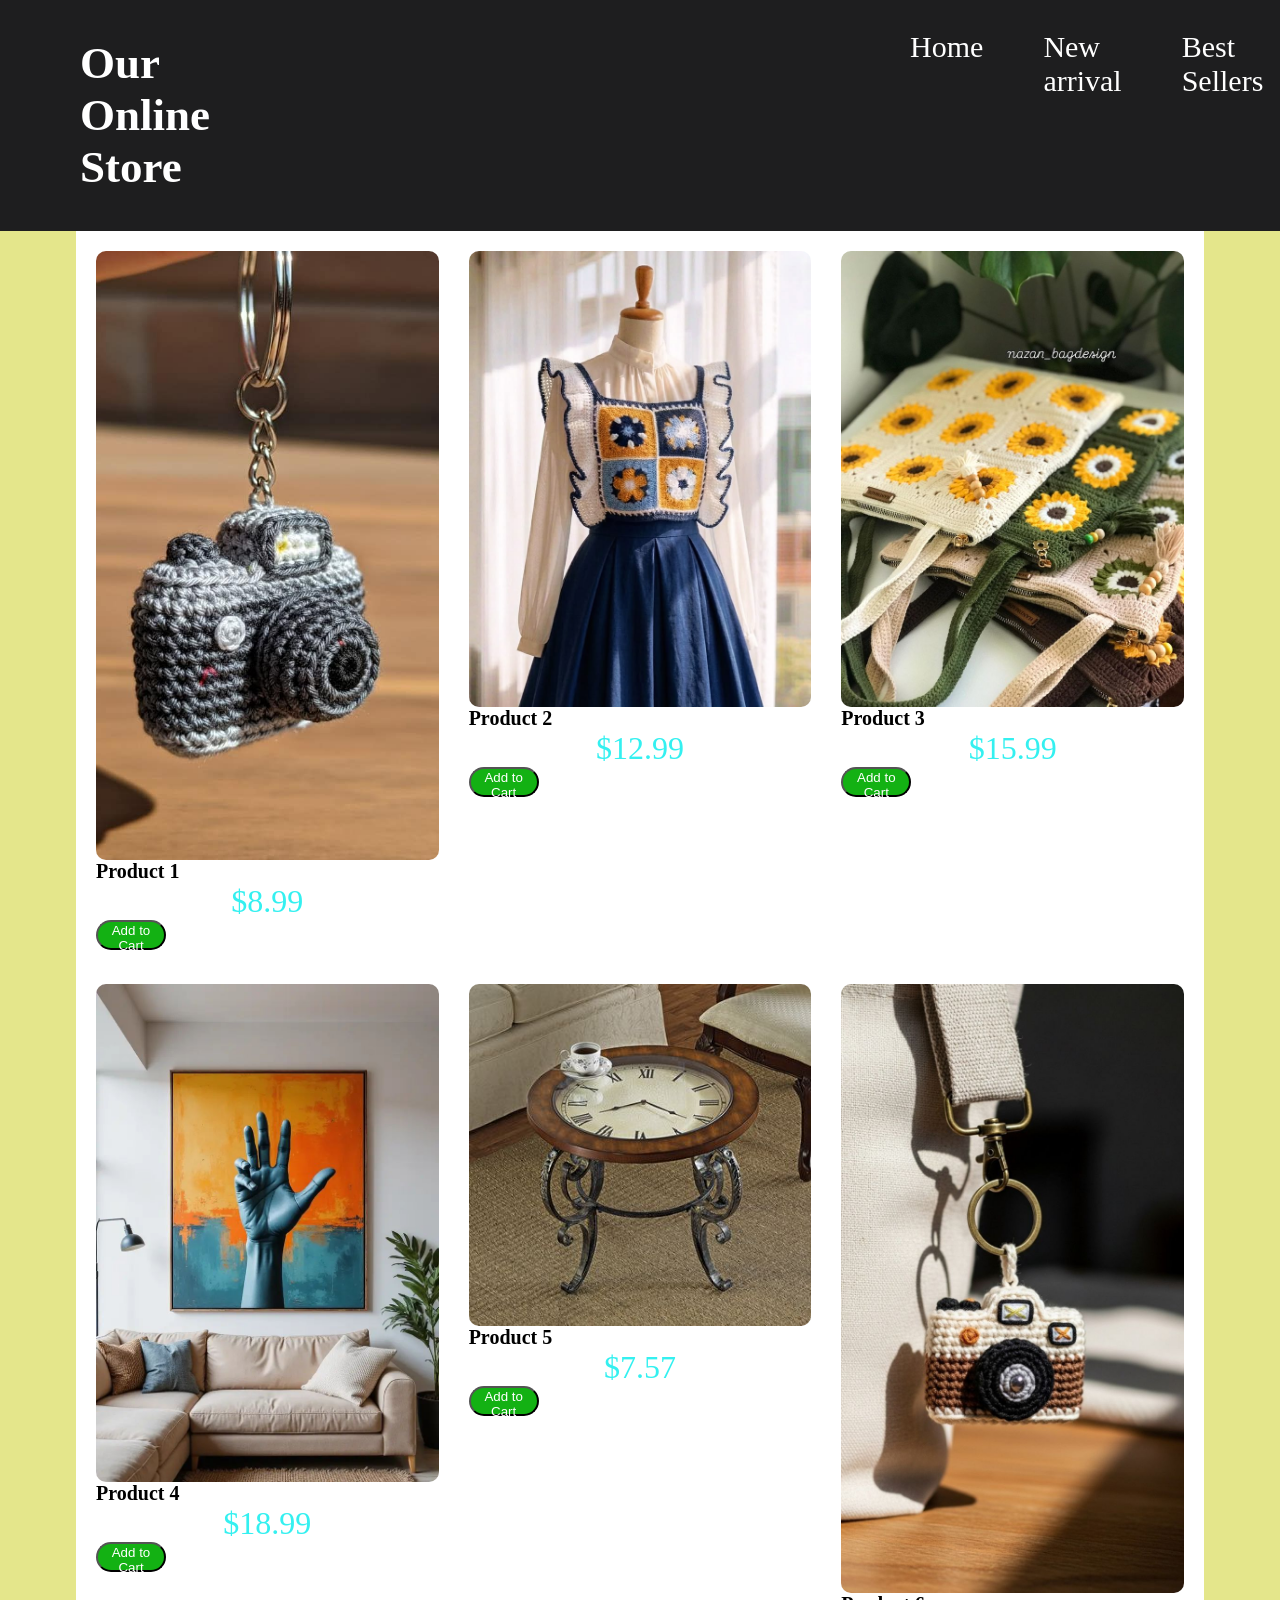
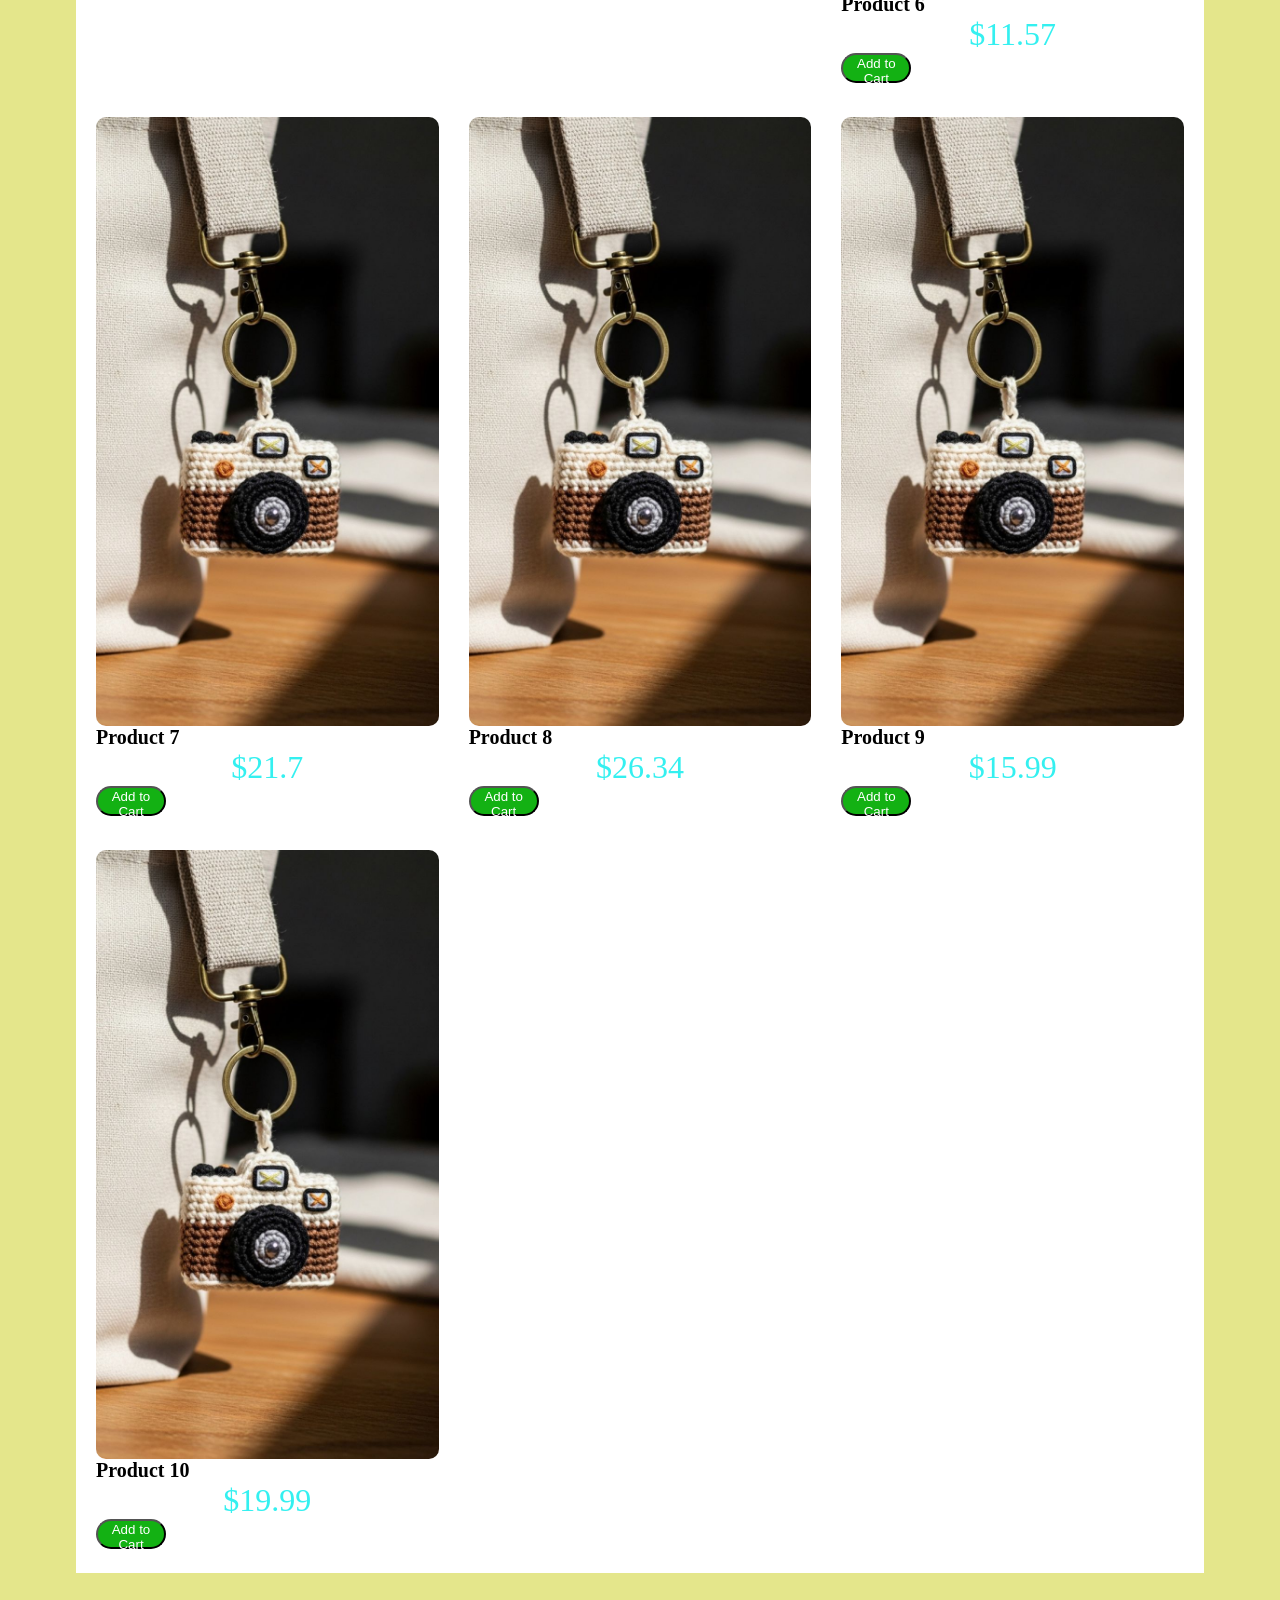
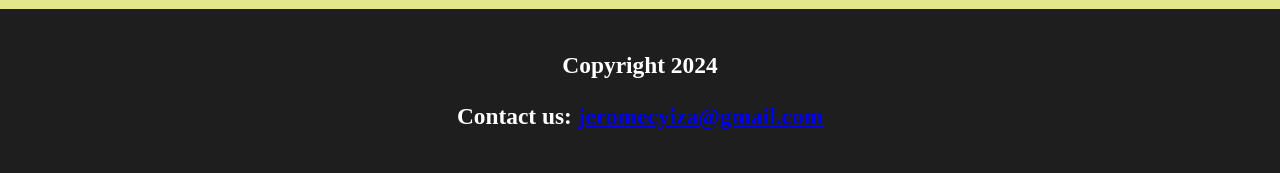
==== index.html @ b47e417b "// Please enter the commit message for your changes. Lines starting" ====
<!DOCTYPE html>
<html>
<head>
    <title>online store</title>
    <link rel="stylesheet" type="text/css" href="style.css">
</head>
<body>
<div class="container">
    <section class="header">
        <h1 id="title">Our Online Store</h1>
            <ul>Home</ul>
            <ul>New arrival</ul>
            <ul>Best Sellers</ul>
            <ul>Contact</ul>

    </section>
    <div class="products-container">
        <section class="product1">
            <img src="Image/Adorable and Easy 26 Crochet Keychain Ideas You’ll….jfif" alt="product1-image" class="product1-image" name="product">
            <h2>Product 1</h2>
            <p>$8.99</p>
            <button class="cart1">Add to Cart</button>
        </section>
        <section class="product2">
            <img src="Image/Terzi mankenimiz olmayınca biz de birtakım ai….jfif" alt="product2-image" class="product2-image" name="product">
            <h2>Product 2</h2>
            <p>$12.99</p>
            <button class="cart2">Add to Cart</button>
            
        </section>
        <section class="product3">
            <img src="Image/Instagram.jfif" alt="product3-image" class="product3-image" name="product">
            <h2>Product 3</h2>
            <p>$15.99</p>
            <button class="cart3">Add to Cart</button>
        </section>
        <section class="product4">
            <img src="Image/Living in a city often means dealing with limited….jfif" alt="product4-image" class="product4-image" name="product">
            <h2>Product 4</h2>
            <p>$18.99</p>
            <button class="cart4">Add to Cart</button>
        </section>
        <section class="product5">
            <img src="Image/My friends grandpa has one and I love it!! It's….jfif" alt="product4-image" class="product5-image" name="product">
            <h2>Product 5</h2>
            <p>$7.57</p>
             <button class="cart5">Add to Cart</button>
        </section>
        <section class="product6">
            <img src="Image/Save this crochet keychain camera if you want to….jfif" alt="product4-image" class="product6-image" name="product">
            <h2>Product 6</h2>
            <p>$11.57</p>
            <button class="cart6">Add to Cart</button>
        </section>
        <section class="product7">
            <img src="Image/Save this crochet keychain camera if you want to….jfif" alt="product4-image" class="product7-image" name="product">
            <h2>Product 7</h2>
            <p>$21.7</p>
            <button class="cart7">Add to Cart</button>
        </section>
        <section class="product8">
            <img src="Image/Save this crochet keychain camera if you want to….jfif" alt="product4-image" class="product8-image" name="product">
            <h2>Product 8</h2>
            <p>$26.34</p>
            <button class="cart8">Add to Cart</button>
        </section>
        <section class="product9">
            <img src="Image/Save this crochet keychain camera if you want to….jfif" alt="product4-image" class="product9-image" name="product">
            <h2>Product 9</h2>
            <p>$15.99</p>
            <button class="cart9">Add to Cart</button>
        </section>
        <section class="product10">
            <img src="Image/Save this crochet keychain camera if you want to….jfif" alt="product4-image" class="product10-image" name="product">
            <h2>Product 10</h2>
            <p>$19.99</p>
            <button class="cart10">Add to Cart</button>
        </section>
    </div>
</body>
<br>
<br>

<footer id="footer" class="footer">
    <h3>Copyright 2024</h3>
    <contact>
        <h3>Contact us: <a href="mailto:jeromecyiza@gmail.com">jeromecyiza@gmail.com</a></h3>
    </contact>
</footer>
</html>
---- style.css ----
.header {
    background-color: rgb(30, 30, 31);
    color: white;
    font-size: 30px;
    display: flex;
    gap: 20px;
    box-sizing: border-box;
}

body {
    margin: 0;
    padding: 0;
    background-color: rgb(228, 230, 139);
}



#nav {
    display: inline;
    display: flex;
    padding-right: 20px;
    font-size: 20;
    font-family: 'Franklin Gothic Medium', 'Arial Narrow', Arial, sans-serif;
    
}

li {
    margin-right: 5pc;
    text-align: right;
}

h1 {
    margin-right: 40pc;
    padding-left: 5pc;
    font-family: 'Times New Roman', Times, serif;
}

.products-container {
     display: grid;
    grid-template-columns: repeat(auto-fit, minmax(250px, 1fr));
    gap: 30px;
    padding: 40px;
    max-width: 85%;

    margin: auto;
    padding: 20px;
    background-color: white;

}

.products-container img {
    width: 100%;
    height: auto;
    display: block;
    overflow: hidden;
    border-radius: 10px;
    object-fit: cover;

}

button {

    color: white;
    background-color: rgb(19, 177, 19);
    height: 30px;
    width: 70px;
    text-align: center;
    border-radius: 300px;
    align-items: center;
    justify-content: center;
    padding: auto   ;

}

p {
    color:rgb(52, 240, 240);
    text-align: center;
    font-size: 2pc;
    margin: auto;
    
}

h2 {
    text-align: center;
    font-size: 40pc;
    display: inline;
    font-size: 20px;
    justify-content: center;

}



card-container section {

    background-color: white;
    border-radius: 10px;
    padding: 15px;
    text-align: center;
    box-shadow: 0 4px 10px rgba(0,0,0,0.1);
    transition: transform 0.3s ease;
}

card-container section:hover {
    transform: translateY(-5px);
    box-shadow: 0 8px 20px rgba(0,0,0,0.2);
}


#footer {
    background-color: rgb(30, 30, 31);
    color: white;
    text-align: center;
    padding: 20px;
    font-size: 20px;
    margin: 0px;

    
}
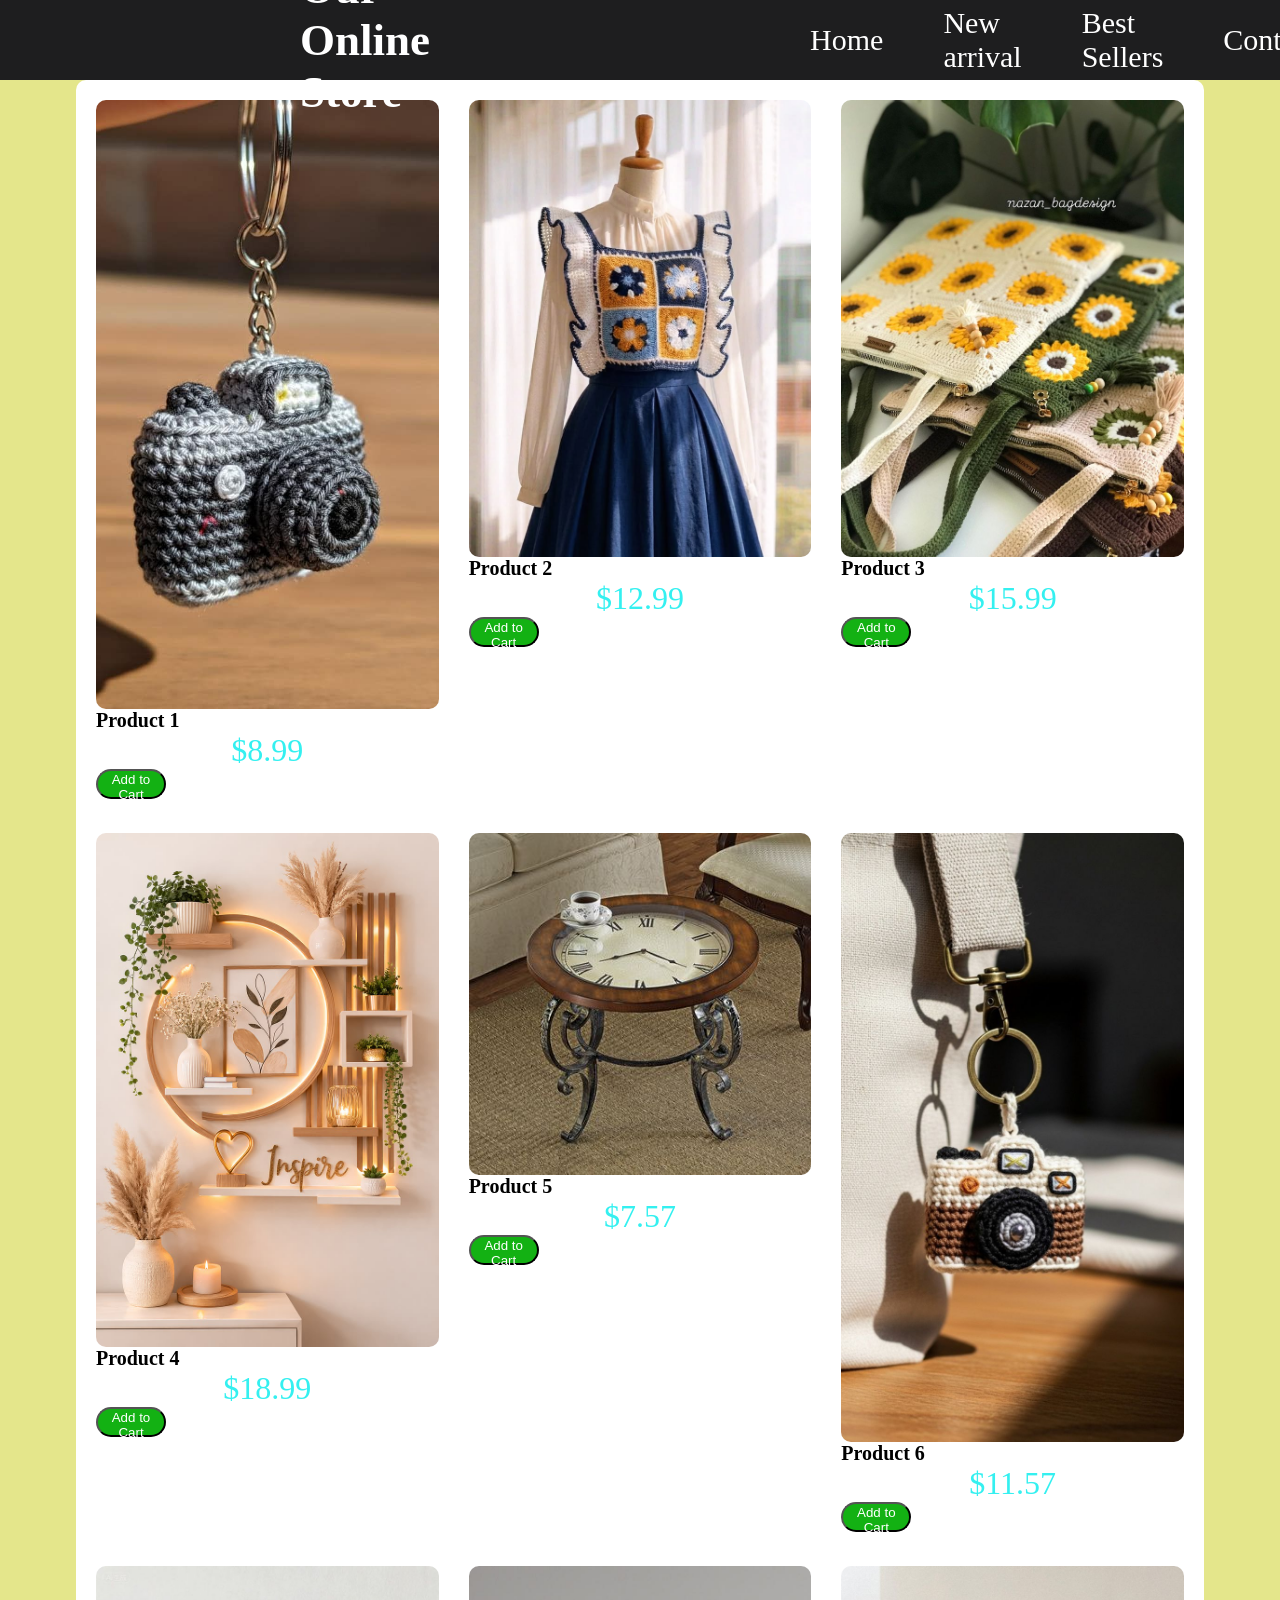
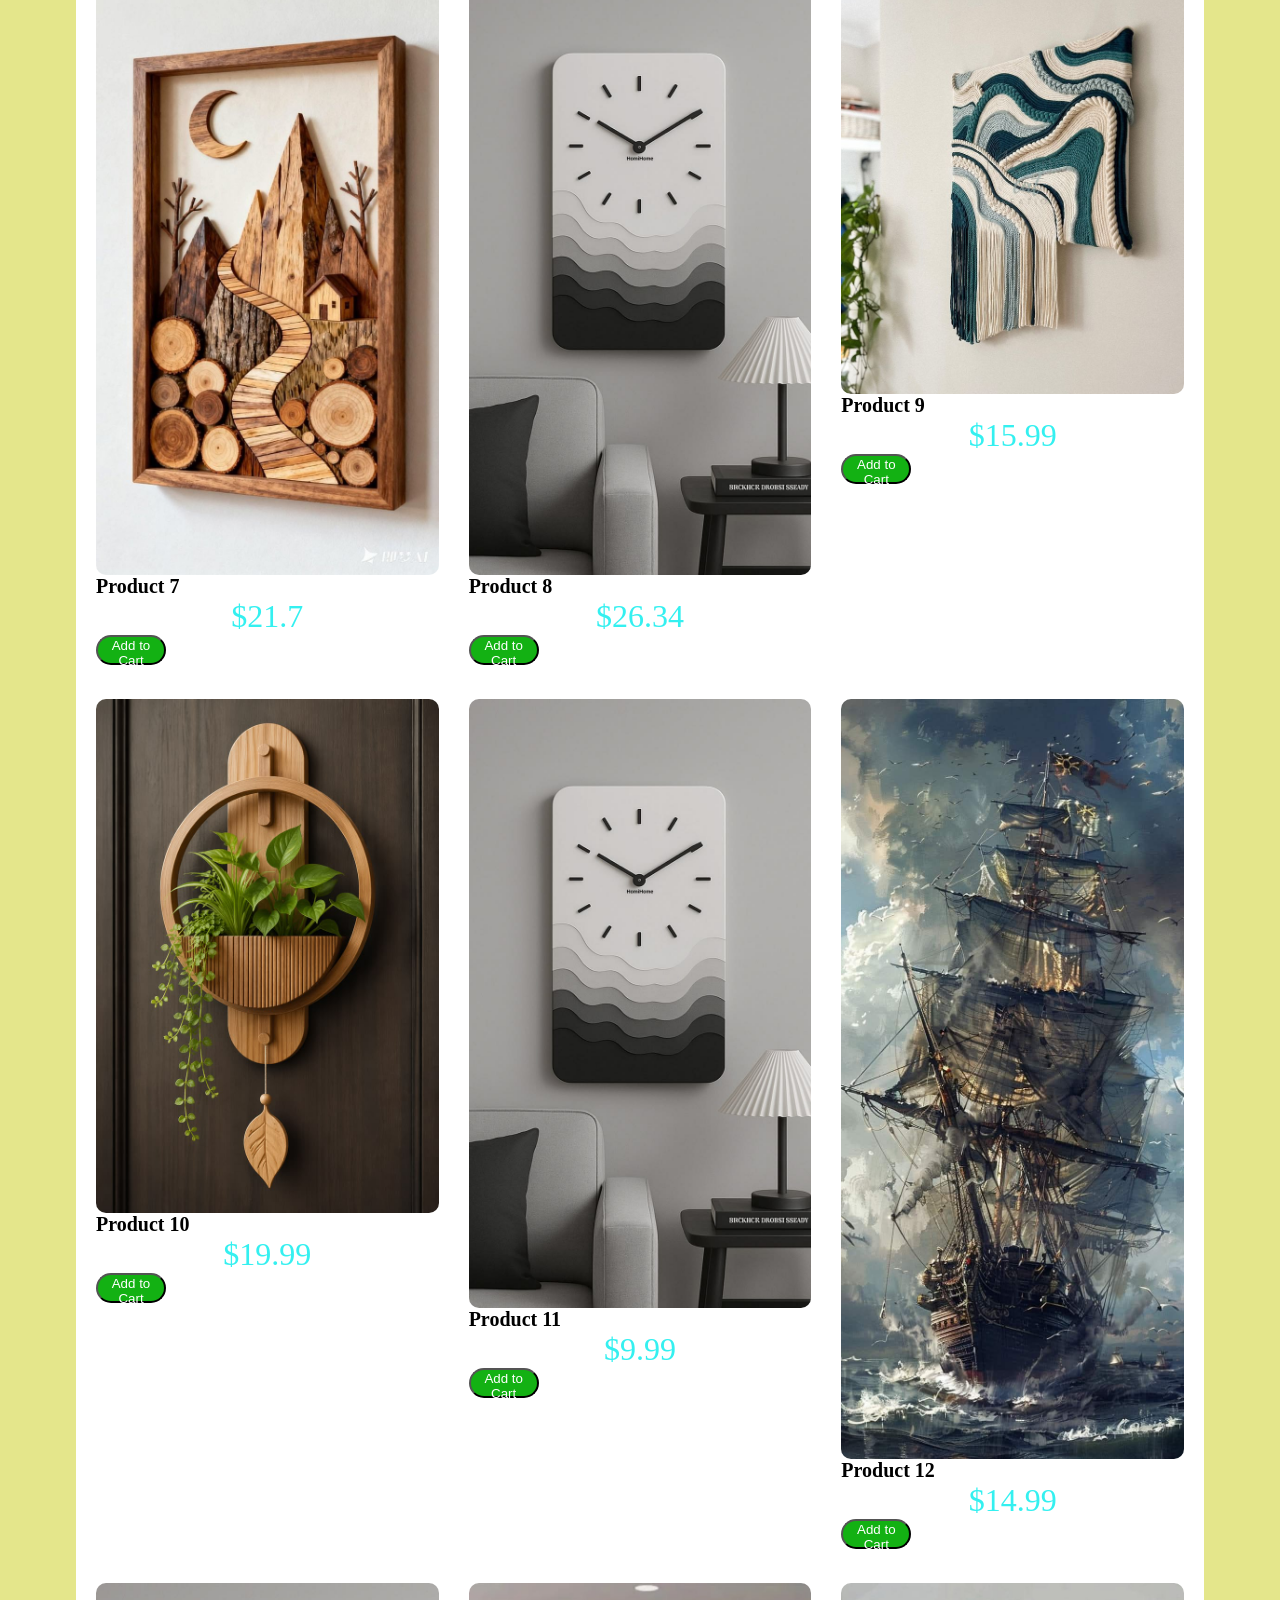
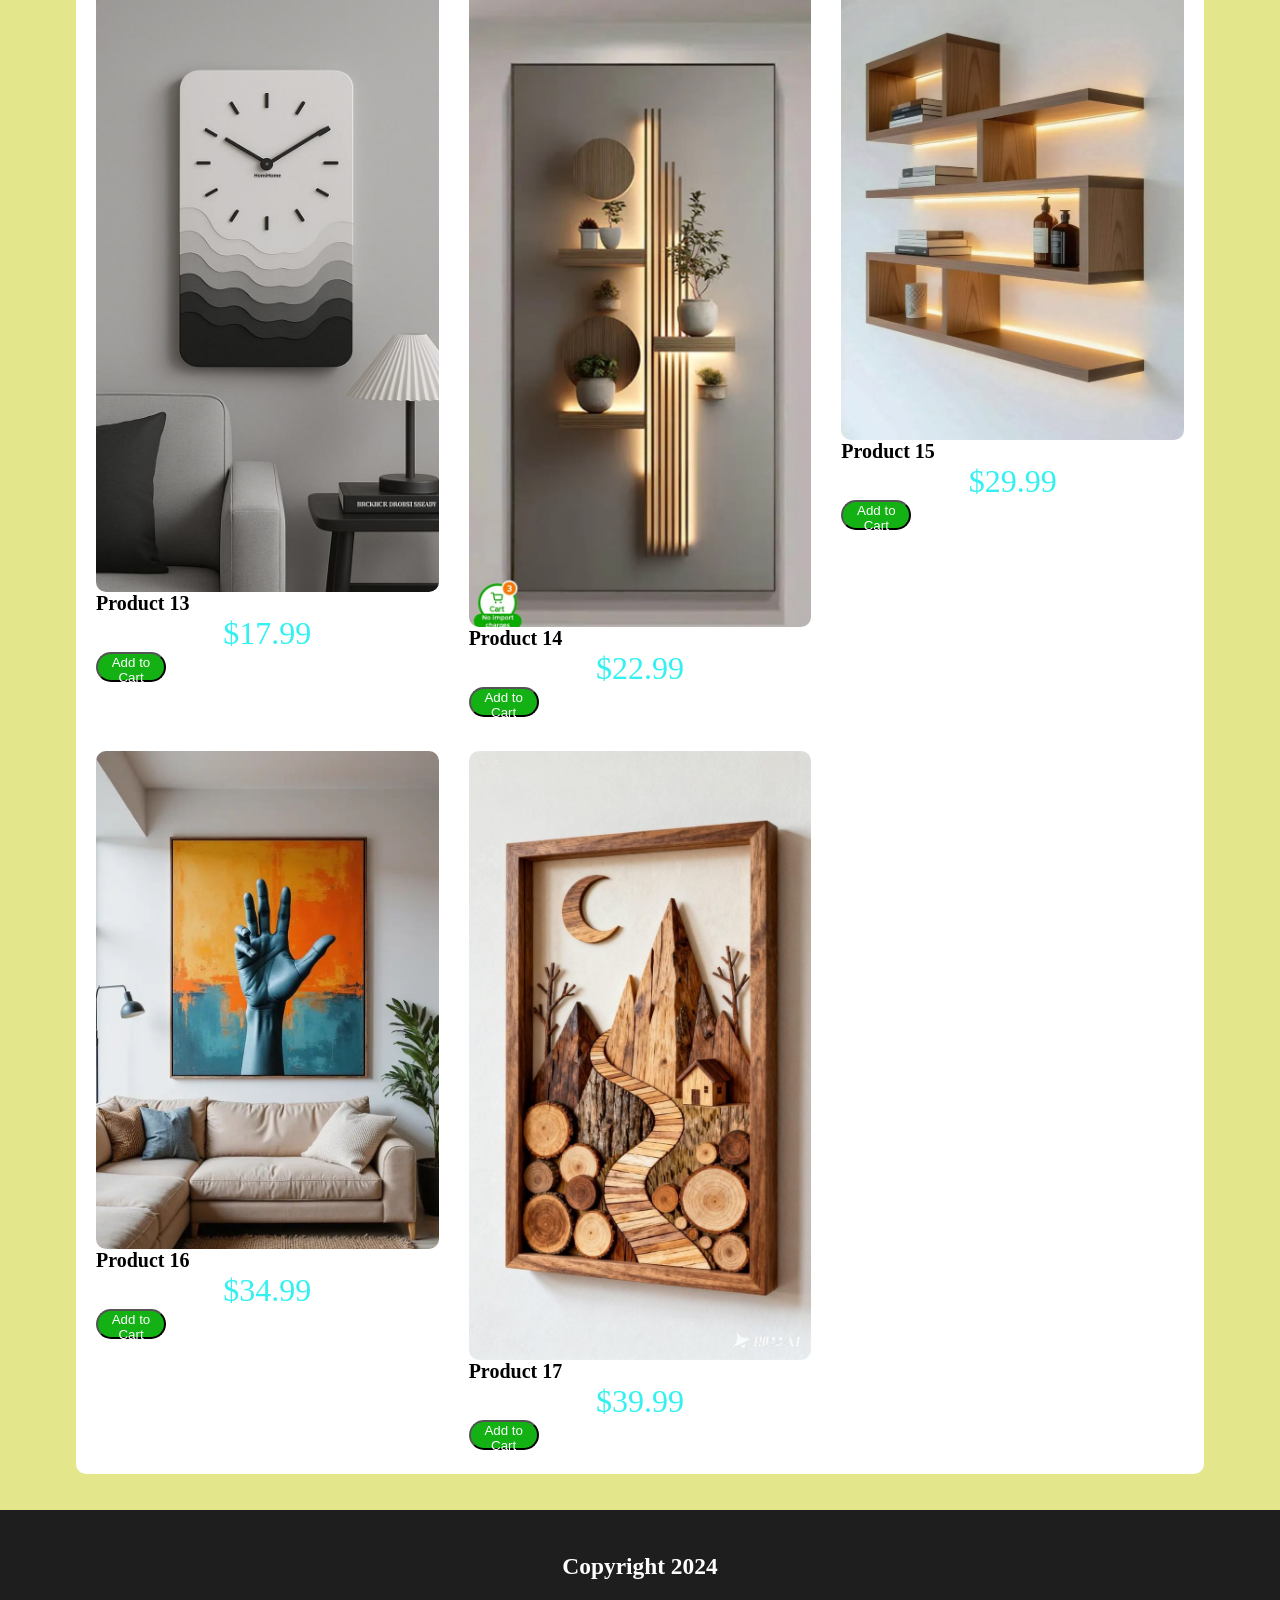
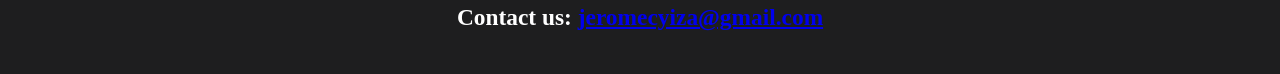
==== commit a92646dd: "saved today" ====
--- a/index.html
+++ b/index.html
@@ -35,7 +35,7 @@
             <button class="cart3">Add to Cart</button>
         </section>
         <section class="product4">
-            <img src="Image/Living in a city often means dealing with limited….jfif" alt="product4-image" class="product4-image" name="product">
+            <img src="Image/Upgrade your home with this modern LED wall decor….jfif" alt="product4-image" class="product4-image" name="product">
             <h2>Product 4</h2>
             <p>$18.99</p>
             <button class="cart4">Add to Cart</button>
@@ -53,28 +53,70 @@
             <button class="cart6">Add to Cart</button>
         </section>
         <section class="product7">
-            <img src="Image/Save this crochet keychain camera if you want to….jfif" alt="product4-image" class="product7-image" name="product">
+            <img src="Image/Wood - Wood Art _ Facebook.jfif" alt="product4-image" class="product7-image" name="product">
             <h2>Product 7</h2>
             <p>$21.7</p>
             <button class="cart7">Add to Cart</button>
         </section>
         <section class="product8">
-            <img src="Image/Save this crochet keychain camera if you want to….jfif" alt="product4-image" class="product8-image" name="product">
+            <img src="Image/Claim a free version now_ Go to our website_.jfif" alt="product4-image" class="product8-image" name="product">
             <h2>Product 8</h2>
             <p>$26.34</p>
             <button class="cart8">Add to Cart</button>
         </section>
         <section class="product9">
-            <img src="Image/Save this crochet keychain camera if you want to….jfif" alt="product4-image" class="product9-image" name="product">
+            <img src="Image/Instagram (1).jfif" alt="product4-image" class="product9-image" name="product">
             <h2>Product 9</h2>
             <p>$15.99</p>
             <button class="cart9">Add to Cart</button>
         </section>
         <section class="product10">
-            <img src="Image/Save this crochet keychain camera if you want to….jfif" alt="product4-image" class="product10-image" name="product">
+            <img src="Image/Elevate your home with this stunning minimalist….jfif" alt="product4-image" class="product10-image" name="product">
             <h2>Product 10</h2>
             <p>$19.99</p>
             <button class="cart10">Add to Cart</button>
+        </section>
+        <section class="product11">
+            <img src="Image/Claim a free version now_ Go to our website_.jfif" alt="product4-image" class="product11-image" name="product">
+            <h2>Product 11</h2>
+            <p>$9.99</p>
+            <button class="cart11">Add to Cart</button>
+        </section>
+        <section class="product12">
+            <img src="Image/download (4).jfif" alt="product4-image" class="product12-image" name="product">
+            <h2>Product 12</h2>
+            <p>$14.99</p>
+            <button class="cart12">Add to Cart</button>
+        </section>
+        <section class="product13">
+            <img src="Image/Claim a free version now_ Go to our website_.jfif" alt="product4-image" class="product13-image" name="product">
+            <h2>Product 13</h2>
+            <p>$17.99</p>
+            <button class="cart13">Add to Cart</button>
+        </section>
+        <section class="product14">
+            <img src="Image/download (3).jfif" alt="product4-image" class="product14-image" name="product">
+            <h2>Product 14</h2>
+            <p>$22.99</p>
+            <button class="cart14">Add to Cart</button>
+        </section>
+        <section class="product15">
+            <img src="Image/download (2).jfif" alt="product4-image" class="product15-image" name="product">
+            <h2>Product 15</h2>
+            <p>$29.99</p>
+            <button class="cart15">Add to Cart</button>
+        </section>
+        <section class="product16">
+            <img src="Image/Living in a city often means dealing with limited….jfif" alt="product4-image" class="product16-image" name="product">
+            <h2>Product 16</h2>
+            <p>$34.99</p>
+            <button class="cart16">Add to Cart</button>
+        </section>
+        <section class="product17">
+            <img src="Image/Wood - Wood Art _ Facebook.jfif" alt="product4-image" class="product17-image" name="product">
+            <h2>Product 17</h2>
+            <p>$39.99</p>
+            <button class="cart17">Add to Cart</button>
         </section>
     </div>
 </body>
--- a/style.css
+++ b/style.css
@@ -6,6 +6,10 @@
     display: flex;
     gap: 20px;
     box-sizing: border-box;
+    position: relative;
+    width: 100%;
+    height: 80px;
+    align-items: center;
 }
 
 body {
@@ -31,9 +35,10 @@
 }
 
 h1 {
-    margin-right: 40pc;
+    margin-right: 20px;
     padding-left: 5pc;
     font-family: 'Times New Roman', Times, serif;
+    padding: 300px;
 }
 
 .products-container {
@@ -42,10 +47,11 @@
     gap: 30px;
     padding: 40px;
     max-width: 85%;
-
     margin: auto;
     padding: 20px;
-    background-color: white;
+    background-color: rgb(255, 255, 255);
+    overflow: hidden;
+    border-radius: 10px;
 
 }
 
@@ -94,17 +100,19 @@
 
 card-container section {
 
-    background-color: white;
+    background-color: rgb(255, 255, 255);
     border-radius: 10px;
     padding: 15px;
     text-align: center;
     box-shadow: 0 4px 10px rgba(0,0,0,0.1);
     transition: transform 0.3s ease;
+    border: 1px solid rgb(30, 30, 31);
+    margin: 40px;
 }
 
 card-container section:hover {
     transform: translateY(-5px);
-    box-shadow: 0 8px 20px rgba(0,0,0,0.2);
+    box-shadow: 2px 8px 20px rgba(0,0,0,0.2);
 }
 
 
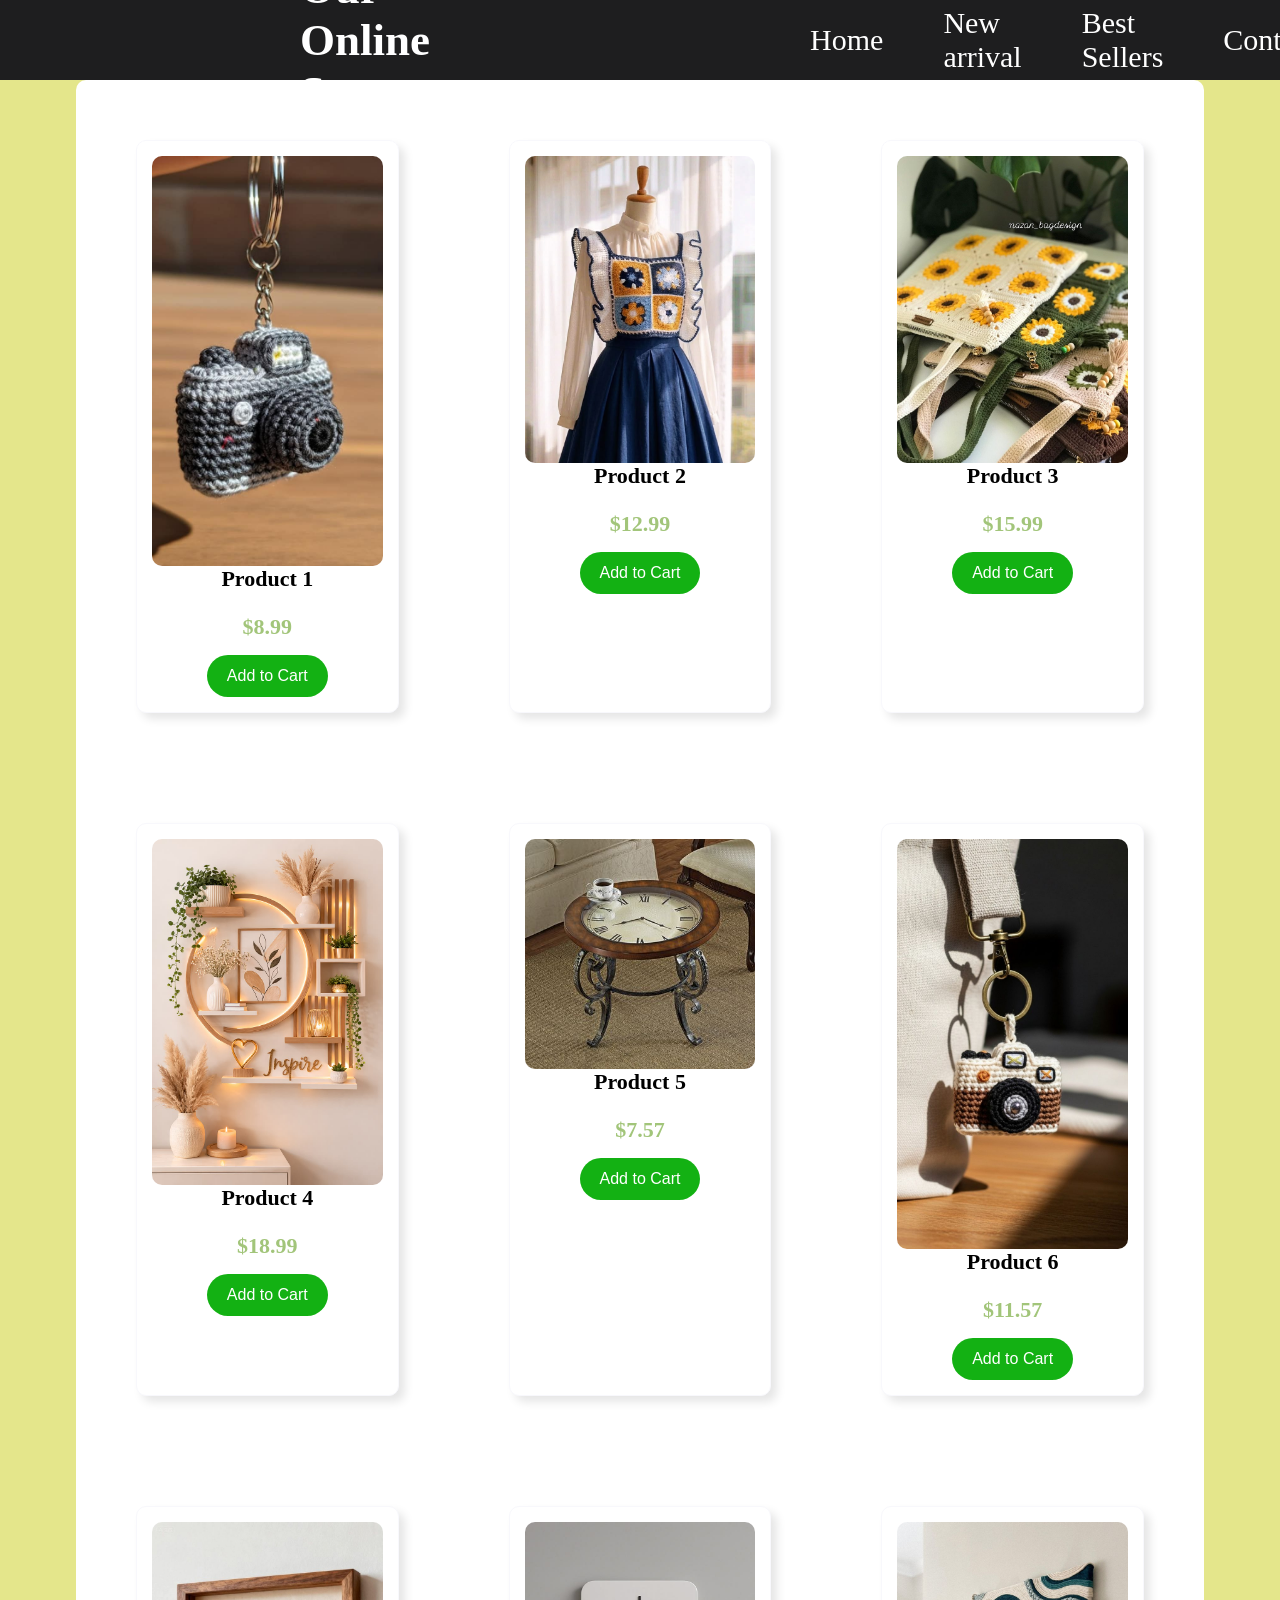
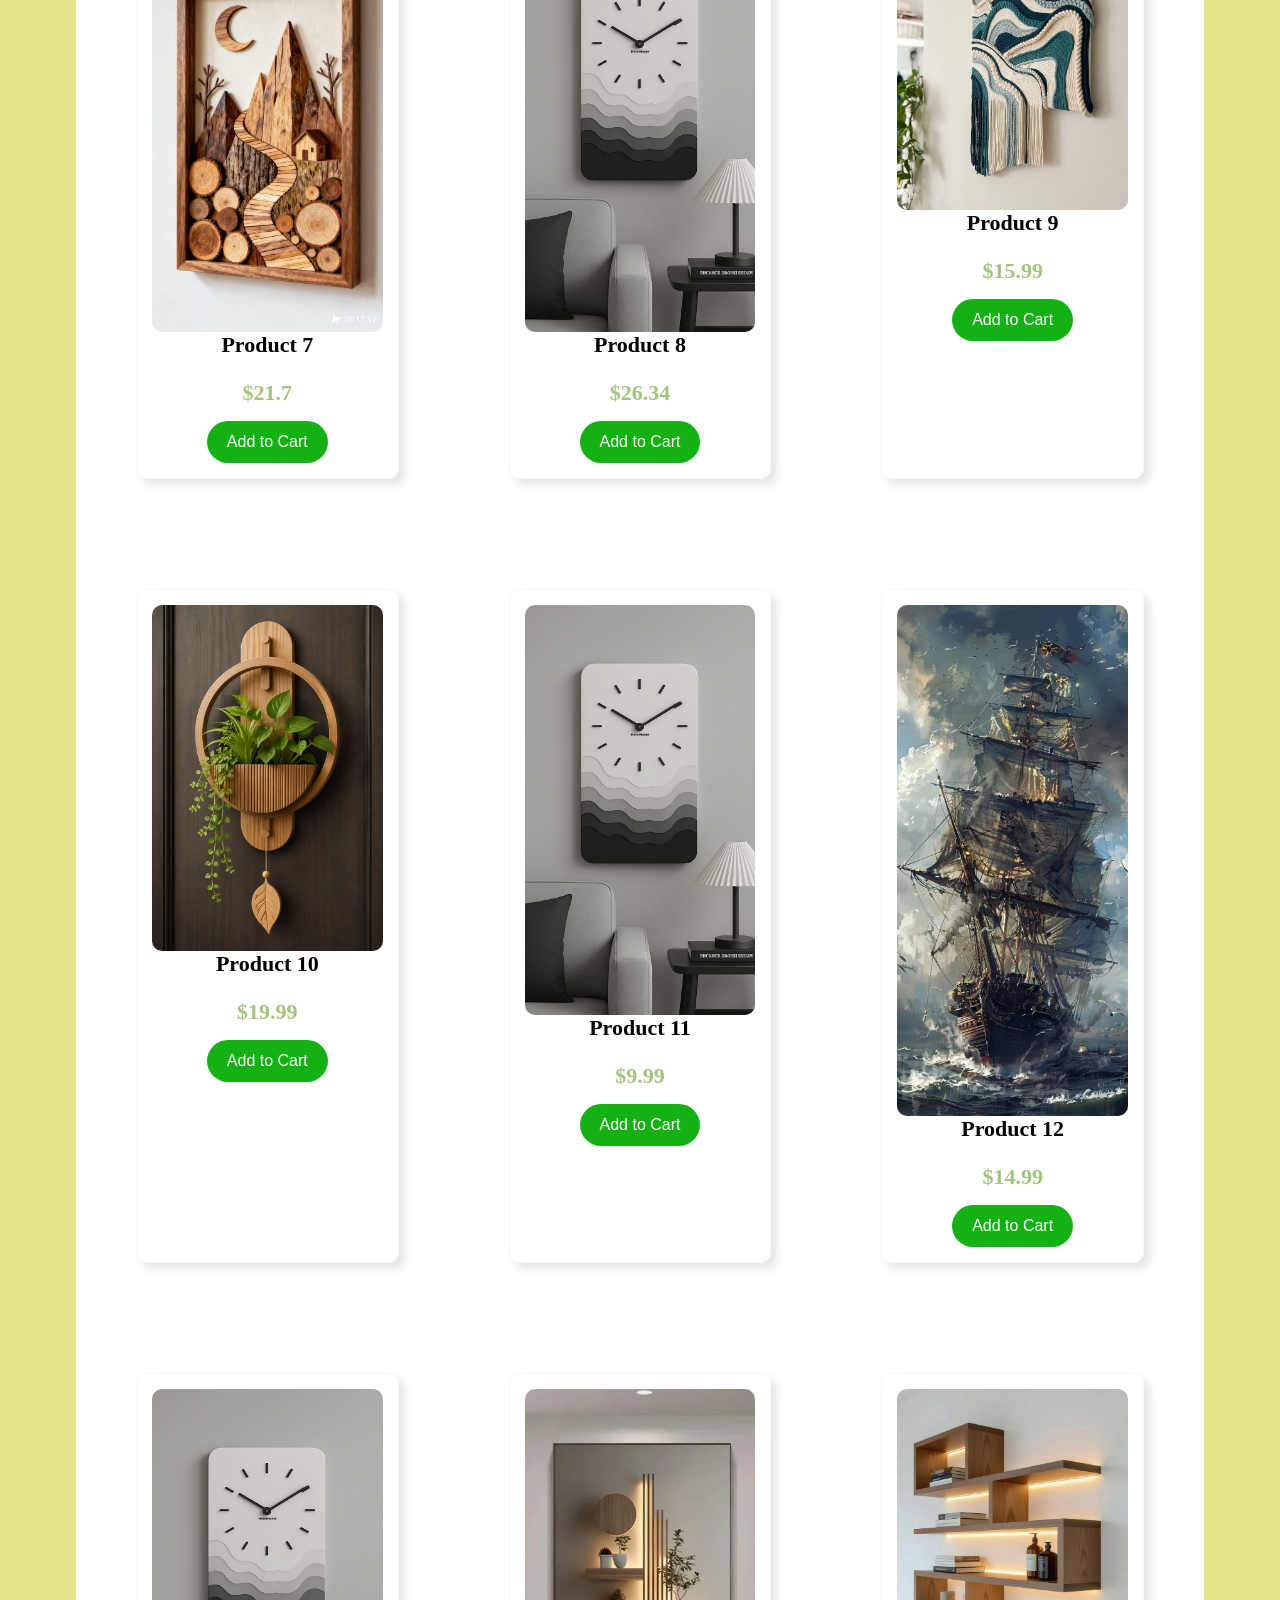
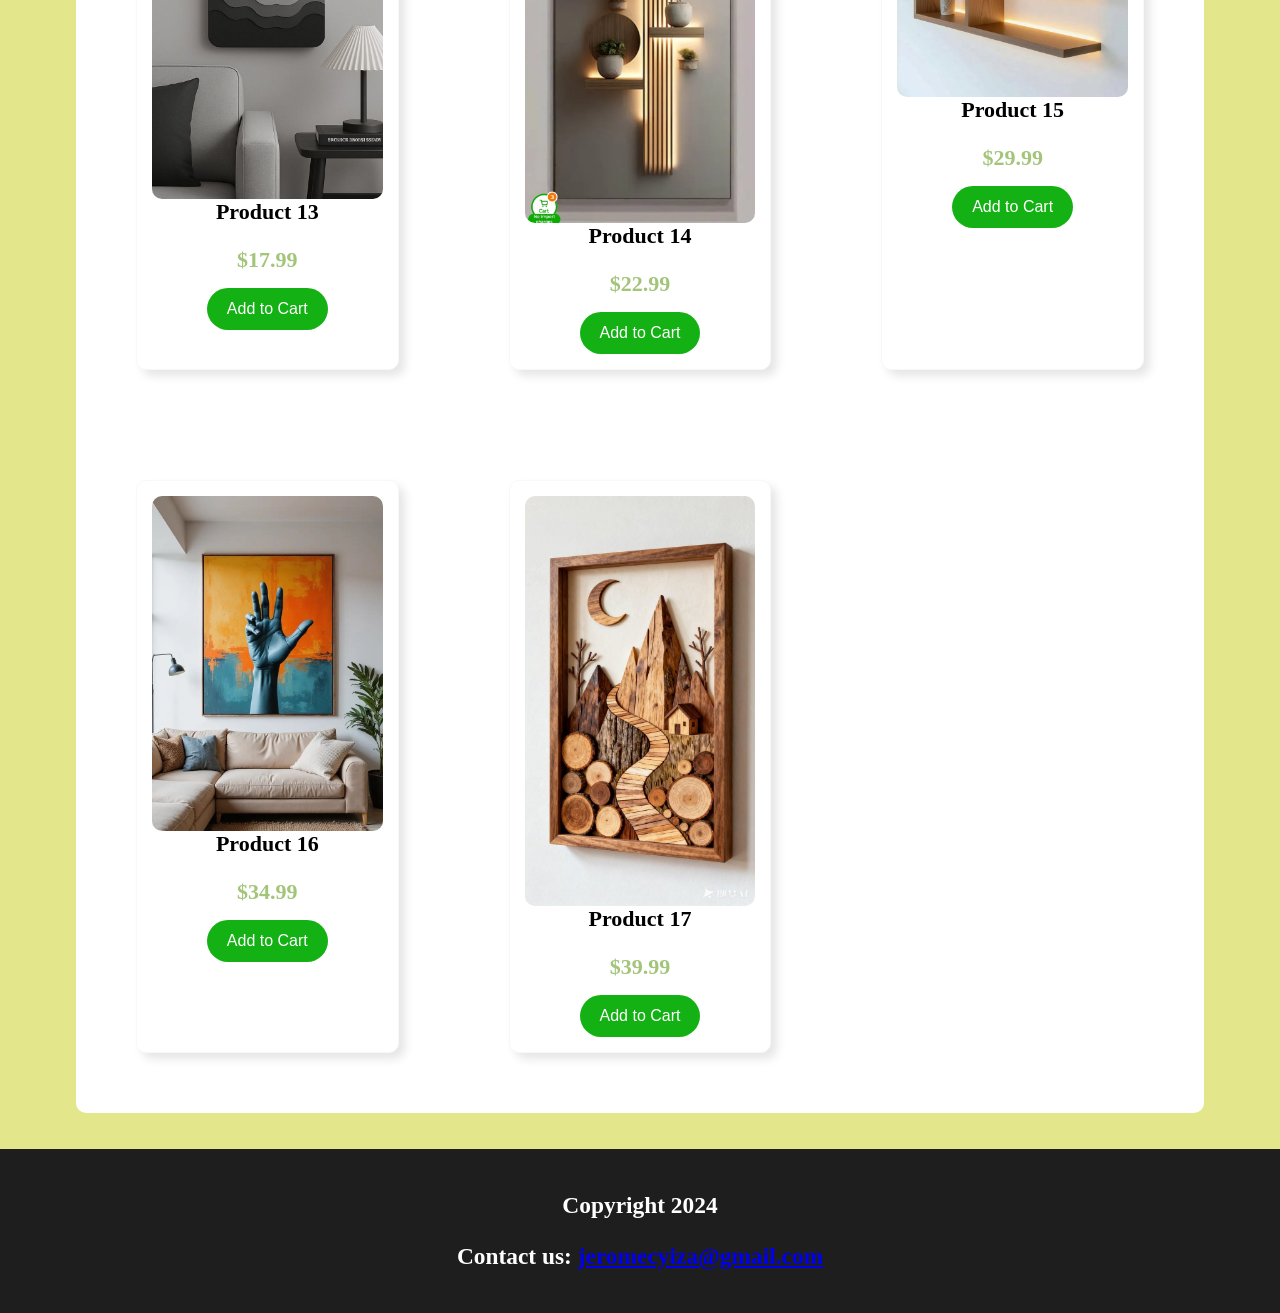
==== commit 27336d1e: "sample commit message" ====
--- a/index.html
+++ b/index.html
@@ -15,104 +15,104 @@
 
     </section>
     <div class="products-container">
-        <section class="product1">
+        <section class="product">
             <img src="Image/Adorable and Easy 26 Crochet Keychain Ideas You’ll….jfif" alt="product1-image" class="product1-image" name="product">
             <h2>Product 1</h2>
             <p>$8.99</p>
             <button class="cart1">Add to Cart</button>
         </section>
-        <section class="product2">
+        <section class="product">
             <img src="Image/Terzi mankenimiz olmayınca biz de birtakım ai….jfif" alt="product2-image" class="product2-image" name="product">
             <h2>Product 2</h2>
             <p>$12.99</p>
             <button class="cart2">Add to Cart</button>
             
         </section>
-        <section class="product3">
+        <section class="product">
             <img src="Image/Instagram.jfif" alt="product3-image" class="product3-image" name="product">
             <h2>Product 3</h2>
             <p>$15.99</p>
             <button class="cart3">Add to Cart</button>
         </section>
-        <section class="product4">
+        <section class="product">
             <img src="Image/Upgrade your home with this modern LED wall decor….jfif" alt="product4-image" class="product4-image" name="product">
             <h2>Product 4</h2>
             <p>$18.99</p>
             <button class="cart4">Add to Cart</button>
         </section>
-        <section class="product5">
+        <section class="product">
             <img src="Image/My friends grandpa has one and I love it!! It's….jfif" alt="product4-image" class="product5-image" name="product">
             <h2>Product 5</h2>
             <p>$7.57</p>
              <button class="cart5">Add to Cart</button>
         </section>
-        <section class="product6">
+        <section class="product">
             <img src="Image/Save this crochet keychain camera if you want to….jfif" alt="product4-image" class="product6-image" name="product">
             <h2>Product 6</h2>
             <p>$11.57</p>
             <button class="cart6">Add to Cart</button>
         </section>
-        <section class="product7">
+        <section class="product">
             <img src="Image/Wood - Wood Art _ Facebook.jfif" alt="product4-image" class="product7-image" name="product">
             <h2>Product 7</h2>
             <p>$21.7</p>
             <button class="cart7">Add to Cart</button>
         </section>
-        <section class="product8">
+        <section class="product">
             <img src="Image/Claim a free version now_ Go to our website_.jfif" alt="product4-image" class="product8-image" name="product">
             <h2>Product 8</h2>
             <p>$26.34</p>
             <button class="cart8">Add to Cart</button>
         </section>
-        <section class="product9">
+        <section class="product">
             <img src="Image/Instagram (1).jfif" alt="product4-image" class="product9-image" name="product">
             <h2>Product 9</h2>
             <p>$15.99</p>
             <button class="cart9">Add to Cart</button>
         </section>
-        <section class="product10">
+        <section class="product">
             <img src="Image/Elevate your home with this stunning minimalist….jfif" alt="product4-image" class="product10-image" name="product">
             <h2>Product 10</h2>
             <p>$19.99</p>
             <button class="cart10">Add to Cart</button>
         </section>
-        <section class="product11">
+        <section class="product">
             <img src="Image/Claim a free version now_ Go to our website_.jfif" alt="product4-image" class="product11-image" name="product">
             <h2>Product 11</h2>
             <p>$9.99</p>
             <button class="cart11">Add to Cart</button>
         </section>
-        <section class="product12">
+        <section class="product">
             <img src="Image/download (4).jfif" alt="product4-image" class="product12-image" name="product">
             <h2>Product 12</h2>
             <p>$14.99</p>
             <button class="cart12">Add to Cart</button>
         </section>
-        <section class="product13">
+        <section class="product">
             <img src="Image/Claim a free version now_ Go to our website_.jfif" alt="product4-image" class="product13-image" name="product">
             <h2>Product 13</h2>
             <p>$17.99</p>
             <button class="cart13">Add to Cart</button>
         </section>
-        <section class="product14">
+        <section class="product">
             <img src="Image/download (3).jfif" alt="product4-image" class="product14-image" name="product">
             <h2>Product 14</h2>
             <p>$22.99</p>
             <button class="cart14">Add to Cart</button>
         </section>
-        <section class="product15">
+        <section class="product">
             <img src="Image/download (2).jfif" alt="product4-image" class="product15-image" name="product">
             <h2>Product 15</h2>
             <p>$29.99</p>
             <button class="cart15">Add to Cart</button>
         </section>
-        <section class="product16">
+        <section class="product">
             <img src="Image/Living in a city often means dealing with limited….jfif" alt="product4-image" class="product16-image" name="product">
             <h2>Product 16</h2>
             <p>$34.99</p>
             <button class="cart16">Add to Cart</button>
         </section>
-        <section class="product17">
+        <section class="product">
             <img src="Image/Wood - Wood Art _ Facebook.jfif" alt="product4-image" class="product17-image" name="product">
             <h2>Product 17</h2>
             <p>$39.99</p>
--- a/style.css
+++ b/style.css
@@ -52,6 +52,7 @@
     background-color: rgb(255, 255, 255);
     overflow: hidden;
     border-radius: 10px;
+    
 
 }
 
@@ -69,21 +70,21 @@
 
     color: white;
     background-color: rgb(19, 177, 19);
-    height: 30px;
-    width: 70px;
-    text-align: center;
-    border-radius: 300px;
-    align-items: center;
-    justify-content: center;
-    padding: auto   ;
+    border: none;
+    padding: 12px 20px;
+    border-radius: 30px;
+    cursor: pointer;
+    font-size: 16px;
+    transition: background-color 0.3s ease;
+    border: none;
 
 }
 
-p {
-    color:rgb(52, 240, 240);
-    text-align: center;
-    font-size: 2pc;
-    margin: auto;
+.products-container p {
+    color: rgb(162, 197, 122);
+    font-size: 22px;
+    font-weight: bold;
+    margin-bottom: 15px;
     
 }
 
@@ -93,6 +94,8 @@
     display: inline;
     font-size: 20px;
     justify-content: center;
+    font-size: 22px;
+    margin: 15px 0 10px;
 
 }
 
@@ -108,6 +111,7 @@
     transition: transform 0.3s ease;
     border: 1px solid rgb(30, 30, 31);
     margin: 40px;
+    
 }
 
 card-container section:hover {
@@ -125,4 +129,15 @@
     margin: 0px;
 
     
+}
+
+.product {
+    background-color: rgb(255, 255, 255);
+    border-radius: 10px;
+    padding: 15px;
+    text-align: center;
+    box-shadow: 6px 6px 10px rgba(0,0,0,0.1);
+    transition: transform 0.3s ease;
+    border: 1px solid rgb(248, 248, 252);
+    margin: 40px;
 }
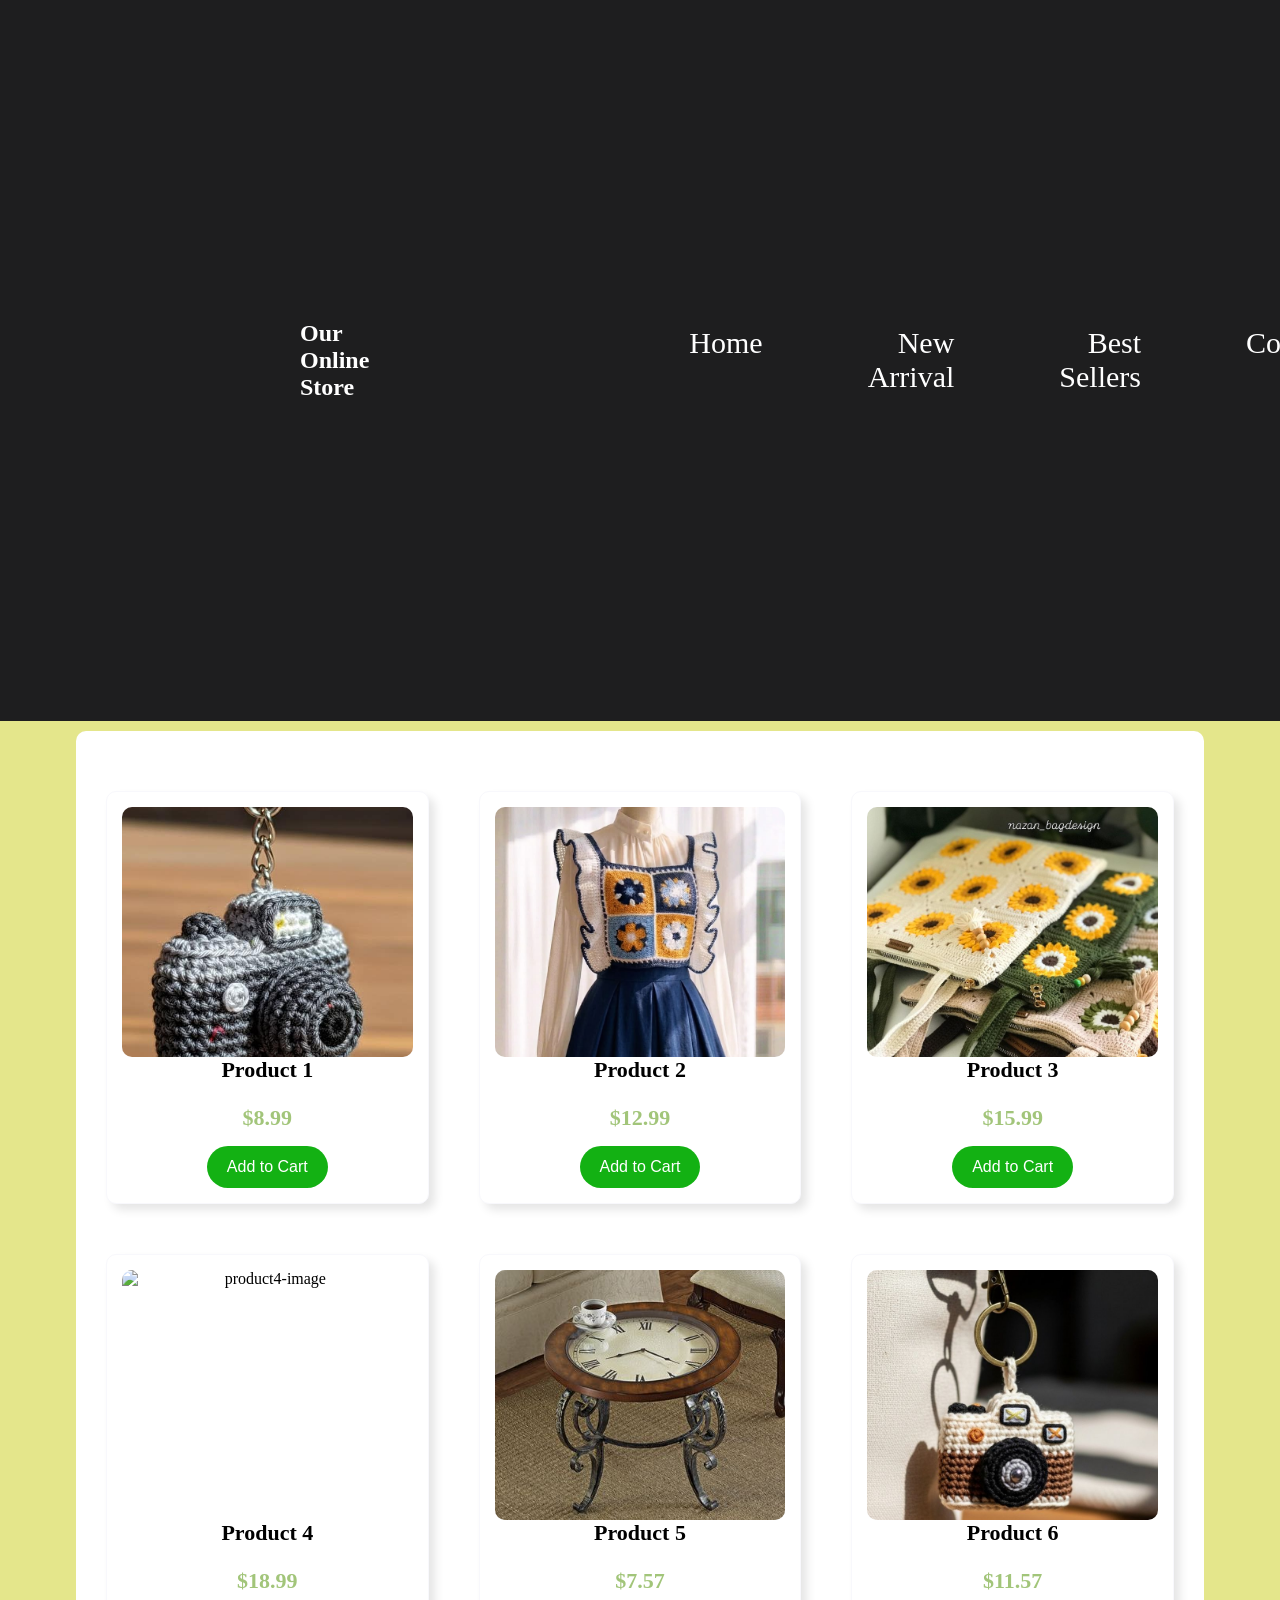
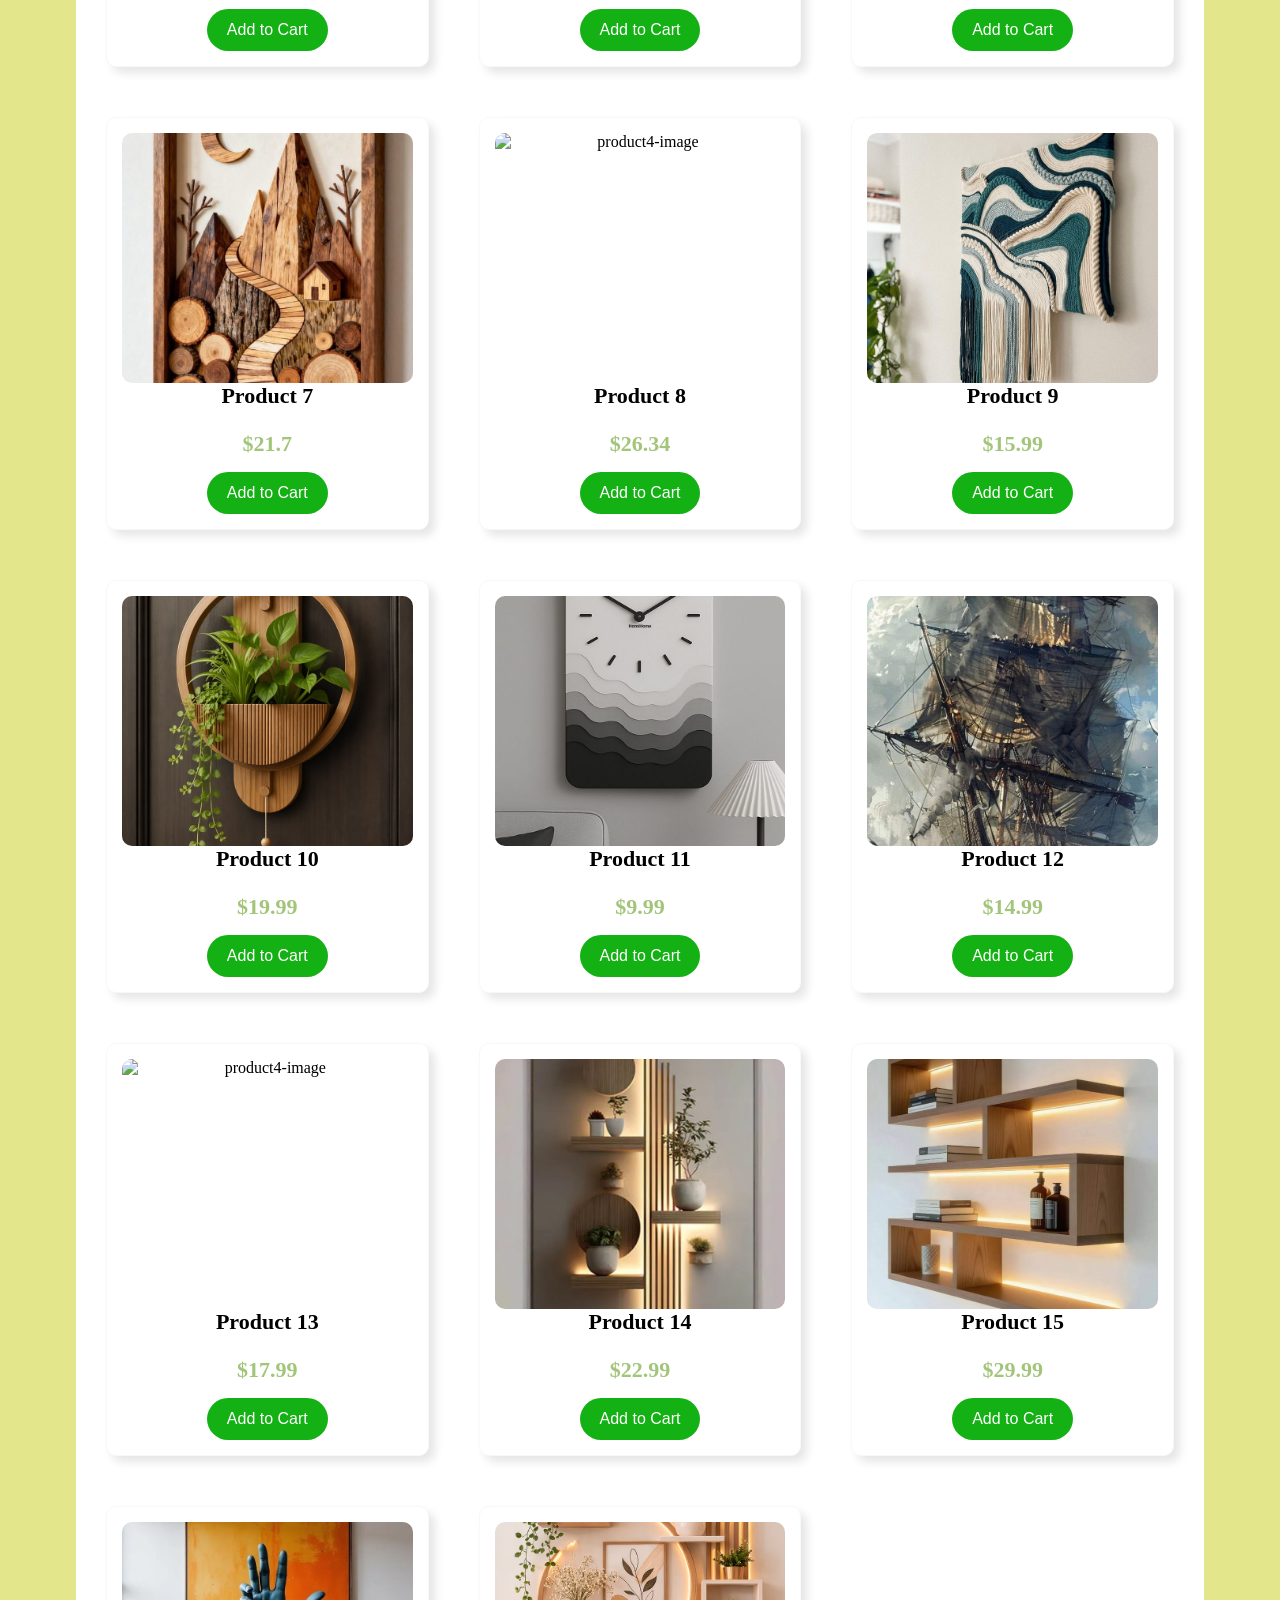
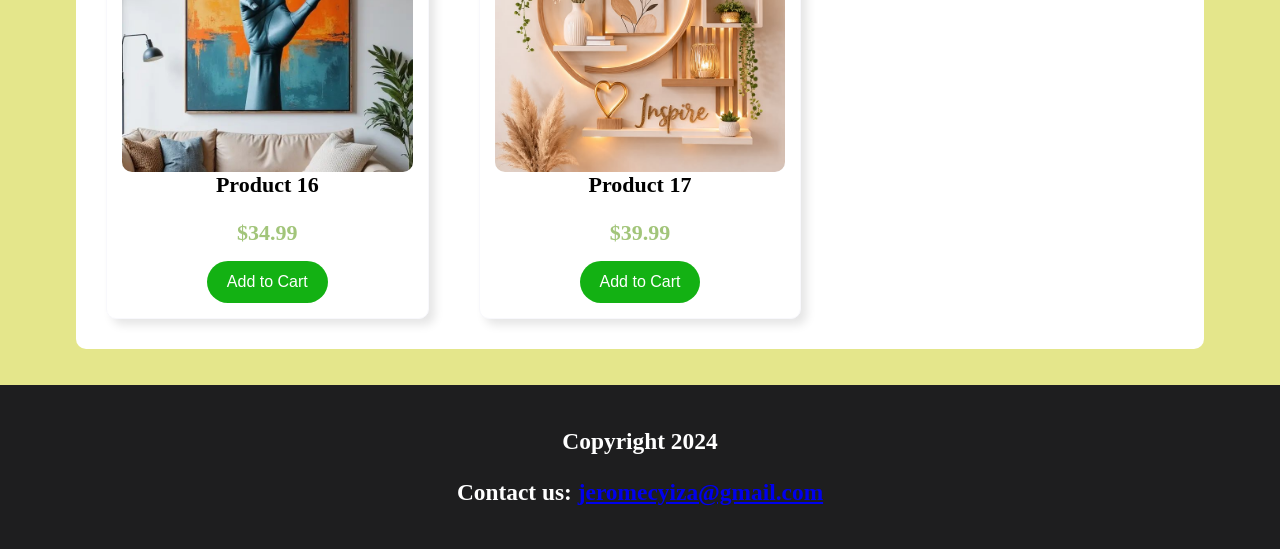
==== commit 2e9f5c4a: "// Please enter the commit message for your changes. Lines starting" ====
--- a/index.html
+++ b/index.html
@@ -6,14 +6,16 @@
 </head>
 <body>
 <div class="container">
-    <section class="header">
-        <h1 id="title">Our Online Store</h1>
-            <ul>Home</ul>
-            <ul>New arrival</ul>
-            <ul>Best Sellers</ul>
-            <ul>Contact</ul>
+   <section class="header">
+    <h1 id="title">Our Online Store</h1>
 
-    </section>
+    <ul class="nav">
+        <li>Home</li>
+        <li>New Arrival</li>
+        <li>Best Sellers</li>
+        <li>Contact</li>
+    </ul>
+</section>
     <div class="products-container">
         <section class="product">
             <img src="Image/Adorable and Easy 26 Crochet Keychain Ideas You’ll….jfif" alt="product1-image" class="product1-image" name="product">
@@ -35,7 +37,7 @@
             <button class="cart3">Add to Cart</button>
         </section>
         <section class="product">
-            <img src="Image/Upgrade your home with this modern LED wall decor….jfif" alt="product4-image" class="product4-image" name="product">
+            <img src="Image/download (5).jfif" alt="product4-image" class="product4-image" name="product">
             <h2>Product 4</h2>
             <p>$18.99</p>
             <button class="cart4">Add to Cart</button>
@@ -59,7 +61,7 @@
             <button class="cart7">Add to Cart</button>
         </section>
         <section class="product">
-            <img src="Image/Claim a free version now_ Go to our website_.jfif" alt="product4-image" class="product8-image" name="product">
+            <img src="Image/барельеф.jfif" alt="product4-image" class="product8-image" name="product">
             <h2>Product 8</h2>
             <p>$26.34</p>
             <button class="cart8">Add to Cart</button>
@@ -89,7 +91,7 @@
             <button class="cart12">Add to Cart</button>
         </section>
         <section class="product">
-            <img src="Image/Claim a free version now_ Go to our website_.jfif" alt="product4-image" class="product13-image" name="product">
+            <img src="Image/Crafted from the finest, rarest wood, this round….jfif" alt="product4-image" class="product13-image" name="product">
             <h2>Product 13</h2>
             <p>$17.99</p>
             <button class="cart13">Add to Cart</button>
@@ -113,7 +115,7 @@
             <button class="cart16">Add to Cart</button>
         </section>
         <section class="product">
-            <img src="Image/Wood - Wood Art _ Facebook.jfif" alt="product4-image" class="product17-image" name="product">
+            <img src="Image/Upgrade your home with this modern LED wall decor….jfif" alt="product4-image" class="product17-image" name="product">
             <h2>Product 17</h2>
             <p>$39.99</p>
             <button class="cart17">Add to Cart</button>
--- a/style.css
+++ b/style.css
@@ -2,14 +2,30 @@
 .header {
     background-color: rgb(30, 30, 31);
     color: white;
+    display: flex;
+    align-items: center;
+
+}
+
+.nav {
+    margin-left: auto;
+    display: flex;
+    gap: 25px;
+    list-style: none;
+    padding: 0;
+}
+
+.nav li {
+    cursor: pointer;
     font-size: 30px;
+}
+
+.title {
+    margin: 0;
+    padding: 0;
+    font-family: 'Times New Roman', Times, serif;
+    padding-left: 20px;
     display: flex;
-    gap: 20px;
-    box-sizing: border-box;
-    position: relative;
-    width: 100%;
-    height: 80px;
-    align-items: center;
 }
 
 body {
@@ -52,13 +68,16 @@
     background-color: rgb(255, 255, 255);
     overflow: hidden;
     border-radius: 10px;
+    padding-top: 50px;
+    margin-top: 10px;
+    overflow: absolute;
     
 
 }
 
 .products-container img {
     width: 100%;
-    height: auto;
+    height: 250px;
     display: block;
     overflow: hidden;
     border-radius: 10px;
@@ -114,11 +133,6 @@
     
 }
 
-card-container section:hover {
-    transform: translateY(-5px);
-    box-shadow: 2px 8px 20px rgba(0,0,0,0.2);
-}
-
 
 #footer {
     background-color: rgb(30, 30, 31);
@@ -139,5 +153,10 @@
     box-shadow: 6px 6px 10px rgba(0,0,0,0.1);
     transition: transform 0.3s ease;
     border: 1px solid rgb(248, 248, 252);
-    margin: 40px;
+    margin: 10px;
+}
+
+.section:hover {
+    transform: translateY(-5px);
+    box-shadow: 0 8px 16px rgba(0,0,0,0.2);
 }
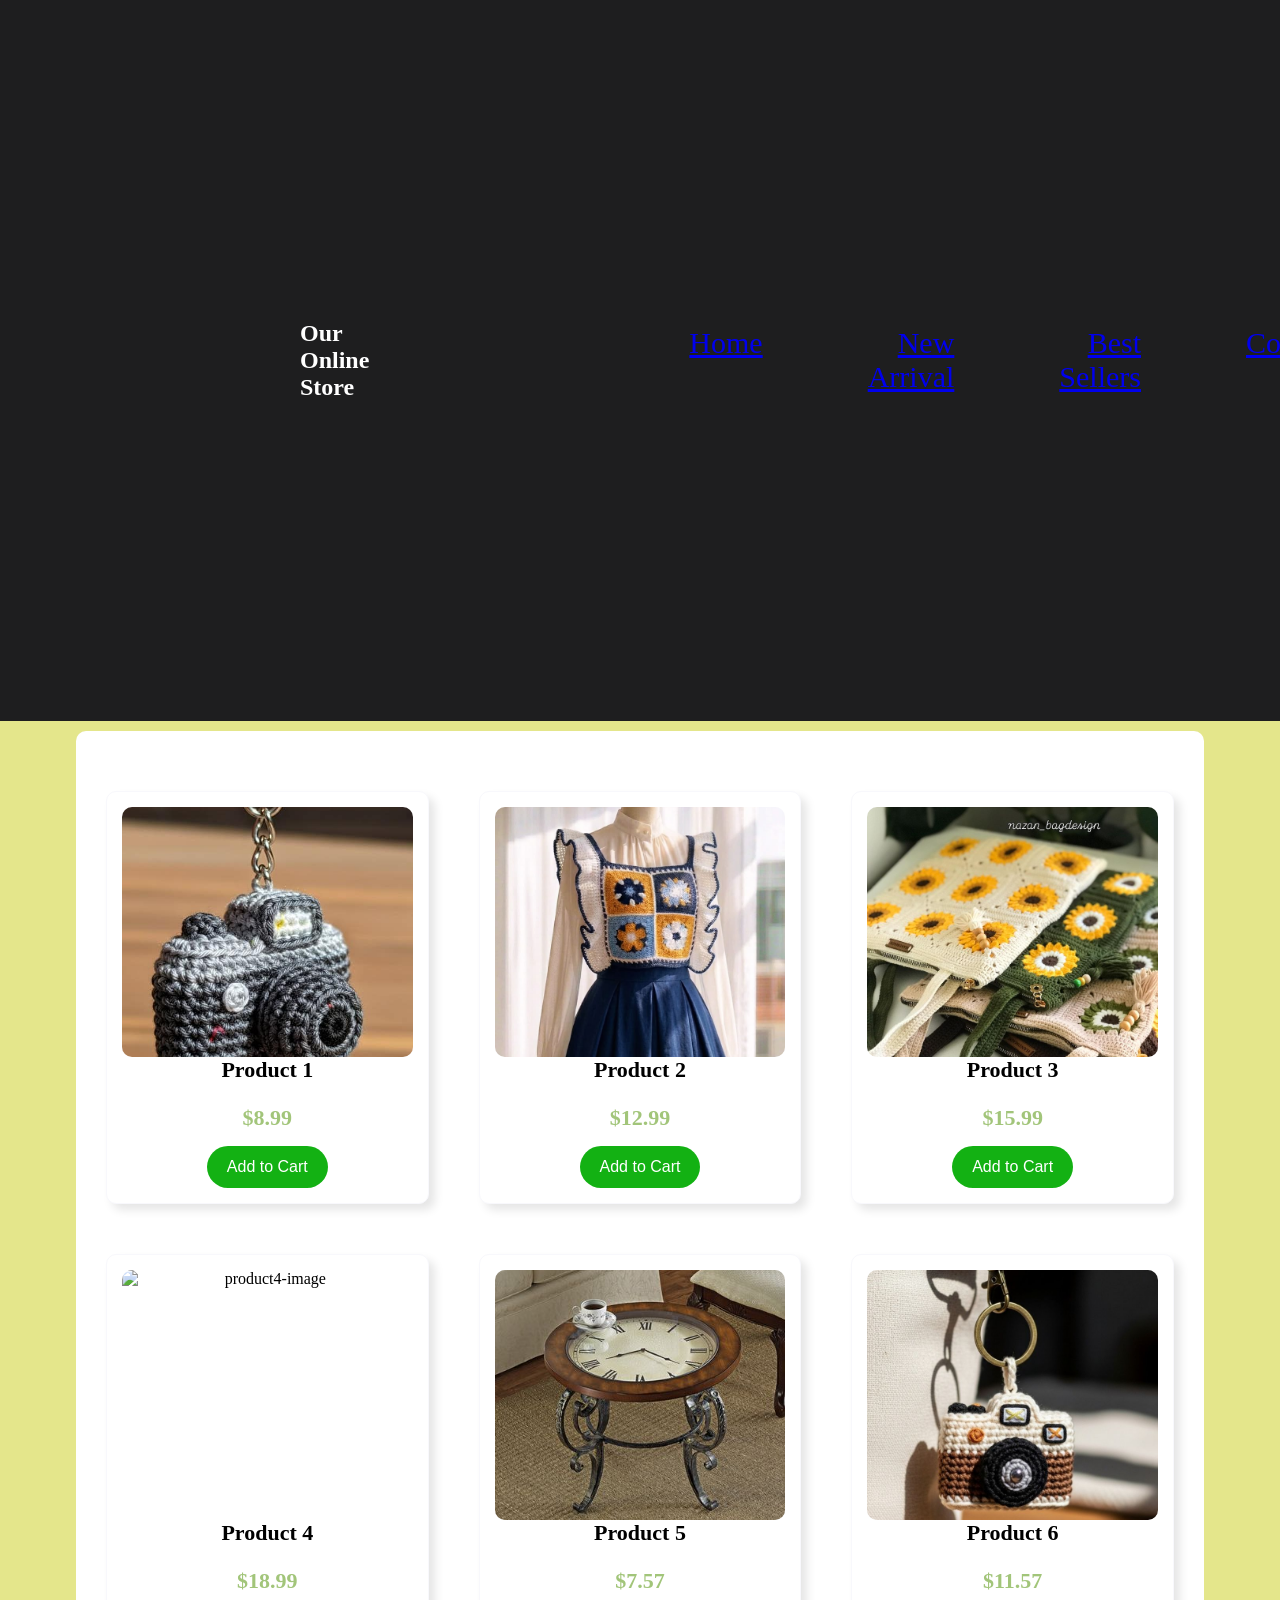
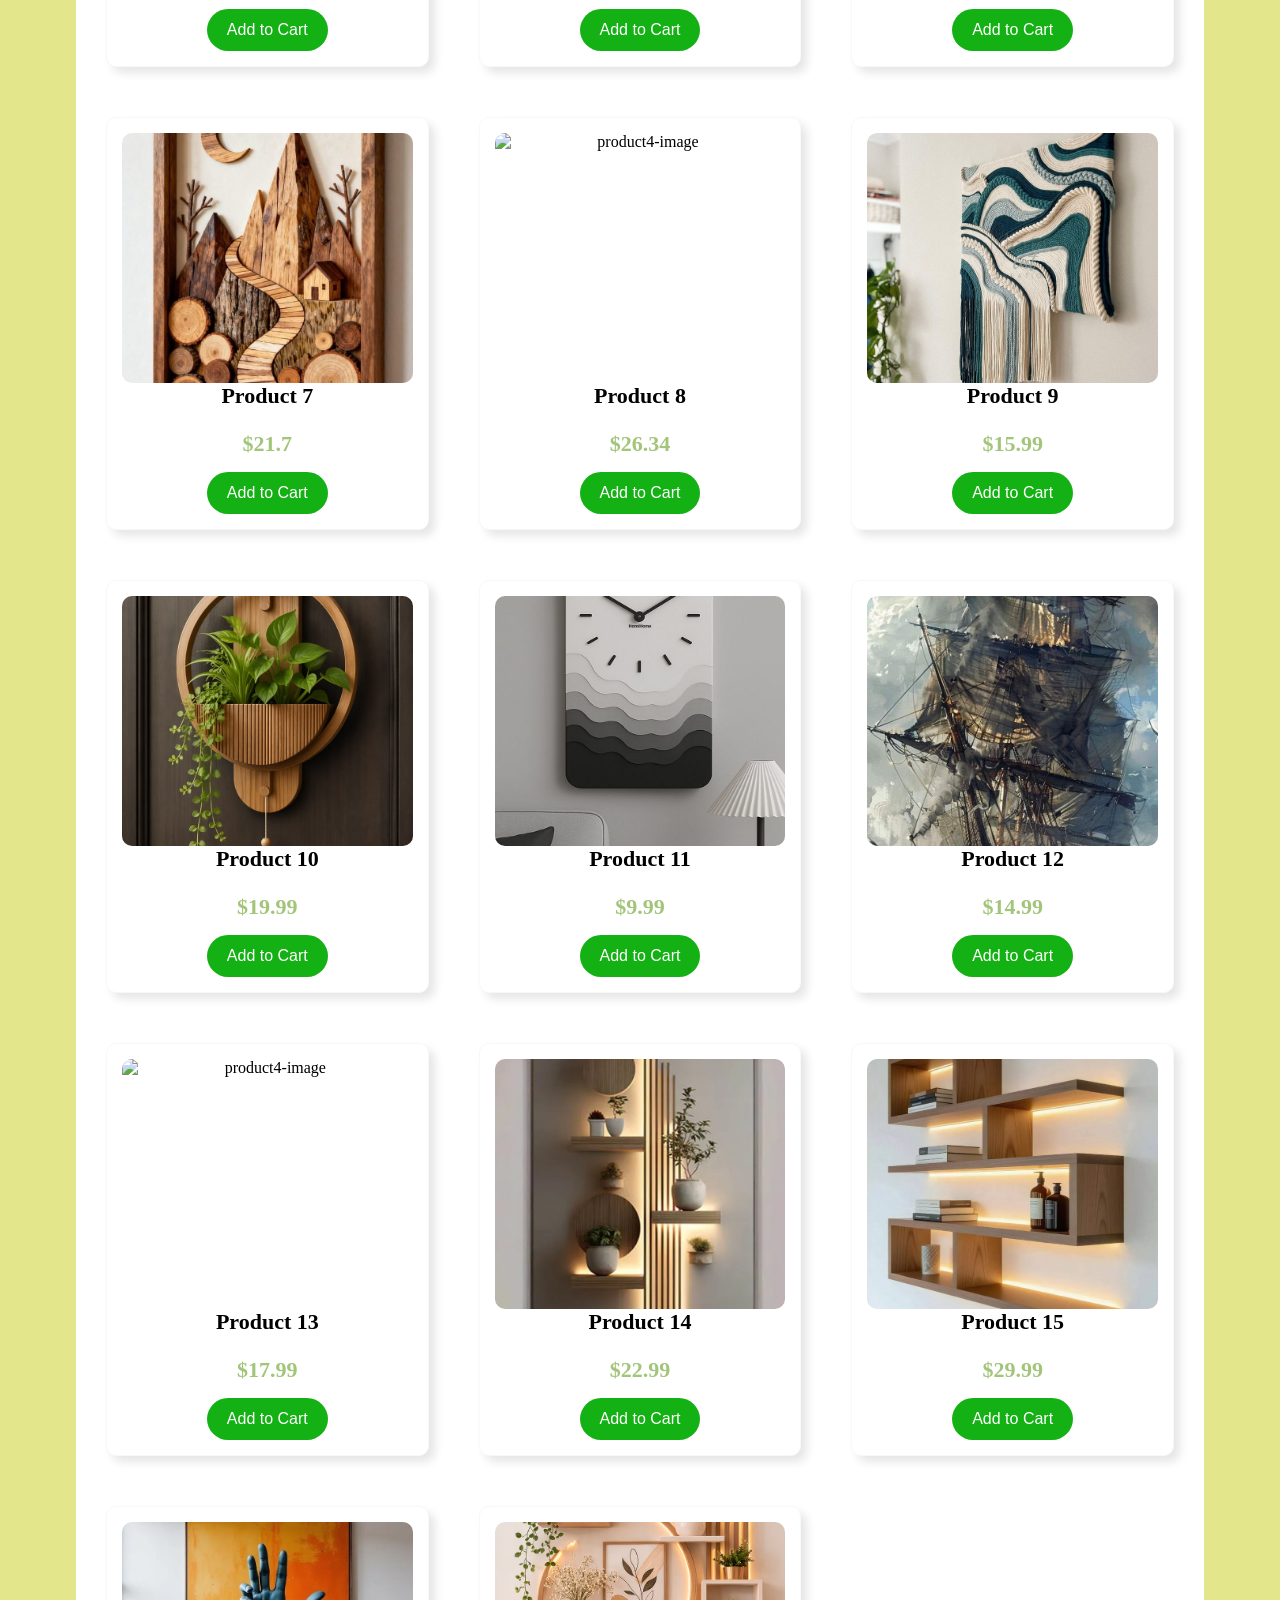
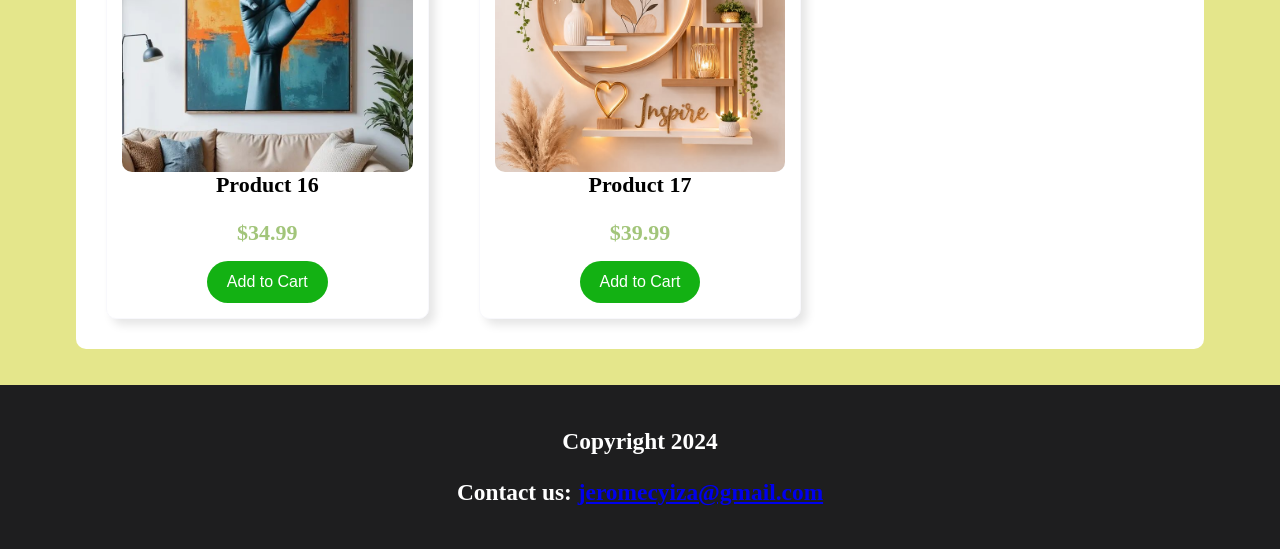
==== commit 7f37ce02: "//committed to main by HP on 2024-06-01" ====
--- a/index.html
+++ b/index.html
@@ -3,6 +3,8 @@
 <head>
     <title>online store</title>
     <link rel="stylesheet" type="text/css" href="style.css">
+    <link rel="script" type="text/javascript" href="script.js">
+    <script src="script.js"></script>
 </head>
 <body>
 <div class="container">
@@ -10,12 +12,13 @@
     <h1 id="title">Our Online Store</h1>
 
     <ul class="nav">
-        <li>Home</li>
-        <li>New Arrival</li>
-        <li>Best Sellers</li>
-        <li>Contact</li>
+        <li><a href="#">Home</a></li>
+        <li><a href="#">New Arrival</a></li>
+        <li><a href="#">Best Sellers</a></li>
+        <li><a href="#">Contact</a></li>
     </ul>
 </section>
+
     <div class="products-container">
         <section class="product">
             <img src="Image/Adorable and Easy 26 Crochet Keychain Ideas You’ll….jfif" alt="product1-image" class="product1-image" name="product">
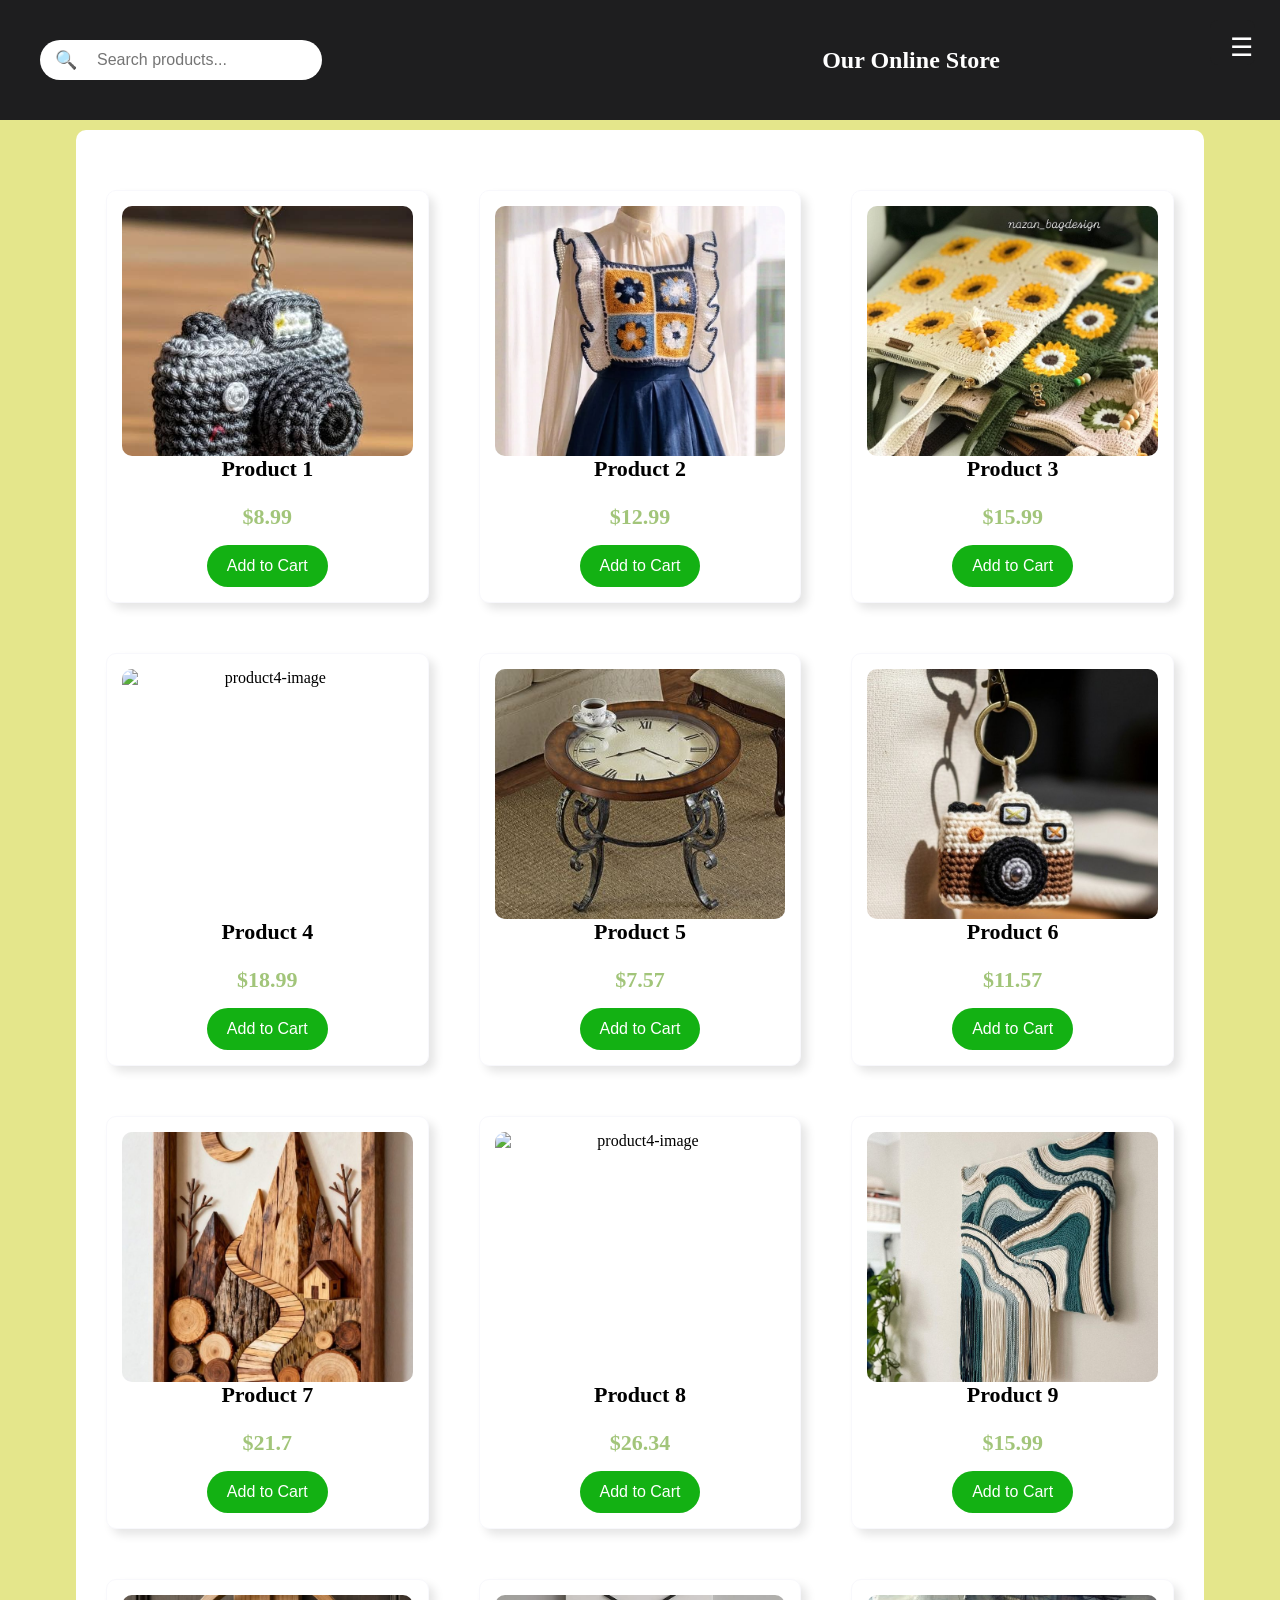
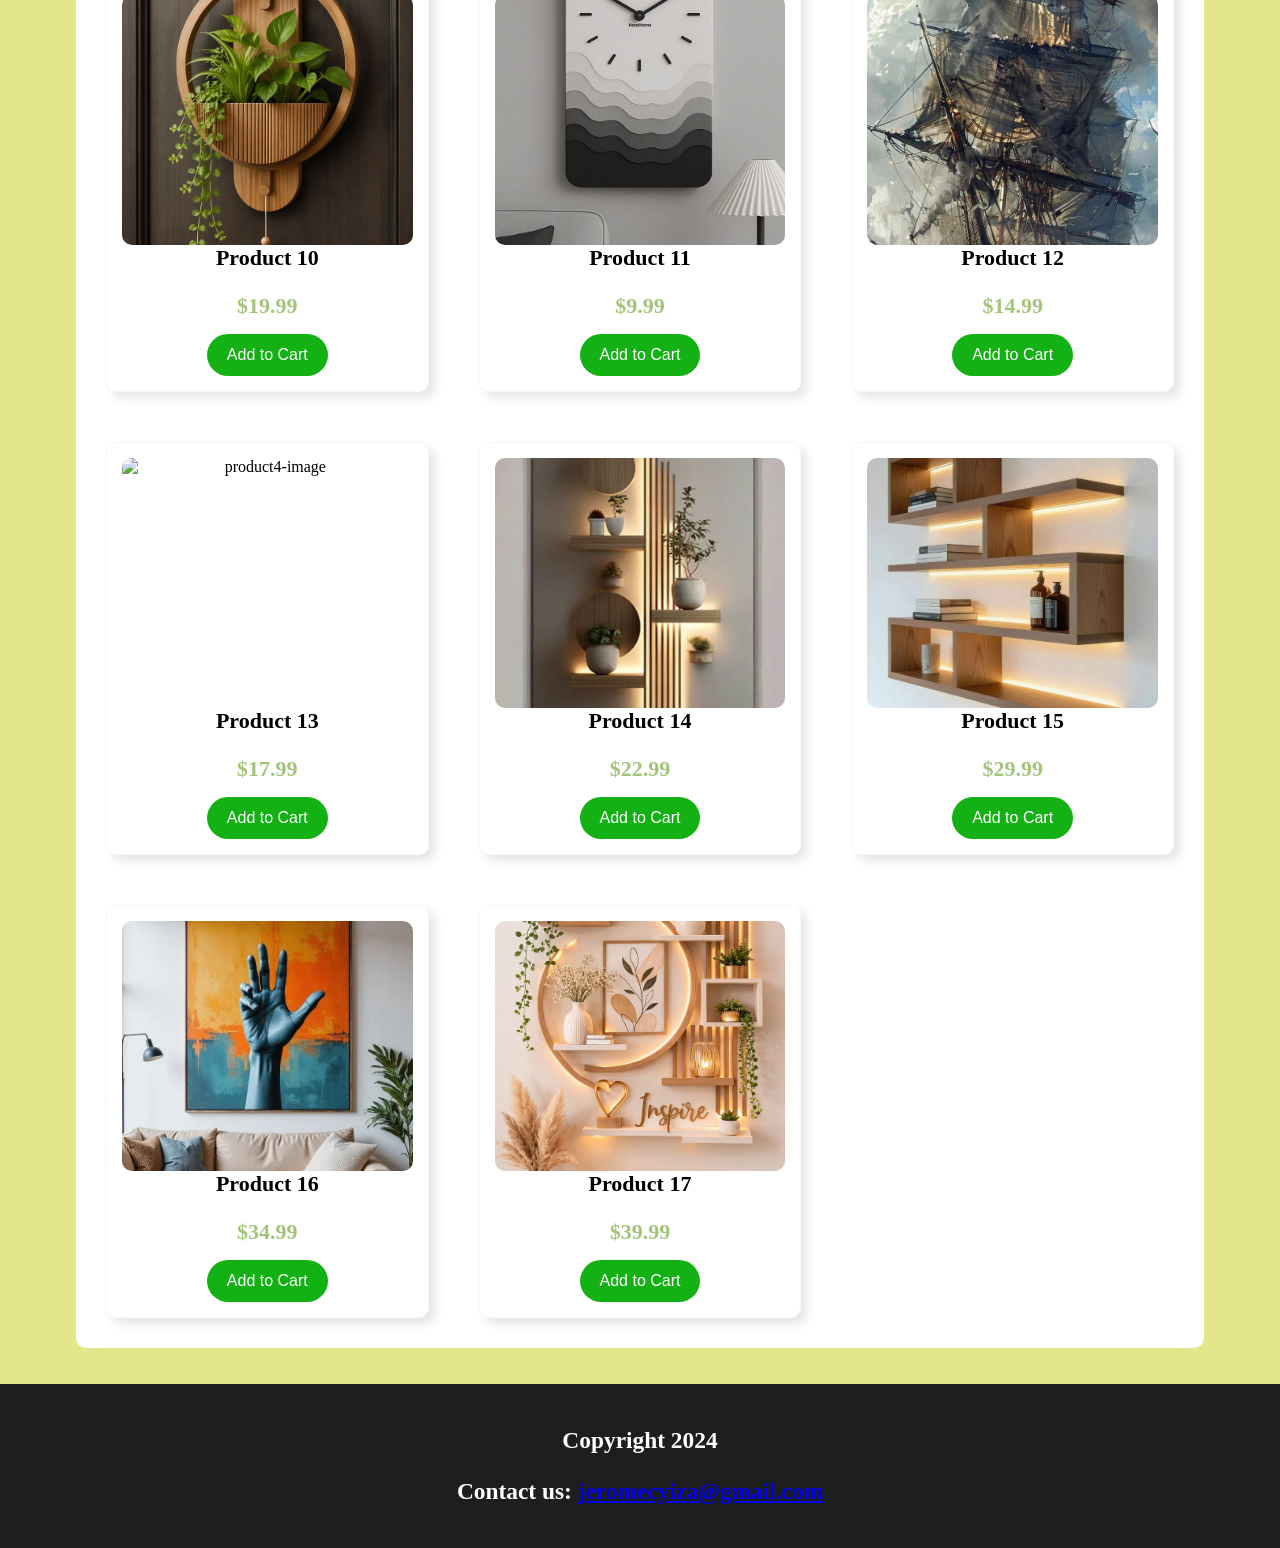
==== commit 808ad3e5: "//saved and committed changes to index.html, style.css, and script.js" ====
--- a/index.html
+++ b/index.html
@@ -9,14 +9,21 @@
 <body>
 <div class="container">
    <section class="header">
+    <div class="search-box">
+        <span class="icon">🔍</span>
+        <input type="text" id="searchInput" placeholder="Search products...">
+    </div>
     <h1 id="title">Our Online Store</h1>
-
-    <ul class="nav">
-        <li><a href="#">Home</a></li>
-        <li><a href="#">New Arrival</a></li>
-        <li><a href="#">Best Sellers</a></li>
-        <li><a href="#">Contact</a></li>
+    <button class="hamburger" id="hamburger" aria-lablel="open menu"> &#9776;</button>
+    <div class="slide-nav" id="slideNav">
+    <ul class="slide-nav-links">
+        <li>Home</li>
+        <li>New Arrival</li>
+        <li>Best Sellers</li>
+        <li>Contact</li>
     </ul>
+</div>
+<div class="overlay" id="overlay"></div>
 </section>
 
     <div class="products-container">
--- a/style.css
+++ b/style.css
@@ -4,15 +4,21 @@
     color: white;
     display: flex;
     align-items: center;
-
-}
-
+    justify-content: space-between;
+    width: 100%;
+    height: 80px;
+    align-items: center;
+    padding: 20px 40px;
+
+}
+    
 .nav {
     margin-left: auto;
     display: flex;
     gap: 25px;
     list-style: none;
     padding: 0;
+    font-family: 'Times New Roman', Times, serif;
 }
 
 .nav li {
@@ -26,6 +32,33 @@
     font-family: 'Times New Roman', Times, serif;
     padding-left: 20px;
     display: flex;
+}
+
+.search-box input {
+    width: 200px;
+    height: 30px;
+    border: none;
+    border-radius: 30px;
+    padding: 0px 10px;
+    outline: none;
+    font-size: 16px;
+    background-color: rgb(255, 255, 255);
+    color: rgb(7, 7, 7);
+}
+
+.search-box {
+    display: flex;
+    align-items: center;
+    background-color: white;
+    border-radius: 25px;
+    padding: 0 15px;
+    height: 40px;
+}
+
+.icon {
+    color: rgb(247, 244, 244);
+    font-size: 18px;
+    margin-right: 10px;
 }
 
 body {
@@ -43,6 +76,85 @@
     font-size: 20;
     font-family: 'Franklin Gothic Medium', 'Arial Narrow', Arial, sans-serif;
     
+}
+
+.hamburger {
+    position: fixed;
+    top: 20px;
+    right: 25px;
+    z-index: 1000;
+    background: rgb(30, 30, 31);
+    color: white;
+    border: none;
+    font-size: 26px;
+    width: 45px;
+    height: 45px;
+    border-radius: 8px;
+    cursor: pointer;
+}
+
+.slide-nav {
+    position: fixed;
+    top: 0;
+    right: -280px;
+    width: 260px;
+    height: 100%;
+    background-color: rgb(30, 30, 31);
+    z-index: 999;
+    transition: right 0.3s ease;
+    padding: 60px 20px 20px;
+    box-sizing: border-box;
+}
+
+.slide-nav.open {
+    right: 0;
+}
+
+.slide-nav-links {
+    list-style: none;
+    padding: 0;
+    margin: 0;
+}
+
+.slide-nav-links li {
+    color: white;
+    font-family: 'Times New Roman', Times, serif;
+    font-size: 22px;
+    padding: 18px 10px;
+    border-bottom: 1px solid rgba(255,255,255,0.1);
+    cursor: pointer;
+    transition: color 0.2s ease;
+}
+
+.slide-nav-links li:hover {
+    color: rgb(19, 177, 19);
+}
+
+.close-btn {
+    position: absolute;
+    top: 15px;
+    right: 20px;
+    background: none;
+    border: none;
+    color: white;
+    font-size: 32px;
+    cursor: pointer;
+    line-height: 1;
+}
+
+.overlay {
+    display: none;
+    position: fixed;
+    top: 0;
+    left: 0;
+    width: 100%;
+    height: 100%;
+    background: rgba(0,0,0,0.5);
+    z-index: 998;
+}
+
+.overlay.show {
+    display: block;
 }
 
 li {
@@ -74,6 +186,10 @@
     
 
 }
+li:hover {
+    color: rgb(19, 177, 19);
+    transition: color 0.3s ease;
+}
 
 .products-container img {
     width: 100%;
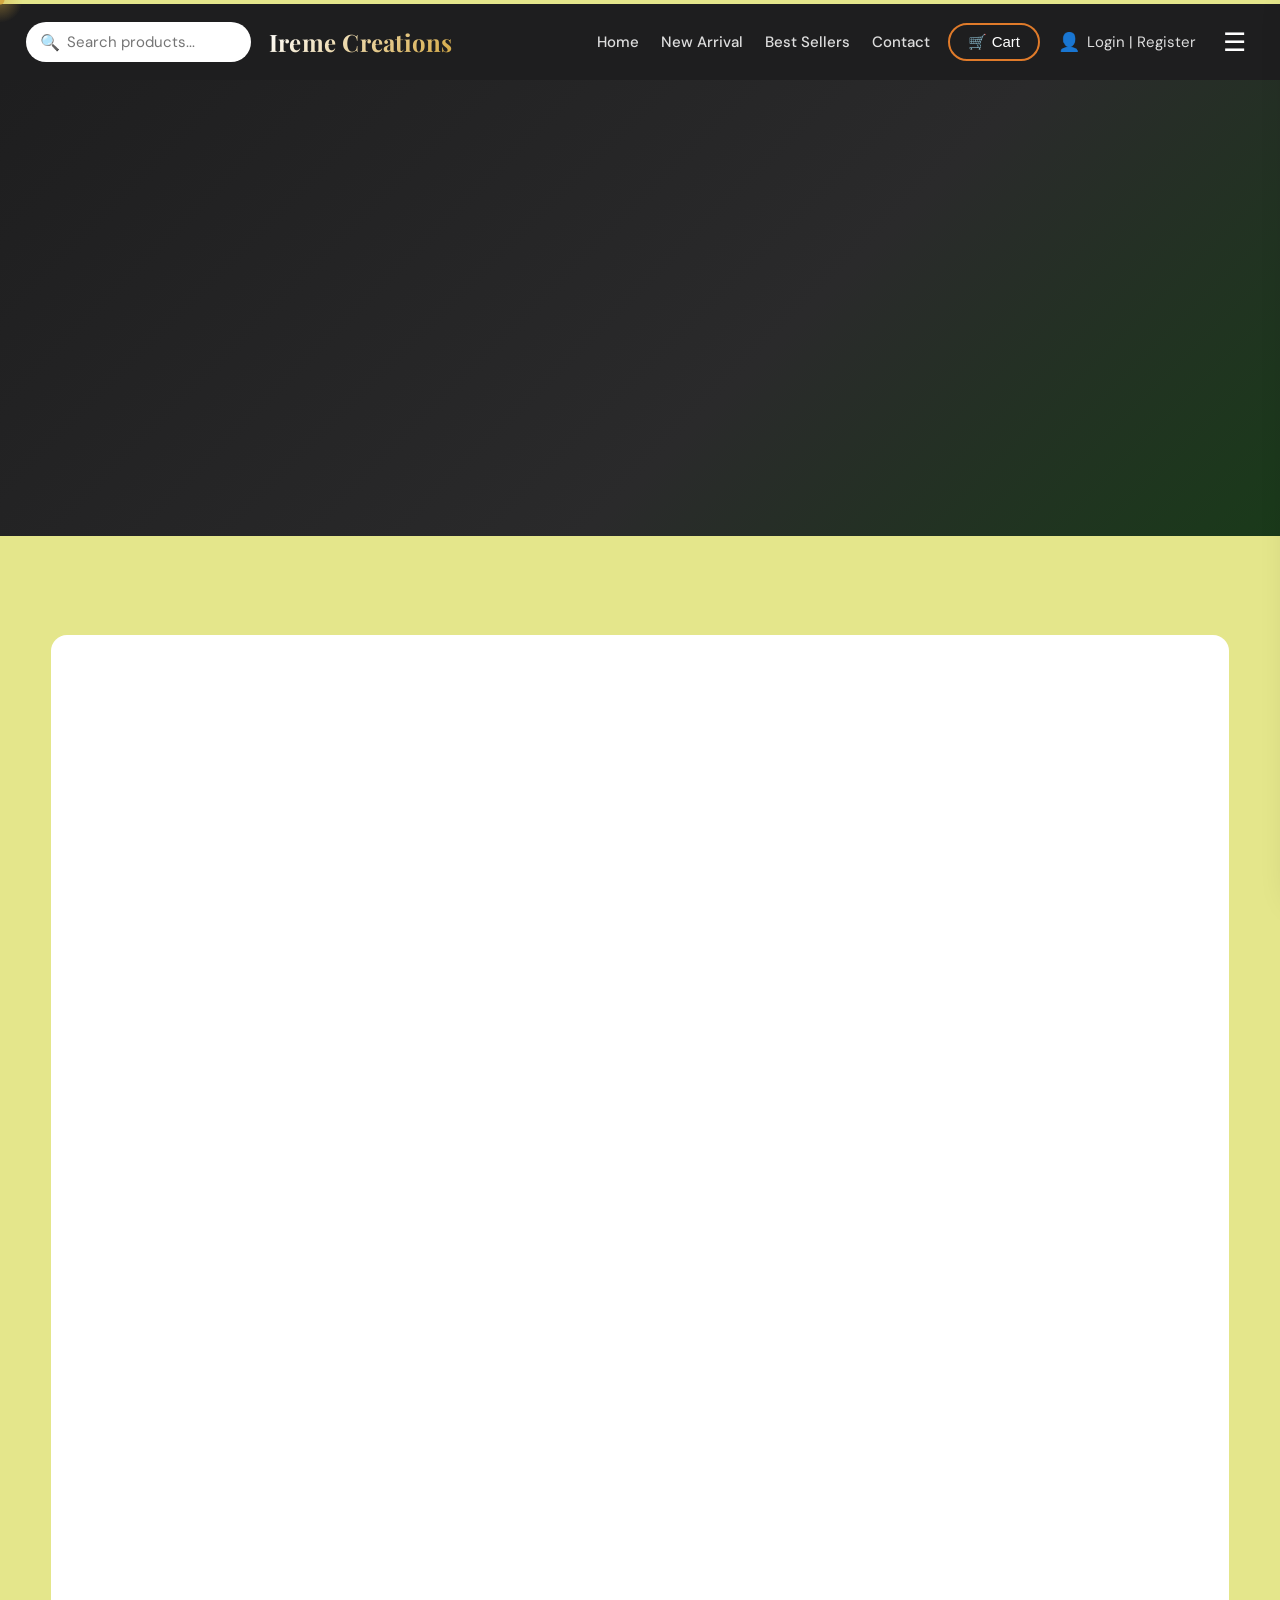
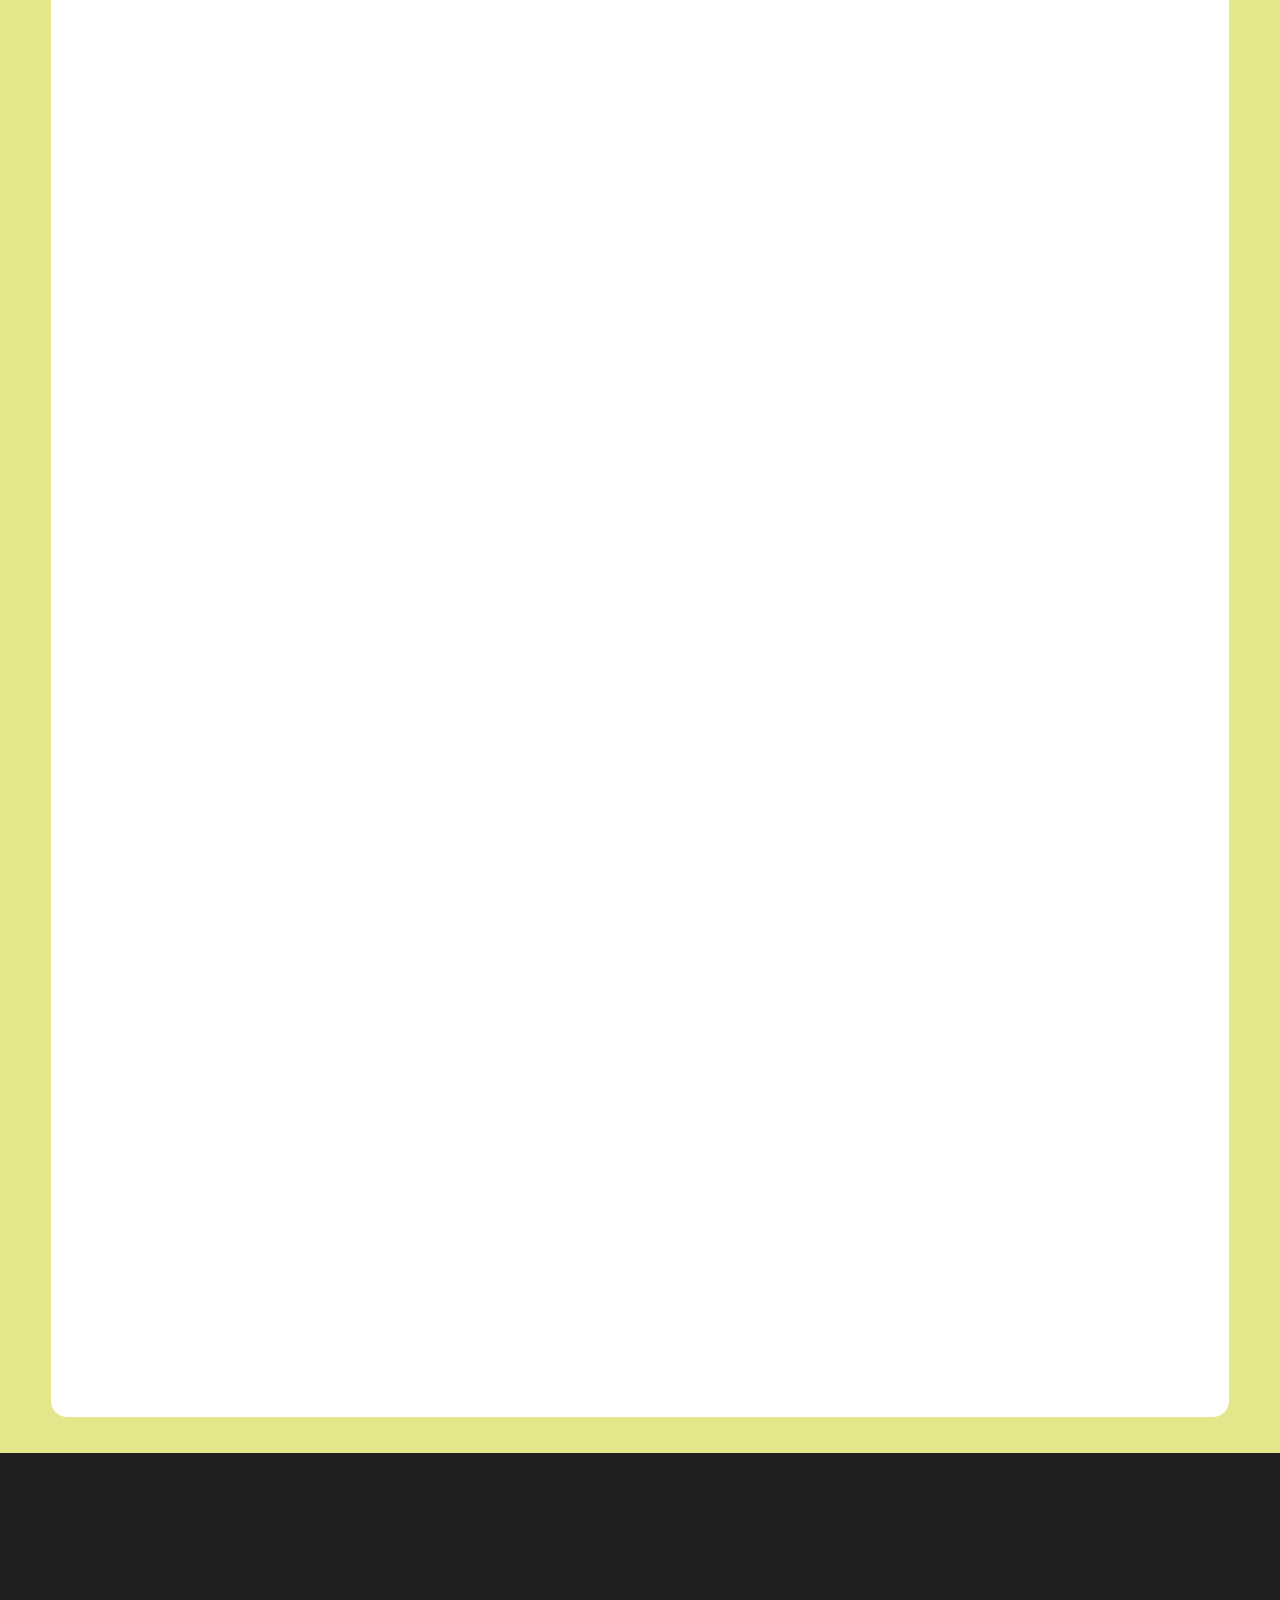
==== commit 679617ee: "//committed" ====
--- a/index.html
+++ b/index.html
@@ -1,144 +1,269 @@
 <!DOCTYPE html>
-<html>
+<html lang="en">
 <head>
-    <title>online store</title>
-    <link rel="stylesheet" type="text/css" href="style.css">
-    <link rel="script" type="text/javascript" href="script.js">
-    <script src="script.js"></script>
+  <meta charset="UTF-8">
+  <title>Ireme Creations</title>
+  <link rel="stylesheet" href="style.css">
+  <link href="https://fonts.googleapis.com/css2?family=Playfair+Display:wght@400;700;900&family=DM+Sans:wght@300;400;500&display=swap" rel="stylesheet">
+
+  <!-- GSAP + plugins -->
+  <script src="https://cdnjs.cloudflare.com/ajax/libs/gsap/3.12.5/gsap.min.js"></script>
+  <script src="https://cdnjs.cloudflare.com/ajax/libs/gsap/3.12.5/ScrollTrigger.min.js"></script>
+  <script src="https://cdnjs.cloudflare.com/ajax/libs/gsap/3.12.5/TextPlugin.min.js"></script>
+  <script src="https://cdnjs.cloudflare.com/ajax/libs/gsap/3.12.5/CustomEase.min.js"></script>
 </head>
 <body>
-<div class="container">
-   <section class="header">
-    <div class="search-box">
-        <span class="icon">🔍</span>
-        <input type="text" id="searchInput" placeholder="Search products...">
-    </div>
-    <h1 id="title">Our Online Store</h1>
-    <button class="hamburger" id="hamburger" aria-lablel="open menu"> &#9776;</button>
-    <div class="slide-nav" id="slideNav">
-    <ul class="slide-nav-links">
-        <li>Home</li>
-        <li>New Arrival</li>
-        <li>Best Sellers</li>
-        <li>Contact</li>
-    </ul>
+
+<!-- ── CURSOR GLOW ── -->
+<div id="cursorGlow"></div>
+<div id="cursorDot"></div>
+
+<!-- ══════════════ HEADER ══════════════ -->
+<header class="header" id="mainHeader">
+  <div class="search-box">
+    <span class="icon">🔍</span>
+    <input type="text" id="searchInput" placeholder="Search products...">
+  </div>
+
+  <h1 id="title">Ireme Creations</h1>
+
+  <nav class="top-nav">
+    <span class="top-nav-link magnetic">Home</span>
+    <span class="top-nav-link magnetic">New Arrival</span>
+    <span class="top-nav-link magnetic">Best Sellers</span>
+    <span class="top-nav-link magnetic">Contact</span>
+  </nav>
+
+  <button class="cart-btn magnetic" id="cartBtn">
+    🛒 Cart <span class="cart-count" id="cartCount">0</span>
+  </button>
+
+  <div class="auth-area">
+    <span class="auth-icon">👤</span>
+    <span class="auth-link magnetic" id="authLink">Login | Register</span>
+  </div>
+
+  <button class="hamburger magnetic" id="hamburgerBtn" aria-label="Open menu">&#9776;</button>
+</header>
+
+<!-- ══════════════ HERO BANNER ══════════════ -->
+<section class="hero" id="hero">
+  <div class="hero-bg-particles" id="heroBg"></div>
+  <div class="hero-content">
+    <p class="hero-tag" id="heroTag">✨ New Collection Available</p>
+    <h2 class="hero-title" id="heroTitle">Ireme Creations</h2>
+    <p class="hero-sub" id="heroSub">Unique artisan products made just for you</p>
+    <button class="hero-btn magnetic" id="heroBtn">Shop Now →</button>
+  </div>
+  <div class="hero-floaters" id="heroFloaters"></div>
+
+  <!-- ── INTERACTIVE ANIMATION BOX ── -->
+  <div class="hero-anim-box" id="heroAnimBox">
+    <div class="anim-box-label">Our Crafts</div>
+    <canvas id="craftCanvas" width="260" height="200"></canvas>
+    <div class="anim-box-dots" id="animDots"></div>
+  </div>
+</section>
+
+<!-- ══════════════ SIDEBAR ══════════════ -->
+<div class="slide-nav" id="slideNav">
+  <div class="slide-nav-header">
+    <span>🛒 Ireme Creations</span>
+    <button class="close-btn" id="closeBtn">&times;</button>
+  </div>
+  <ul class="slide-nav-links">
+    <li class="nav-item active">🏠 <span>Home</span></li>
+    <li class="nav-item">🆕 <span>New Arrival</span></li>
+  </ul>
+  <div class="nav-section-label">Shop</div>
+  <ul class="slide-nav-links">
+    <li class="nav-item">🏆 <span>Best Sellers</span></li>
+    <li class="nav-item">🔥 <span>Deals</span></li>
+  </ul>
+  <div class="nav-section-label">Other</div>
+  <ul class="slide-nav-links">
+    <li class="nav-item">📞 <span>Contact</span></li>
+    <li class="nav-item">ℹ️ <span>About Us</span></li>
+  </ul>
 </div>
 <div class="overlay" id="overlay"></div>
-</section>
-
-    <div class="products-container">
-        <section class="product">
-            <img src="Image/Adorable and Easy 26 Crochet Keychain Ideas You’ll….jfif" alt="product1-image" class="product1-image" name="product">
-            <h2>Product 1</h2>
-            <p>$8.99</p>
-            <button class="cart1">Add to Cart</button>
-        </section>
-        <section class="product">
-            <img src="Image/Terzi mankenimiz olmayınca biz de birtakım ai….jfif" alt="product2-image" class="product2-image" name="product">
-            <h2>Product 2</h2>
-            <p>$12.99</p>
-            <button class="cart2">Add to Cart</button>
-            
-        </section>
-        <section class="product">
-            <img src="Image/Instagram.jfif" alt="product3-image" class="product3-image" name="product">
-            <h2>Product 3</h2>
-            <p>$15.99</p>
-            <button class="cart3">Add to Cart</button>
-        </section>
-        <section class="product">
-            <img src="Image/download (5).jfif" alt="product4-image" class="product4-image" name="product">
-            <h2>Product 4</h2>
-            <p>$18.99</p>
-            <button class="cart4">Add to Cart</button>
-        </section>
-        <section class="product">
-            <img src="Image/My friends grandpa has one and I love it!! It's….jfif" alt="product4-image" class="product5-image" name="product">
-            <h2>Product 5</h2>
-            <p>$7.57</p>
-             <button class="cart5">Add to Cart</button>
-        </section>
-        <section class="product">
-            <img src="Image/Save this crochet keychain camera if you want to….jfif" alt="product4-image" class="product6-image" name="product">
-            <h2>Product 6</h2>
-            <p>$11.57</p>
-            <button class="cart6">Add to Cart</button>
-        </section>
-        <section class="product">
-            <img src="Image/Wood - Wood Art _ Facebook.jfif" alt="product4-image" class="product7-image" name="product">
-            <h2>Product 7</h2>
-            <p>$21.7</p>
-            <button class="cart7">Add to Cart</button>
-        </section>
-        <section class="product">
-            <img src="Image/барельеф.jfif" alt="product4-image" class="product8-image" name="product">
-            <h2>Product 8</h2>
-            <p>$26.34</p>
-            <button class="cart8">Add to Cart</button>
-        </section>
-        <section class="product">
-            <img src="Image/Instagram (1).jfif" alt="product4-image" class="product9-image" name="product">
-            <h2>Product 9</h2>
-            <p>$15.99</p>
-            <button class="cart9">Add to Cart</button>
-        </section>
-        <section class="product">
-            <img src="Image/Elevate your home with this stunning minimalist….jfif" alt="product4-image" class="product10-image" name="product">
-            <h2>Product 10</h2>
-            <p>$19.99</p>
-            <button class="cart10">Add to Cart</button>
-        </section>
-        <section class="product">
-            <img src="Image/Claim a free version now_ Go to our website_.jfif" alt="product4-image" class="product11-image" name="product">
-            <h2>Product 11</h2>
-            <p>$9.99</p>
-            <button class="cart11">Add to Cart</button>
-        </section>
-        <section class="product">
-            <img src="Image/download (4).jfif" alt="product4-image" class="product12-image" name="product">
-            <h2>Product 12</h2>
-            <p>$14.99</p>
-            <button class="cart12">Add to Cart</button>
-        </section>
-        <section class="product">
-            <img src="Image/Crafted from the finest, rarest wood, this round….jfif" alt="product4-image" class="product13-image" name="product">
-            <h2>Product 13</h2>
-            <p>$17.99</p>
-            <button class="cart13">Add to Cart</button>
-        </section>
-        <section class="product">
-            <img src="Image/download (3).jfif" alt="product4-image" class="product14-image" name="product">
-            <h2>Product 14</h2>
-            <p>$22.99</p>
-            <button class="cart14">Add to Cart</button>
-        </section>
-        <section class="product">
-            <img src="Image/download (2).jfif" alt="product4-image" class="product15-image" name="product">
-            <h2>Product 15</h2>
-            <p>$29.99</p>
-            <button class="cart15">Add to Cart</button>
-        </section>
-        <section class="product">
-            <img src="Image/Living in a city often means dealing with limited….jfif" alt="product4-image" class="product16-image" name="product">
-            <h2>Product 16</h2>
-            <p>$34.99</p>
-            <button class="cart16">Add to Cart</button>
-        </section>
-        <section class="product">
-            <img src="Image/Upgrade your home with this modern LED wall decor….jfif" alt="product4-image" class="product17-image" name="product">
-            <h2>Product 17</h2>
-            <p>$39.99</p>
-            <button class="cart17">Add to Cart</button>
-        </section>
-    </div>
+
+<!-- ══════════════ CART DRAWER ══════════════ -->
+<div class="cart-drawer" id="cartDrawer">
+  <div class="cart-drawer-header">
+    <h2>🛒 Your Cart</h2>
+    <button class="close-btn" id="closeCart">&times;</button>
+  </div>
+  <div class="cart-items" id="cartItems">
+    <p class="cart-empty">Your cart is empty.</p>
+  </div>
+  <div class="cart-footer">
+    <div class="cart-total-row"><span>Subtotal</span><span id="cartSubtotal">$0.00</span></div>
+    <div class="cart-total-row"><span>Shipping</span><span id="cartShipping">$0.00</span></div>
+    <div class="cart-total-row total-bold"><span>Total</span><span id="cartTotal">$0.00</span></div>
+
+    <!-- Customer info fields -->
+    <div class="customer-info" id="customerInfo">
+      <p class="info-label">📋 Your details (for order confirmation)</p>
+      <input type="text" id="custName" placeholder="Your full name" class="cust-input">
+      <input type="tel" id="custPhone" placeholder="Your WhatsApp number" class="cust-input">
+      <input type="text" id="custAddress" placeholder="Delivery address" class="cust-input">
+    </div>
+
+    <button class="order-btn magnetic" id="orderBtn">Place Order via WhatsApp</button>
+    <button class="clear-btn" id="clearCart">Clear Cart</button>
+  </div>
+</div>
+<div class="cart-overlay" id="cartOverlay"></div>
+
+<!-- ══════════════ AUTH MODAL ══════════════ -->
+<div class="modal-overlay" id="authModal">
+  <div class="modal" id="authModalBox">
+    <button class="modal-close" id="closeAuth">&times;</button>
+    <div class="modal-tabs">
+      <button class="modal-tab active" id="tabLogin">Login</button>
+      <button class="modal-tab" id="tabRegister">Register</button>
+    </div>
+    <div class="modal-form" id="loginForm">
+      <h3>Welcome back!</h3>
+      <input type="email" id="loginEmail" placeholder="Email address">
+      <input type="password" id="loginPassword" placeholder="Password">
+      <button class="submit-btn magnetic" id="loginBtn">Login</button>
+      <p class="modal-switch">No account? <span onclick="switchTab('register')">Register here</span></p>
+    </div>
+    <div class="modal-form hidden" id="registerForm">
+      <h3>Create an account</h3>
+      <input type="text" id="regName" placeholder="Full name">
+      <input type="email" id="regEmail" placeholder="Email address">
+      <input type="password" id="regPassword" placeholder="Password">
+      <button class="submit-btn magnetic" id="registerBtn">Create Account</button>
+      <p class="modal-switch">Already have an account? <span onclick="switchTab('login')">Login here</span></p>
+    </div>
+  </div>
+</div>
+
+<!-- ══════════════ ORDER MODAL ══════════════ -->
+<div class="modal-overlay" id="orderModal">
+  <div class="modal order-modal" id="orderModalBox">
+    <div class="order-success-icon">✅</div>
+    <h3>Order Sent!</h3>
+    <p id="orderSummaryText"></p>
+    <p class="order-whatsapp-note">📲 Your order details have been sent to our WhatsApp. We'll confirm shortly!</p>
+    <button class="submit-btn magnetic" id="closeOrder">Done</button>
+  </div>
+</div>
+
+<!-- ══════════════ SECTION LABEL ══════════════ -->
+<div class="section-header-bar" id="sectionBar">
+  <h2 class="section-bar-title">🛍️ All Products</h2>
+  <div class="section-bar-line"></div>
+</div>
+
+<!-- ══════════════ PRODUCTS ══════════════ -->
+<div class="products-container" id="productsGrid">
+  <section class="product" data-name="Product 1" data-price="8.99" data-img="Image/Adorable and Easy 26 Crochet Keychain Ideas You'll….jfif">
+    <div class="product-img-wrap"><img src="Image/instagram (2).jfif" alt="Product 1"><div class="img-overlay"><span class="overlay-icon">👁</span>Quick View</div></div>
+    <h2>Product 1</h2><p>$8.99</p><button class="add-to-cart magnetic">Add to Cart</button>
+  </section>
+  <section class="product" data-name="Product 2" data-price="12.99" data-img="Image/Terzi mankenimiz olmayınca biz de birtakım ai….jfif">
+    <div class="product-img-wrap"><img src="Image/Terzi mankenimiz olmayınca biz de birtakım ai….jfif" alt="Product 2"><div class="img-overlay"><span class="overlay-icon">👁</span>Quick View</div></div>
+    <h2>Product 2</h2><p>$12.99</p><button class="add-to-cart magnetic">Add to Cart</button>
+  </section>
+  <section class="product" data-name="Product 3" data-price="15.99" data-img="Image/Instagram.jfif">
+    <div class="product-img-wrap"><img src="Image/Instagram.jfif" alt="Product 3"><div class="img-overlay"><span class="overlay-icon">👁</span>Quick View</div></div>
+    <h2>Product 3</h2><p>$15.99</p><button class="add-to-cart magnetic">Add to Cart</button>
+  </section>
+  <section class="product" data-name="Product 4" data-price="18.99" data-img="Image/download (5).jfif">
+    <div class="product-img-wrap"><img src="Image/download (5).jfif" alt="Product 4"><div class="img-overlay"><span class="overlay-icon">👁</span>Quick View</div></div>
+    <h2>Product 4</h2><p>$18.99</p><button class="add-to-cart magnetic">Add to Cart</button>
+  </section>
+  <section class="product" data-name="Product 5" data-price="7.57" data-img="Image/My friends grandpa has one and I love it!! It's….jfif">
+    <div class="product-img-wrap"><img src="Image/My friends grandpa has one and I love it!! It's….jfif" alt="Product 5"><div class="img-overlay"><span class="overlay-icon">👁</span>Quick View</div></div>
+    <h2>Product 5</h2><p>$7.57</p><button class="add-to-cart magnetic">Add to Cart</button>
+  </section>
+  <section class="product" data-name="Product 6" data-price="11.57" data-img="Image/Save this crochet keychain camera if you want to….jfif">
+    <div class="product-img-wrap"><img src="Image/Save this crochet keychain camera if you want to….jfif" alt="Product 6"><div class="img-overlay"><span class="overlay-icon">👁</span>Quick View</div></div>
+    <h2>Product 6</h2><p>$11.57</p><button class="add-to-cart magnetic">Add to Cart</button>
+  </section>
+  <section class="product" data-name="Product 7" data-price="21.70" data-img="Image/Wood - Wood Art _ Facebook.jfif">
+    <div class="product-img-wrap"><img src="Image/Wood - Wood Art _ Facebook.jfif" alt="Product 7"><div class="img-overlay"><span class="overlay-icon">👁</span>Quick View</div></div>
+    <h2>Product 7</h2><p>$21.70</p><button class="add-to-cart magnetic">Add to Cart</button>
+  </section>
+  <section class="product" data-name="Product 8" data-price="26.34" data-img="Image/барельеф.jfif">
+    <div class="product-img-wrap"><img src="Image/барельеф.jfif" alt="Product 8"><div class="img-overlay"><span class="overlay-icon">👁</span>Quick View</div></div>
+    <h2>Product 8</h2><p>$26.34</p><button class="add-to-cart magnetic">Add to Cart</button>
+  </section>
+  <section class="product" data-name="Product 9" data-price="15.99" data-img="Image/Instagram (1).jfif">
+    <div class="product-img-wrap"><img src="Image/Instagram (1).jfif" alt="Product 9"><div class="img-overlay"><span class="overlay-icon">👁</span>Quick View</div></div>
+    <h2>Product 9</h2><p>$15.99</p><button class="add-to-cart magnetic">Add to Cart</button>
+  </section>
+  <section class="product" data-name="Product 10" data-price="19.99" data-img="Image/Elevate your home with this stunning minimalist….jfif">
+    <div class="product-img-wrap"><img src="Image/Elevate your home with this stunning minimalist….jfif" alt="Product 10"><div class="img-overlay"><span class="overlay-icon">👁</span>Quick View</div></div>
+    <h2>Product 10</h2><p>$19.99</p><button class="add-to-cart magnetic">Add to Cart</button>
+  </section>
+  <section class="product" data-name="Product 11" data-price="9.99" data-img="Image/Claim a free version now_ Go to our website_.jfif">
+    <div class="product-img-wrap"><img src="Image/Claim a free version now_ Go to our website_.jfif" alt="Product 11"><div class="img-overlay"><span class="overlay-icon">👁</span>Quick View</div></div>
+    <h2>Product 11</h2><p>$9.99</p><button class="add-to-cart magnetic">Add to Cart</button>
+  </section>
+  <section class="product" data-name="Product 12" data-price="14.99" data-img="Image/download (4).jfif">
+    <div class="product-img-wrap"><img src="Image/download (4).jfif" alt="Product 12"><div class="img-overlay"><span class="overlay-icon">👁</span>Quick View</div></div>
+    <h2>Product 12</h2><p>$14.99</p><button class="add-to-cart magnetic">Add to Cart</button>
+  </section>
+  <section class="product" data-name="Product 13" data-price="17.99" data-img="Image/Crafted from the finest, rarest wood, this round….jfif">
+    <div class="product-img-wrap"><img src="Image/Crafted from the finest, rarest wood, this round….jfif" alt="Product 13"><div class="img-overlay"><span class="overlay-icon">👁</span>Quick View</div></div>
+    <h2>Product 13</h2><p>$17.99</p><button class="add-to-cart magnetic">Add to Cart</button>
+  </section>
+  <section class="product" data-name="Product 14" data-price="22.99" data-img="Image/download (3).jfif">
+    <div class="product-img-wrap"><img src="Image/download (3).jfif" alt="Product 14"><div class="img-overlay"><span class="overlay-icon">👁</span>Quick View</div></div>
+    <h2>Product 14</h2><p>$22.99</p><button class="add-to-cart magnetic">Add to Cart</button>
+  </section>
+  <section class="product" data-name="Product 15" data-price="29.99" data-img="Image/download (2).jfif">
+    <div class="product-img-wrap"><img src="Image/download (2).jfif" alt="Product 15"><div class="img-overlay"><span class="overlay-icon">👁</span>Quick View</div></div>
+    <h2>Product 15</h2><p>$29.99</p><button class="add-to-cart magnetic">Add to Cart</button>
+  </section>
+  <section class="product" data-name="Product 16" data-price="34.99" data-img="Image/Living in a city often means dealing with limited….jfif">
+    <div class="product-img-wrap"><img src="Image/Living in a city often means dealing with limited….jfif" alt="Product 16"><div class="img-overlay"><span class="overlay-icon">👁</span>Quick View</div></div>
+    <h2>Product 16</h2><p>$34.99</p><button class="add-to-cart magnetic">Add to Cart</button>
+  </section>
+  <section class="product" data-name="Product 17" data-price="39.99" data-img="Image/Upgrade your home with this modern LED wall decor….jfif">
+    <div class="product-img-wrap"><img src="Image/Upgrade your home with this modern LED wall decor….jfif" alt="Product 17"><div class="img-overlay"><span class="overlay-icon">👁</span>Quick View</div></div>
+    <h2>Product 17</h2><p>$39.99</p><button class="add-to-cart magnetic">Add to Cart</button>
+  </section>
+
+  <!-- ── 4 NEW PRODUCTS ── -->
+  <section class="product new-badge-product" data-name="Woven Basket Tote" data-price="44.99" data-img="Image/instagram (2).jfif">
+    <div class="product-badge">NEW</div>
+    <div class="product-img-wrap"><img src="Image/instagram (2).jfif" alt="Woven Basket Tote"><div class="img-overlay"><span class="overlay-icon">👁</span>Quick View</div></div>
+    <h2>Woven Basket Tote</h2><p>$44.99</p><button class="add-to-cart magnetic">Add to Cart</button>
+  </section>
+
+  <section class="product new-badge-product" data-name="Macramé Wall Hanging" data-price="32.50" data-img="Image/Instagram.jfif">
+    <div class="product-badge">NEW</div>
+    <div class="product-img-wrap"><img src="Image/Instagram.jfif" alt="Macramé Wall Hanging"><div class="img-overlay"><span class="overlay-icon">👁</span>Quick View</div></div>
+    <h2>Macramé Wall Hanging</h2><p>$32.50</p><button class="add-to-cart magnetic">Add to Cart</button>
+  </section>
+
+  <section class="product new-badge-product" data-name="Hand-Carved Keepsake Box" data-price="54.99" data-img="Image/Wood - Wood Art _ Facebook.jfif">
+    <div class="product-badge">NEW</div>
+    <div class="product-img-wrap"><img src="Image/Wood - Wood Art _ Facebook.jfif" alt="Hand-Carved Keepsake Box"><div class="img-overlay"><span class="overlay-icon">👁</span>Quick View</div></div>
+    <h2>Hand-Carved Keepsake Box</h2><p>$54.99</p><button class="add-to-cart magnetic">Add to Cart</button>
+  </section>
+
+  <section class="product new-badge-product" data-name="Artisan Crochet Set" data-price="27.00" data-img="Image/Save this crochet keychain camera if you want to….jfif">
+    <div class="product-badge">NEW</div>
+    <div class="product-img-wrap"><img src="Image/Save this crochet keychain camera if you want to….jfif" alt="Artisan Crochet Set"><div class="img-overlay"><span class="overlay-icon">👁</span>Quick View</div></div>
+    <h2>Artisan Crochet Set</h2><p>$27.00</p><button class="add-to-cart magnetic">Add to Cart</button>
+  </section>
+</div>
+
+<footer id="footer" class="footer">
+  <div class="footer-inner">
+    <h3>Copyright 2024 &mdash; Ireme Creations</h3>
+    <h3>Contact us: <a href="mailto:jeromecyiza@gmail.com">jeromecyiza@gmail.com</a></h3>
+    <h3>WhatsApp: <a href="https://wa.me/250791720024" target="_blank">+250 791 720 024</a></h3>
+  </div>
+</footer>
+
+<script src="script.js"></script>
 </body>
-<br>
-<br>
-
-<footer id="footer" class="footer">
-    <h3>Copyright 2024</h3>
-    <contact>
-        <h3>Contact us: <a href="mailto:jeromecyiza@gmail.com">jeromecyiza@gmail.com</a></h3>
-    </contact>
-</footer>
 </html>
--- a/style.css
+++ b/style.css
@@ -1,278 +1,567 @@
-
+* { box-sizing: border-box; margin: 0; padding: 0; }
+
+:root {
+  --green:  rgb(19,177,19);
+  --dark:   rgb(30,30,31);
+  --bg:     rgb(228,230,139);
+  --orange: #e07b2a;
+  --gold:   #d4a843;
+  --cream:  #fdf8f0;
+}
+
+/* ══ SCROLL PROGRESS BAR ══ */
+#scrollBar {
+  position: fixed; top: 0; left: 0; z-index: 99999;
+  height: 4px; width: 0%;
+  background: linear-gradient(90deg, var(--green), var(--gold));
+  border-radius: 0 2px 2px 0;
+  pointer-events: none;
+}
+
+body {
+  font-family: 'DM Sans', 'Segoe UI', sans-serif;
+  background-color: var(--bg);
+  min-height: 100vh;
+  cursor: none;
+  overflow-x: hidden;
+  font-size: 17px;
+}
+
+/* ══ CUSTOM CURSOR ══ */
+#cursorGlow {
+  position: fixed; top: 0; left: 0;
+  width: 46px; height: 46px;
+  border-radius: 50%;
+  background: radial-gradient(circle, rgba(212,168,67,0.45), transparent 70%);
+  pointer-events: none; z-index: 99999;
+  transform: translate(-50%,-50%);
+  transition: width 0.2s, height 0.2s;
+}
+#cursorDot {
+  position: fixed; top: 0; left: 0;
+  width: 9px; height: 9px;
+  background: var(--gold);
+  border-radius: 50%;
+  pointer-events: none; z-index: 100000;
+  transform: translate(-50%,-50%);
+}
+body:has(.magnetic:hover) #cursorGlow {
+  width: 80px; height: 80px;
+}
+
+/* ══ TOAST NOTIFICATION ══ */
+#toastBar {
+  position: fixed; bottom: 28px; left: 50%;
+  transform: translateX(-50%) translateY(0px);
+  background: var(--dark); color: white;
+  padding: 14px 28px; border-radius: 40px;
+  font-size: 15px; font-weight: 500;
+  z-index: 99998; pointer-events: none;
+  box-shadow: 0 8px 30px rgba(0,0,0,0.25);
+  border-left: 4px solid var(--gold);
+  opacity: 0;
+  white-space: nowrap;
+}
+
+/* ══ HEADER ══ */
 .header {
-    background-color: rgb(30, 30, 31);
-    color: white;
-    display: flex;
-    align-items: center;
-    justify-content: space-between;
-    width: 100%;
-    height: 80px;
-    align-items: center;
-    padding: 20px 40px;
-
-}
-    
-.nav {
-    margin-left: auto;
-    display: flex;
-    gap: 25px;
-    list-style: none;
-    padding: 0;
-    font-family: 'Times New Roman', Times, serif;
-}
-
-.nav li {
-    cursor: pointer;
-    font-size: 30px;
-}
-
-.title {
-    margin: 0;
-    padding: 0;
-    font-family: 'Times New Roman', Times, serif;
-    padding-left: 20px;
-    display: flex;
-}
-
+  background-color: var(--dark);
+  color: white;
+  display: flex;
+  align-items: center;
+  gap: 18px;
+  padding: 0 26px;
+  height: 76px;
+  position: sticky; top: 4px; z-index: 900;
+  overflow: hidden;
+}
+.header::after {
+  content: '';
+  position: absolute; bottom: 0; left: -100%;
+  width: 100%; height: 3px;
+  background: linear-gradient(90deg, transparent, var(--gold), transparent);
+  animation: shimmer 3s infinite;
+}
+@keyframes shimmer { to { left: 100%; } }
+
+#title {
+  font-family: 'Playfair Display', serif;
+  font-size: 24px; white-space: nowrap; flex-shrink: 0;
+  background: linear-gradient(135deg, #fff, var(--gold));
+  -webkit-background-clip: text; -webkit-text-fill-color: transparent;
+  background-clip: text;
+  letter-spacing: 0.01em;
+}
+
+.search-box {
+  display: flex; align-items: center;
+  background: white; border-radius: 28px;
+  padding: 0 14px; height: 40px; flex-shrink: 0;
+  transition: box-shadow 0.3s;
+}
+.search-box:focus-within { box-shadow: 0 0 0 3px rgba(212,168,67,0.4); }
 .search-box input {
-    width: 200px;
-    height: 30px;
-    border: none;
-    border-radius: 30px;
-    padding: 0px 10px;
-    outline: none;
-    font-size: 16px;
-    background-color: rgb(255, 255, 255);
-    color: rgb(7, 7, 7);
-}
-
-.search-box {
-    display: flex;
-    align-items: center;
-    background-color: white;
-    border-radius: 25px;
-    padding: 0 15px;
-    height: 40px;
-}
-
-.icon {
-    color: rgb(247, 244, 244);
-    font-size: 18px;
-    margin-right: 10px;
-}
-
-body {
-    margin: 0;
-    padding: 0;
-    background-color: rgb(228, 230, 139);
-}
-
-
-
-#nav {
-    display: inline;
-    display: flex;
-    padding-right: 20px;
-    font-size: 20;
-    font-family: 'Franklin Gothic Medium', 'Arial Narrow', Arial, sans-serif;
-    
-}
+  width: 170px; border: none; outline: none;
+  font-size: 15px; background: transparent;
+  font-family: 'DM Sans', sans-serif;
+}
+.icon { font-size: 16px; margin-right: 7px; }
+
+.top-nav { display: flex; gap: 22px; margin-left: auto; }
+.top-nav-link {
+  color: rgba(255,255,255,0.85); font-size: 15px; cursor: none;
+  white-space: nowrap; transition: color 0.2s; position: relative;
+  font-weight: 500;
+}
+.top-nav-link::after {
+  content: ''; position: absolute; bottom: -3px; left: 0;
+  width: 0; height: 2px; background: var(--gold);
+  transition: width 0.3s;
+}
+.top-nav-link:hover { color: white; }
+.top-nav-link:hover::after { width: 100%; }
+
+.cart-btn {
+  display: flex; align-items: center; gap: 7px;
+  background: transparent; color: white;
+  border: 2px solid var(--orange);
+  border-radius: 28px; padding: 8px 18px;
+  font-size: 15px; cursor: none; white-space: nowrap;
+  transition: background 0.25s;
+  flex-shrink: 0; position: relative; overflow: hidden;
+}
+.cart-btn::before {
+  content: '';
+  position: absolute; inset: 0;
+  background: var(--orange);
+  transform: scaleX(0); transform-origin: left;
+  transition: transform 0.3s ease; z-index: 0;
+}
+.cart-btn:hover::before { transform: scaleX(1); }
+.cart-btn span, .cart-btn > * { position: relative; z-index: 1; }
+
+.cart-count {
+  background: var(--orange); color: white; border-radius: 50%;
+  width: 22px; height: 22px;
+  display: none; align-items: center; justify-content: center;
+  font-size: 13px; font-weight: bold;
+}
+
+.auth-area { display: flex; align-items: center; gap: 7px; white-space: nowrap; flex-shrink: 0; }
+.auth-icon { font-size: 18px; }
+.auth-link { font-size: 15px; color: rgba(255,255,255,0.85); cursor: none; transition: color 0.2s; }
+.auth-link:hover { color: white; }
 
 .hamburger {
-    position: fixed;
-    top: 20px;
-    right: 25px;
-    z-index: 1000;
-    background: rgb(30, 30, 31);
-    color: white;
-    border: none;
-    font-size: 26px;
-    width: 45px;
-    height: 45px;
-    border-radius: 8px;
-    cursor: pointer;
-}
-
+  background: transparent; color: white; border: none;
+  font-size: 26px; cursor: none;
+  width: 40px; height: 40px;
+  display: flex; align-items: center; justify-content: center; flex-shrink: 0;
+}
+
+/* ══ HERO ══ */
+.hero {
+  position: relative;
+  background: linear-gradient(135deg, var(--dark) 0%, #2a2a2b 60%, #1a3a1a 100%);
+  min-height: 460px;
+  display: flex; align-items: center;
+  overflow: hidden;
+  padding: 70px 68px;
+  gap: 48px;
+}
+.hero-bg-particles { position: absolute; inset: 0; pointer-events: none; }
+
+.hero-content { position: relative; z-index: 2; flex: 1; }
+.hero-tag {
+  display: inline-block;
+  background: rgba(212,168,67,0.18);
+  border: 1px solid rgba(212,168,67,0.4);
+  color: var(--gold); font-size: 15px;
+  padding: 7px 18px; border-radius: 24px;
+  margin-bottom: 22px; opacity: 0; letter-spacing: 0.03em;
+}
+.hero-title {
+  font-family: 'Playfair Display', serif;
+  font-size: 70px; color: white; line-height: 1.08;
+  margin-bottom: 18px; opacity: 0;
+  background: linear-gradient(135deg, #fff 40%, var(--gold));
+  -webkit-background-clip: text; -webkit-text-fill-color: transparent;
+  background-clip: text;
+}
+.hero-sub {
+  font-size: 19px; color: rgba(255,255,255,0.68);
+  margin-bottom: 34px; opacity: 0; line-height: 1.55;
+}
+.hero-btn {
+  background: var(--gold); color: white; border: none;
+  padding: 16px 38px; border-radius: 34px; font-size: 17px;
+  cursor: none; transition: transform 0.2s, box-shadow 0.2s; opacity: 0;
+  box-shadow: 0 6px 22px rgba(212,168,67,0.38);
+  font-family: 'DM Sans', sans-serif; font-weight: 600;
+}
+.hero-btn:hover { box-shadow: 0 12px 34px rgba(212,168,67,0.58); }
+
+.hero-floaters { position: absolute; inset: 0; pointer-events: none; z-index: 1; }
+.floater {
+  position: absolute; font-size: 30px;
+  animation: float 4s ease-in-out infinite;
+  opacity: 0.18;
+}
+@keyframes float {
+  0%,100% { transform: translateY(0) rotate(0deg); }
+  50%      { transform: translateY(-20px) rotate(8deg); }
+}
+
+/* ══ HERO ANIMATION BOX ══ */
+.hero-anim-box {
+  position: relative; z-index: 3;
+  width: 310px; min-width: 290px;
+  background: rgba(255,255,255,0.05);
+  border: 1px solid rgba(212,168,67,0.3);
+  border-radius: 22px;
+  padding: 18px 16px 14px;
+  backdrop-filter: blur(10px);
+  box-shadow: 0 8px 36px rgba(0,0,0,0.32), inset 0 1px 0 rgba(255,255,255,0.08);
+  flex-shrink: 0; opacity: 0; transform: translateX(40px);
+}
+.anim-box-label {
+  font-family: 'Playfair Display', serif;
+  font-size: 14px; letter-spacing: 0.14em;
+  color: var(--gold); text-transform: uppercase;
+  margin-bottom: 10px; text-align: center;
+}
+#craftCanvas {
+  display: block; border-radius: 12px;
+  background: rgba(0,0,0,0.22);
+  width: 100%; height: 200px;
+}
+.anim-box-dots {
+  display: flex; gap: 7px; justify-content: center; margin-top: 11px;
+}
+.anim-dot {
+  width: 9px; height: 9px; border-radius: 50%;
+  background: rgba(255,255,255,0.2);
+  cursor: none; transition: background 0.3s, transform 0.3s;
+}
+.anim-dot.active { background: var(--gold); transform: scale(1.3); }
+
+/* ══ SECTION BAR ══ */
+.section-header-bar {
+  padding: 36px 36px 14px;
+  display: flex; align-items: center; gap: 22px; opacity: 0;
+}
+.section-bar-title {
+  font-family: 'Playfair Display', serif;
+  font-size: 28px; color: var(--dark); white-space: nowrap;
+}
+.section-bar-line {
+  flex: 1; height: 2px;
+  background: linear-gradient(90deg, var(--gold), transparent);
+  transform-origin: left; transform: scaleX(0);
+}
+
+/* ══ SIDEBAR ══ */
 .slide-nav {
-    position: fixed;
-    top: 0;
-    right: -280px;
-    width: 260px;
-    height: 100%;
-    background-color: rgb(30, 30, 31);
-    z-index: 999;
-    transition: right 0.3s ease;
-    padding: 60px 20px 20px;
-    box-sizing: border-box;
-}
-
-.slide-nav.open {
-    right: 0;
-}
-
-.slide-nav-links {
-    list-style: none;
-    padding: 0;
-    margin: 0;
-}
-
-.slide-nav-links li {
-    color: white;
-    font-family: 'Times New Roman', Times, serif;
-    font-size: 22px;
-    padding: 18px 10px;
-    border-bottom: 1px solid rgba(255,255,255,0.1);
-    cursor: pointer;
-    transition: color 0.2s ease;
-}
-
-.slide-nav-links li:hover {
-    color: rgb(19, 177, 19);
-}
-
+  position: fixed; top: 0; right: -300px;
+  width: 280px; height: 100vh;
+  background: #1a1a1a; z-index: 1000;
+  display: flex; flex-direction: column; overflow-y: auto;
+}
+.slide-nav-header {
+  display: flex; align-items: center; justify-content: space-between;
+  padding: 22px 18px 16px;
+  border-bottom: 1px solid rgba(255,255,255,0.08);
+  color: white; font-size: 17px; font-weight: bold;
+  font-family: 'Playfair Display', serif;
+}
 .close-btn {
-    position: absolute;
-    top: 15px;
-    right: 20px;
-    background: none;
-    border: none;
-    color: white;
-    font-size: 32px;
-    cursor: pointer;
-    line-height: 1;
-}
+  background: none; border: none;
+  color: rgba(255,255,255,0.55); font-size: 28px;
+  cursor: none; line-height: 1; padding: 0; transition: color 0.2s;
+}
+.close-btn:hover { color: white; }
+.nav-section-label {
+  font-size: 12px; color: rgba(255,255,255,0.35);
+  text-transform: uppercase; letter-spacing: 0.1em;
+  padding: 18px 18px 5px;
+}
+.slide-nav-links { list-style: none; padding: 5px 10px; }
+.nav-item {
+  display: flex; align-items: center; gap: 12px;
+  color: rgba(255,255,255,0.78); font-size: 16px;
+  padding: 12px 14px; border-radius: 9px; cursor: none;
+  transition: background 0.18s, color 0.18s, padding-left 0.22s;
+}
+.nav-item:hover  { background: rgba(212,168,67,0.1); color: var(--gold); padding-left: 20px; }
+.nav-item.active { background: rgba(212,168,67,0.15); color: var(--gold); font-weight: bold; }
 
 .overlay {
-    display: none;
-    position: fixed;
-    top: 0;
-    left: 0;
-    width: 100%;
-    height: 100%;
-    background: rgba(0,0,0,0.5);
-    z-index: 998;
-}
-
-.overlay.show {
-    display: block;
-}
-
-li {
-    margin-right: 5pc;
-    text-align: right;
-}
-
-h1 {
-    margin-right: 20px;
-    padding-left: 5pc;
-    font-family: 'Times New Roman', Times, serif;
-    padding: 300px;
-}
-
+  display: none; position: fixed; inset: 0;
+  background: rgba(0,0,0,0.52); z-index: 999;
+}
+.overlay.show { display: block; }
+
+/* ══ CART DRAWER ══ */
+.cart-drawer {
+  position: fixed; top: 0; right: -440px;
+  width: 420px; height: 100vh; background: white;
+  z-index: 1100; display: flex; flex-direction: column;
+  box-shadow: -4px 0 34px rgba(0,0,0,0.16);
+}
+.cart-drawer-header {
+  display: flex; align-items: center; justify-content: space-between;
+  padding: 22px 22px 18px; border-bottom: 1px solid #eee;
+}
+.cart-drawer-header h2 {
+  font-family: 'Playfair Display', serif;
+  font-size: 22px; color: var(--dark);
+}
+.cart-drawer-header .close-btn { color: #aaa; }
+.cart-items {
+  flex: 1; overflow-y: auto; padding: 18px 22px;
+  display: flex; flex-direction: column; gap: 16px;
+}
+.cart-empty { text-align: center; color: #aaa; margin-top: 70px; font-size: 17px; }
+.cart-item {
+  display: flex; gap: 14px; align-items: flex-start;
+  padding-bottom: 16px; border-bottom: 1px solid #f0f0f0;
+}
+.cart-item-img { width: 78px; height: 78px; object-fit: cover; border-radius: 10px; flex-shrink: 0; background: #f5f5f5; }
+.cart-item-info { flex: 1; }
+.cart-item-name  { font-size: 15px; font-weight: bold; margin-bottom: 5px; color: var(--dark); }
+.cart-item-price { font-size: 13px; color: #888; margin-bottom: 9px; }
+.qty-row { display: flex; align-items: center; gap: 9px; }
+.qty-btn {
+  background: #f2f2f2; color: var(--dark); border: none;
+  width: 30px; height: 30px; border-radius: 50%; font-size: 18px;
+  cursor: none; display: flex; align-items: center; justify-content: center;
+  padding: 0; transition: background 0.2s;
+}
+.qty-btn:hover { background: #ddd; }
+.qty-num { font-size: 16px; font-weight: bold; min-width: 22px; text-align: center; }
+.cart-item-right { display: flex; flex-direction: column; align-items: flex-end; gap: 9px; }
+.cart-item-total { font-size: 16px; font-weight: bold; color: var(--gold); }
+.remove-btn { background: none; border: none; font-size: 20px; cursor: none; padding: 0; color: #ccc; transition: color 0.2s; }
+.remove-btn:hover { color: #e53935; }
+.cart-footer { border-top: 1px solid #eee; padding: 16px 22px 20px; }
+.cart-total-row { display: flex; justify-content: space-between; font-size: 15px; color: #555; padding: 5px 0; }
+.total-bold { font-size: 18px; font-weight: bold; color: var(--dark); border-top: 1px solid #eee; margin-top: 7px; padding-top: 11px; }
+
+.customer-info {
+  margin-top: 14px; background: #fafafa;
+  border: 1px solid #eee; border-radius: 14px; padding: 14px 16px;
+}
+.info-label { font-size: 13px; color: #888; margin-bottom: 9px; font-weight: 600; }
+.cust-input {
+  width: 100%; padding: 9px 13px;
+  border: 1px solid #e0e0e0; border-radius: 9px;
+  font-size: 14px; outline: none;
+  margin-bottom: 8px; transition: border 0.2s, box-shadow 0.2s;
+  font-family: 'DM Sans', sans-serif;
+}
+.cust-input:focus { border-color: var(--gold); box-shadow: 0 0 0 2px rgba(212,168,67,0.15); }
+.cust-input:last-child { margin-bottom: 0; }
+
+.order-btn {
+  width: 100%; padding: 14px; background: var(--green); color: white;
+  border: none; border-radius: 34px; font-size: 16px; cursor: none;
+  margin-top: 13px; transition: background 0.2s; position: relative; overflow: hidden;
+  font-family: 'DM Sans', sans-serif; font-weight: 600;
+}
+.order-btn::after {
+  content: ''; position: absolute; inset: 0;
+  background: rgba(255,255,255,0.2);
+  transform: translateX(-100%) skewX(-15deg);
+  transition: transform 0.4s;
+}
+.order-btn:hover::after { transform: translateX(150%) skewX(-15deg); }
+.order-btn:hover { background: rgb(14,140,14); }
+.clear-btn {
+  width: 100%; padding: 10px;
+  background: transparent; color: #aaa;
+  border: 1px solid #ddd; border-radius: 34px; font-size: 14px;
+  cursor: none; margin-top: 9px; transition: all 0.2s;
+}
+.clear-btn:hover { border-color: #e53935; color: #e53935; }
+.cart-overlay { display: none; position: fixed; inset: 0; background: rgba(0,0,0,0.42); z-index: 1099; }
+.cart-overlay.show { display: block; }
+
+/* ══ MODALS ══ */
+.modal-overlay {
+  display: none; position: fixed; inset: 0;
+  background: rgba(0,0,0,0.58); z-index: 1200;
+  align-items: center; justify-content: center;
+}
+.modal-overlay.show { display: flex; }
+.modal {
+  background: white; border-radius: 18px; padding: 36px 30px;
+  width: 380px; position: relative;
+  box-shadow: 0 22px 64px rgba(0,0,0,0.22);
+}
+.modal-close { position: absolute; top: 15px; right: 18px; background: none; border: none; font-size: 26px; color: #aaa; cursor: none; }
+.modal-close:hover { color: #333; }
+.modal-tabs { display: flex; margin-bottom: 26px; border-bottom: 2px solid #eee; }
+.modal-tab {
+  flex: 1; background: none; border: none; padding: 11px;
+  font-size: 16px; cursor: none; color: #aaa;
+  font-family: 'Playfair Display', serif;
+  border-bottom: 3px solid transparent; margin-bottom: -2px; transition: all 0.2s;
+}
+.modal-tab.active { color: var(--gold); border-bottom-color: var(--gold); }
+.modal-form h3 { font-family: 'Playfair Display', serif; font-size: 22px; margin-bottom: 20px; color: var(--dark); }
+.modal-form input {
+  width: 100%; padding: 13px 15px;
+  border: 1px solid #ddd; border-radius: 11px;
+  font-size: 15px; font-family: 'DM Sans', sans-serif;
+  margin-bottom: 13px; outline: none; transition: border 0.2s, box-shadow 0.2s;
+}
+.modal-form input:focus { border-color: var(--gold); box-shadow: 0 0 0 3px rgba(212,168,67,0.15); }
+.submit-btn {
+  width: 100%; padding: 13px; background: var(--green); color: white;
+  border: none; border-radius: 34px; font-size: 16px; cursor: none; transition: background 0.2s;
+  font-family: 'DM Sans', sans-serif; font-weight: 600;
+}
+.submit-btn:hover { background: rgb(14,140,14); }
+.modal-switch { text-align: center; font-size: 14px; color: #888; margin-top: 15px; }
+.modal-switch span { color: var(--gold); cursor: none; font-weight: bold; }
+.hidden { display: none !important; }
+.form-error { color: #e53935; font-size: 14px; margin-top: 11px; text-align: center; }
+.order-modal { text-align: center; }
+.order-success-icon { font-size: 52px; margin-bottom: 12px; }
+.order-modal h3 { font-family: 'Playfair Display', serif; font-size: 24px; margin-bottom: 12px; }
+.order-modal p { font-size: 15px; color: #555; line-height: 1.75; margin-bottom: 14px; text-align: left; }
+.order-whatsapp-note {
+  background: #f0fff0; border: 1px solid #c3e6c3; border-radius: 9px;
+  padding: 11px 14px; font-size: 14px; color: #2e7d32; text-align: center !important;
+}
+
+/* ══ PRODUCTS ══ */
 .products-container {
-     display: grid;
-    grid-template-columns: repeat(auto-fit, minmax(250px, 1fr));
-    gap: 30px;
-    padding: 40px;
-    max-width: 85%;
-    margin: auto;
-    padding: 20px;
-    background-color: rgb(255, 255, 255);
-    overflow: hidden;
-    border-radius: 10px;
-    padding-top: 50px;
-    margin-top: 10px;
-    overflow: absolute;
-    
-
-}
-li:hover {
-    color: rgb(19, 177, 19);
-    transition: color 0.3s ease;
-}
-
-.products-container img {
-    width: 100%;
-    height: 250px;
-    display: block;
-    overflow: hidden;
-    border-radius: 10px;
-    object-fit: cover;
-
-}
-
-button {
-
-    color: white;
-    background-color: rgb(19, 177, 19);
-    border: none;
-    padding: 12px 20px;
-    border-radius: 30px;
-    cursor: pointer;
-    font-size: 16px;
-    transition: background-color 0.3s ease;
-    border: none;
-
-}
-
-.products-container p {
-    color: rgb(162, 197, 122);
-    font-size: 22px;
-    font-weight: bold;
-    margin-bottom: 15px;
-    
-}
-
-h2 {
-    text-align: center;
-    font-size: 40pc;
-    display: inline;
-    font-size: 20px;
-    justify-content: center;
-    font-size: 22px;
-    margin: 15px 0 10px;
-
-}
-
-
-
-card-container section {
-
-    background-color: rgb(255, 255, 255);
-    border-radius: 10px;
-    padding: 15px;
-    text-align: center;
-    box-shadow: 0 4px 10px rgba(0,0,0,0.1);
-    transition: transform 0.3s ease;
-    border: 1px solid rgb(30, 30, 31);
-    margin: 40px;
-    
-}
-
-
-#footer {
-    background-color: rgb(30, 30, 31);
-    color: white;
-    text-align: center;
-    padding: 20px;
-    font-size: 20px;
-    margin: 0px;
-
-    
+  display: grid;
+  grid-template-columns: repeat(auto-fill, minmax(240px, 1fr));
+  gap: 26px; max-width: 92%; margin: 12px auto 36px;
+  padding: 28px; background: white; border-radius: 16px;
 }
 
 .product {
-    background-color: rgb(255, 255, 255);
-    border-radius: 10px;
-    padding: 15px;
-    text-align: center;
-    box-shadow: 6px 6px 10px rgba(0,0,0,0.1);
-    transition: transform 0.3s ease;
-    border: 1px solid rgb(248, 248, 252);
-    margin: 10px;
-}
-
-.section:hover {
-    transform: translateY(-5px);
-    box-shadow: 0 8px 16px rgba(0,0,0,0.2);
+  background: white; border-radius: 14px; padding: 14px;
+  text-align: center;
+  box-shadow: 0 2px 14px rgba(0,0,0,0.07);
+  border: 1px solid #f0f0f5;
+  opacity: 0; transform: translateY(40px);
+  will-change: transform, opacity;
+  position: relative;
+  transition: border-color 0.3s;
+}
+.product::before {
+  content: '';
+  position: absolute; inset: 0; border-radius: 14px;
+  background: linear-gradient(135deg, rgba(212,168,67,0.09), rgba(255,255,255,0), rgba(212,168,67,0.05));
+  opacity: 0; transition: opacity 0.35s;
+  pointer-events: none; z-index: 0;
+}
+.product:hover::before { opacity: 1; }
+.product:hover { border-color: rgba(212,168,67,0.38); }
+
+/* NEW badge */
+.product-badge {
+  position: absolute; top: 12px; left: 12px; z-index: 10;
+  background: var(--green); color: white;
+  font-size: 11px; font-weight: 700; letter-spacing: 0.08em;
+  padding: 3px 10px; border-radius: 20px;
+  text-transform: uppercase;
+  animation: badgePulse 2.5s ease-in-out infinite;
+}
+@keyframes badgePulse {
+  0%,100% { box-shadow: 0 2px 8px rgba(19,177,19,0.4); }
+  50%      { box-shadow: 0 2px 18px rgba(19,177,19,0.75); }
+}
+
+.product-img-wrap { position: relative; overflow: hidden; border-radius: 11px; }
+.product-img-wrap img {
+  width: 100%; height: 220px; object-fit: cover;
+  display: block; transition: transform 0.46s cubic-bezier(0.25,0.46,0.45,0.94);
+}
+.product:hover .product-img-wrap img { transform: scale(1.07); }
+
+.img-overlay {
+  position: absolute; inset: 0;
+  background: linear-gradient(145deg, rgba(255,255,255,0.14) 0%, rgba(212,168,67,0.48) 100%);
+  color: white; font-size: 15px;
+  display: flex; flex-direction: column;
+  align-items: center; justify-content: center; gap: 7px;
+  font-weight: 600; opacity: 0; transition: opacity 0.32s ease;
+  backdrop-filter: blur(2px);
+}
+.overlay-icon { font-size: 24px; display: block; }
+.product:hover .img-overlay { opacity: 1; }
+
+.product-img-wrap::after {
+  content: '';
+  position: absolute; top: 0; left: -75%;
+  width: 50%; height: 100%;
+  background: linear-gradient(120deg, transparent, rgba(255,255,255,0.24), transparent);
+  transform: skewX(-20deg);
+  transition: left 0.6s ease;
+  pointer-events: none;
+}
+.product:hover .product-img-wrap::after { left: 130%; }
+
+.product h2 {
+  font-family: 'Playfair Display', serif;
+  font-size: 17px; margin: 12px 0 6px; color: var(--dark);
+  position: relative; z-index: 1;
+}
+.product p {
+  color: var(--gold); font-size: 20px; font-weight: bold;
+  margin-bottom: 12px; position: relative; z-index: 1;
+}
+
+.add-to-cart {
+  width: 100%; padding: 10px; background: var(--green); color: white;
+  border: none; border-radius: 28px; cursor: none;
+  font-size: 14px; font-weight: 600;
+  transition: background 0.25s, box-shadow 0.25s;
+  position: relative; z-index: 1;
+  font-family: 'DM Sans', sans-serif;
+}
+.add-to-cart:hover { background: rgb(14,140,14); box-shadow: 0 5px 16px rgba(19,177,19,0.38); }
+.add-to-cart.added { background: #388e3c; }
+
+.fly-particle {
+  position: fixed; width: 13px; height: 13px;
+  background: var(--gold); border-radius: 50%;
+  pointer-events: none; z-index: 9999;
+}
+
+/* ══ FOOTER ══ */
+.footer {
+  background: var(--dark); color: rgba(255,255,255,0.75);
+  text-align: center; padding: 36px 24px;
+  font-size: 16px; line-height: 2.4;
+}
+.footer-inner { opacity: 0; }
+.footer h3 { font-family: 'DM Sans', sans-serif; font-weight: 400; }
+.footer a { color: var(--gold); text-decoration: none; }
+.footer a:hover { text-decoration: underline; }
+
+/* ══ RIPPLE ══ */
+.ripple {
+  position: absolute; border-radius: 50%;
+  background: rgba(255,255,255,0.35);
+  transform: scale(0); pointer-events: none;
+  animation: rippleAnim 0.6s linear;
+}
+@keyframes rippleAnim { to { transform: scale(4); opacity: 0; } }
+
+@media (max-width: 900px) {
+  .hero { flex-direction: column; padding: 44px 28px; }
+  .hero-anim-box { width: 100%; min-width: unset; }
+  .hero-title { font-size: 46px; }
+  .top-nav { display: none; }
+}
+@media (max-width: 560px) {
+  .cart-drawer { width: 100%; right: -100%; }
+  .hero-title { font-size: 36px; }
+  .modal { width: 94vw; }
 }
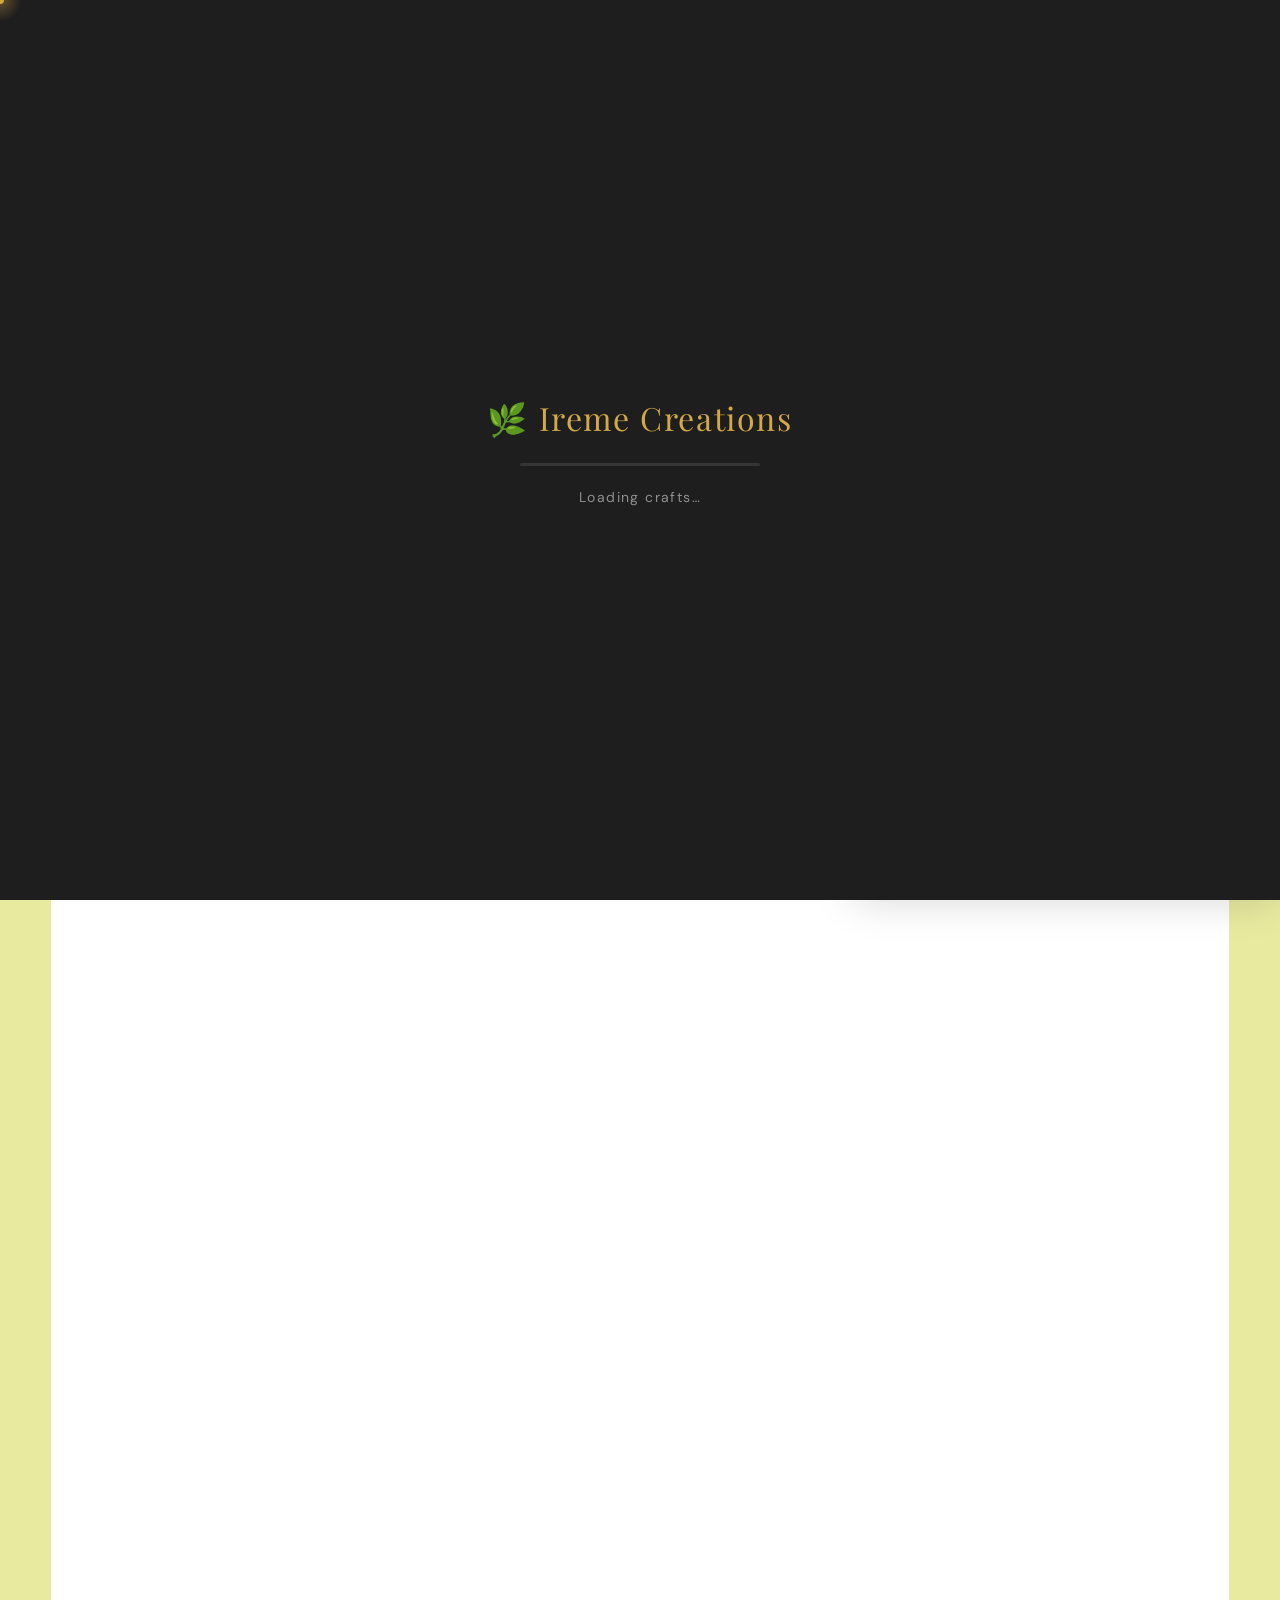
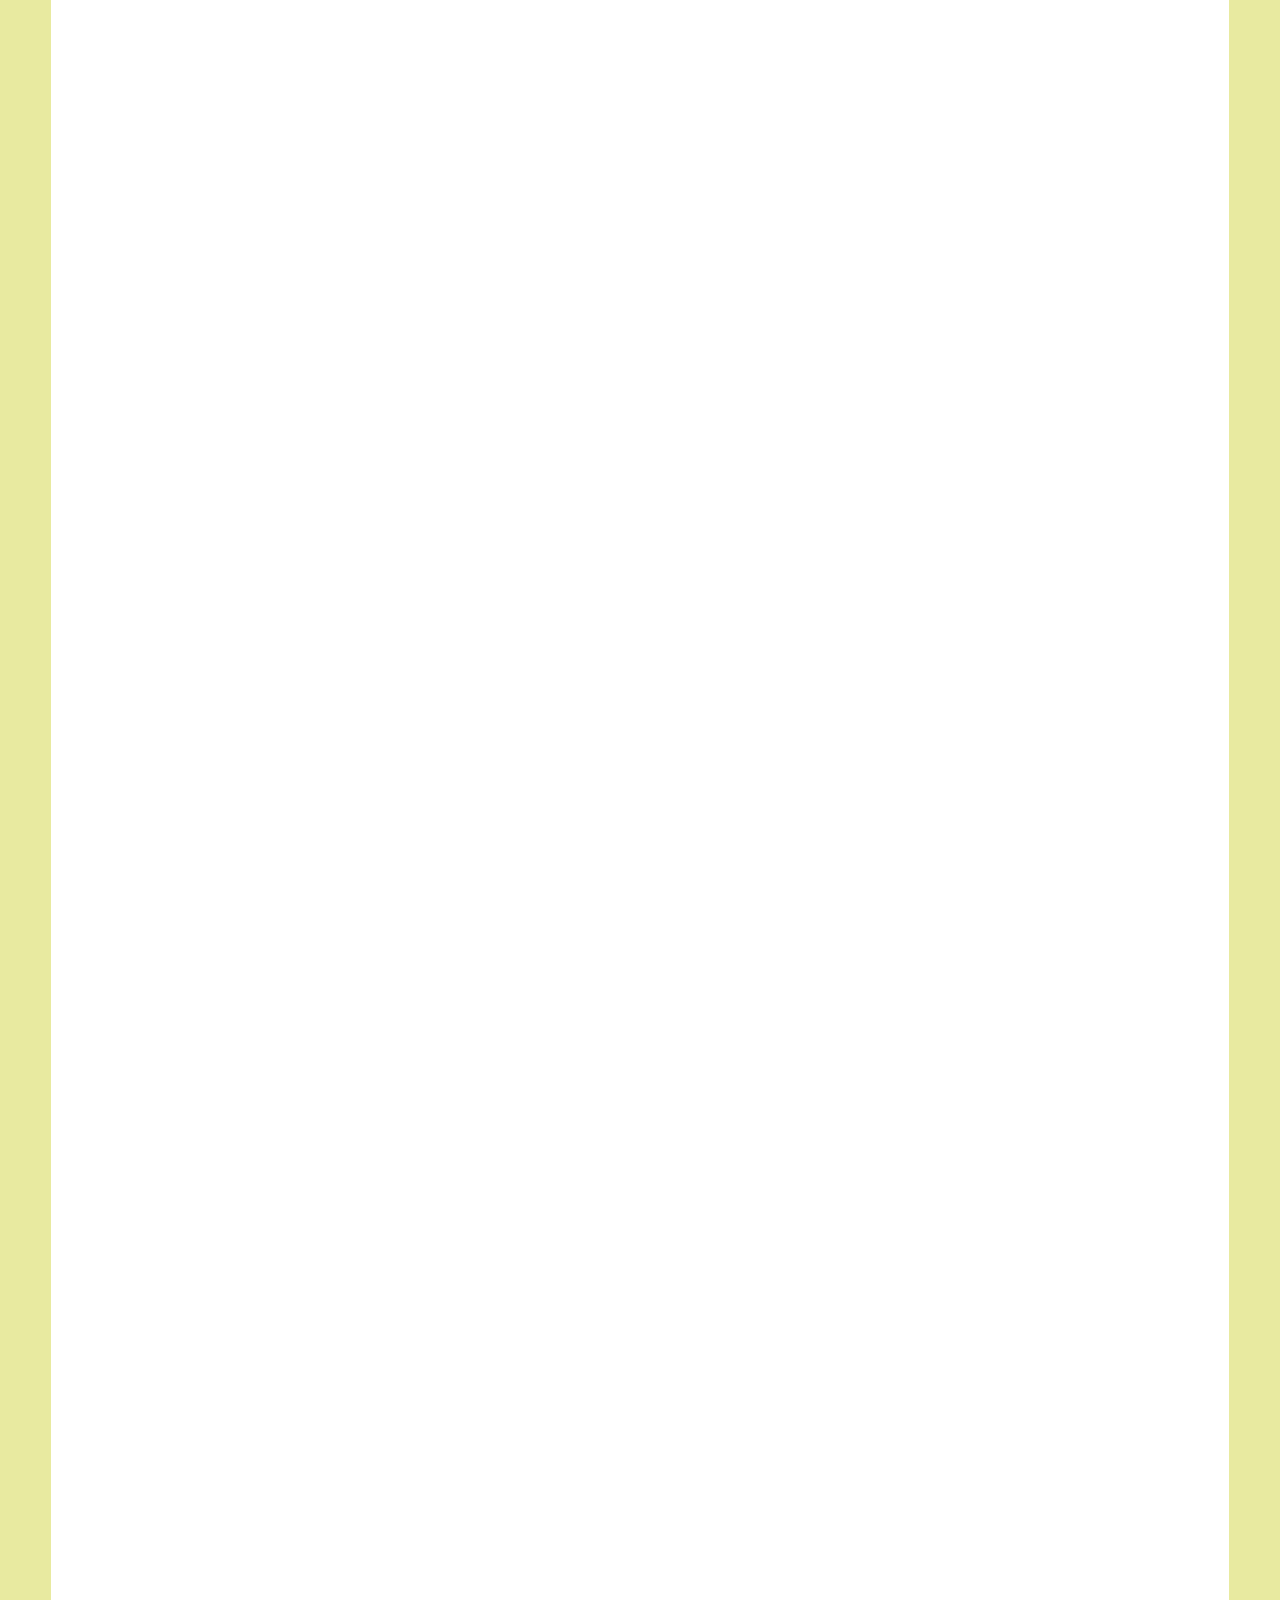
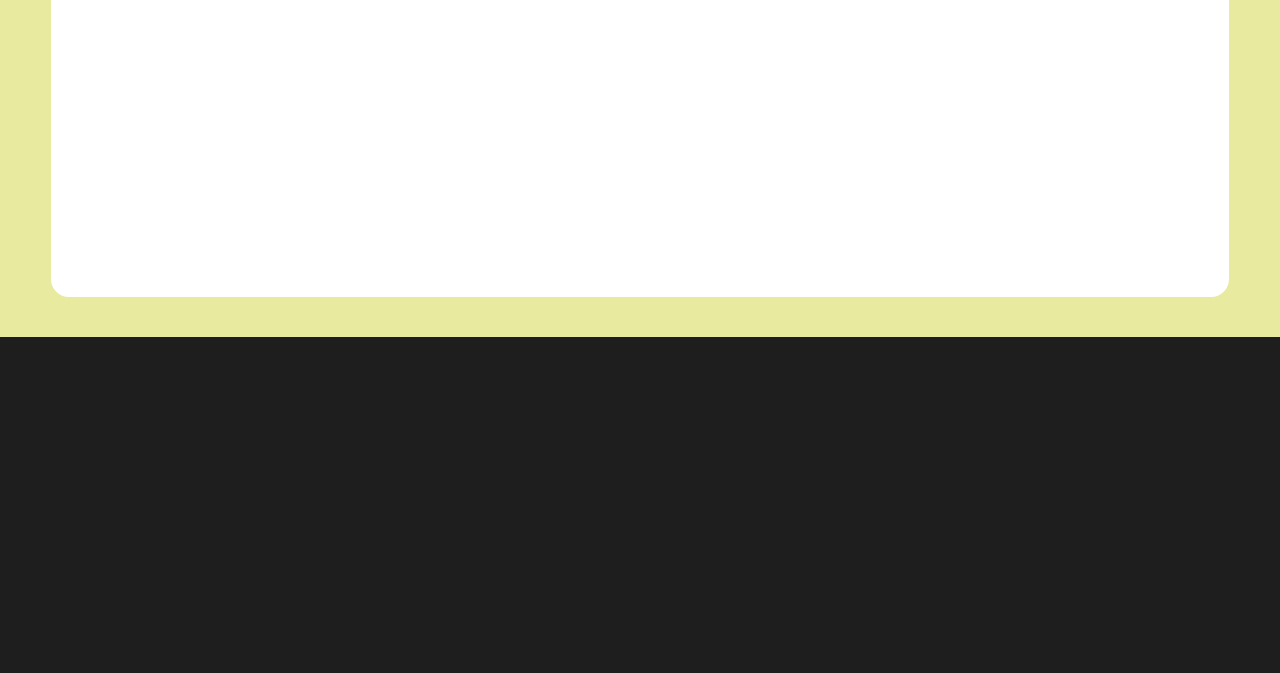
==== commit d802065b: "committed" ====
--- a/index.html
+++ b/index.html
@@ -2,11 +2,13 @@
 <html lang="en">
 <head>
   <meta charset="UTF-8">
+  <meta name="viewport" content="width=device-width, initial-scale=1.0">
+  <meta name="description" content="Ireme Creations — Handcrafted Rwandan artisan products. Keychains, wall art, decor and more.">
+  <meta name="theme-color" content="#1e1e1f">
+  <link rel="manifest" href="manifest.json">
   <title>Ireme Creations</title>
   <link rel="stylesheet" href="style.css">
-  <link href="https://fonts.googleapis.com/css2?family=Playfair+Display:wght@400;700;900&family=DM+Sans:wght@300;400;500&display=swap" rel="stylesheet">
-
-  <!-- GSAP + plugins -->
+  <link href="https://fonts.googleapis.com/css2?family=Playfair+Display:ital,wght@0,400;0,700;0,900;1,400&family=DM+Sans:wght@300;400;500;600&display=swap" rel="stylesheet">
   <script src="https://cdnjs.cloudflare.com/ajax/libs/gsap/3.12.5/gsap.min.js"></script>
   <script src="https://cdnjs.cloudflare.com/ajax/libs/gsap/3.12.5/ScrollTrigger.min.js"></script>
   <script src="https://cdnjs.cloudflare.com/ajax/libs/gsap/3.12.5/TextPlugin.min.js"></script>
@@ -14,28 +16,48 @@
 </head>
 <body>
 
-<!-- ── CURSOR GLOW ── -->
+<!-- ── CUSTOM CURSOR ── -->
 <div id="cursorGlow"></div>
 <div id="cursorDot"></div>
-
-<!-- ══════════════ HEADER ══════════════ -->
+<div id="cursorTrail"></div>
+
+<!-- ── LOADING SCREEN ── -->
+<div id="loadingScreen">
+  <div class="loader-brand">🌿 Ireme Creations</div>
+  <div class="loader-bar"><div class="loader-fill" id="loaderFill"></div></div>
+  <p class="loader-text" id="loaderText">Loading crafts…</p>
+</div>
+
+<!-- ── TOAST NOTIFICATION ── -->
+<div id="toastContainer"></div>
+
+<!-- ── BACK TO TOP ── -->
+<button id="backToTop" aria-label="Back to top">↑</button>
+
+<!-- ══ HEADER ══ -->
 <header class="header" id="mainHeader">
-  <div class="search-box">
+  <div class="brand">
+    <span class="brand-leaf">🌿</span>
+    <span class="brand-name">Ireme Creations</span>
+  </div>
+
+  <div class="search-box" id="searchBox">
     <span class="icon">🔍</span>
-    <input type="text" id="searchInput" placeholder="Search products...">
-  </div>
-
-  <h1 id="title">Ireme Creations</h1>
+    <input type="text" id="searchInput" placeholder="Search products…" autocomplete="off">
+    <div class="search-dropdown" id="searchDropdown"></div>
+  </div>
 
   <nav class="top-nav">
-    <span class="top-nav-link magnetic">Home</span>
-    <span class="top-nav-link magnetic">New Arrival</span>
-    <span class="top-nav-link magnetic">Best Sellers</span>
-    <span class="top-nav-link magnetic">Contact</span>
+    <span class="top-nav-link magnetic" data-section="home">Home</span>
+    <span class="top-nav-link magnetic" data-section="new">New Arrival</span>
+    <span class="top-nav-link magnetic" data-section="best">Best Sellers</span>
+    <span class="top-nav-link magnetic" data-section="contact">Contact</span>
   </nav>
 
-  <button class="cart-btn magnetic" id="cartBtn">
-    🛒 Cart <span class="cart-count" id="cartCount">0</span>
+  <button class="cart-btn magnetic" id="cartBtn" aria-label="Open cart">
+    <span class="cart-icon">🛒</span>
+    <span class="cart-label">Cart</span>
+    <span class="cart-count" id="cartCount">0</span>
   </button>
 
   <div class="auth-area">
@@ -46,41 +68,210 @@
   <button class="hamburger magnetic" id="hamburgerBtn" aria-label="Open menu">&#9776;</button>
 </header>
 
-<!-- ══════════════ HERO BANNER ══════════════ -->
+<!-- ══ HERO ══ -->
 <section class="hero" id="hero">
   <div class="hero-bg-particles" id="heroBg"></div>
   <div class="hero-content">
-    <p class="hero-tag" id="heroTag">✨ New Collection Available</p>
-    <h2 class="hero-title" id="heroTitle">Ireme Creations</h2>
-    <p class="hero-sub" id="heroSub">Unique artisan products made just for you</p>
-    <button class="hero-btn magnetic" id="heroBtn">Shop Now →</button>
-  </div>
+    <p class="hero-tag" id="heroTag">✨ Handcrafted in Rwanda</p>
+    <h2 class="hero-title" id="heroTitle">Ireme<br><em>Creations</em></h2>
+    <p class="hero-sub" id="heroSub">Unique artisan products, made with love and purpose</p>
+    <div class="hero-cta-row">
+      <button class="hero-btn magnetic" id="heroBtn">Shop Now →</button>
+      <button class="hero-btn-ghost magnetic" id="heroBtnGhost">Our Story</button>
+    </div>
+    <!-- LIVE STATS BAR -->
+    <div class="hero-stats" id="heroStats">
+      <div class="stat-item"><span class="stat-num" id="statProducts">21</span><span class="stat-label">Products</span></div>
+      <div class="stat-divider"></div>
+      <div class="stat-item"><span class="stat-num" id="statOrders">340+</span><span class="stat-label">Orders</span></div>
+      <div class="stat-divider"></div>
+      <div class="stat-item"><span class="stat-num" id="statRating">4.9★</span><span class="stat-label">Rating</span></div>
+    </div>
+  </div>
+
   <div class="hero-floaters" id="heroFloaters"></div>
 
-  <!-- ── INTERACTIVE ANIMATION BOX ── -->
+  <!-- INTERACTIVE CRAFT CANVAS BOX -->
   <div class="hero-anim-box" id="heroAnimBox">
-    <div class="anim-box-label">Our Crafts</div>
-    <canvas id="craftCanvas" width="260" height="200"></canvas>
-    <div class="anim-box-dots" id="animDots"></div>
+    <div class="anim-box-header">
+      <span class="anim-box-label">Our Crafts</span>
+      <span class="anim-live-badge">● LIVE</span>
+    </div>
+    <canvas id="craftCanvas" width="280" height="210"></canvas>
+    <div class="anim-box-footer">
+      <div class="anim-box-dots" id="animDots"></div>
+      <span class="anim-interact-hint">Move cursor to interact</span>
+    </div>
   </div>
 </section>
 
-<!-- ══════════════ SIDEBAR ══════════════ -->
+<!-- ══ CATEGORY FILTER BAR ══ -->
+<div class="cat-bar" id="catBar">
+  <button class="cat-btn active" data-cat="all">All <span class="cat-count">21</span></button>
+  <button class="cat-btn" data-cat="keychains">🔑 Keychains <span class="cat-count">6</span></button>
+  <button class="cat-btn" data-cat="wall-art">🖼 Wall Art <span class="cat-count">6</span></button>
+  <button class="cat-btn" data-cat="decor">🏡 Decor <span class="cat-count">5</span></button>
+  <button class="cat-btn" data-cat="clothing">👗 Clothing <span class="cat-count">4</span></button>
+</div>
+
+<!-- ══ SECTION LABEL ══ -->
+<div class="section-header-bar" id="sectionBar">
+  <h2 class="section-bar-title" id="sectionBarTitle">🛍️ All Products</h2>
+  <div class="section-bar-line"></div>
+  <span class="sort-group">
+    <label class="sort-label">Sort:</label>
+    <select id="sortSelect" class="sort-select">
+      <option value="default">Default</option>
+      <option value="price-asc">Price ↑</option>
+      <option value="price-desc">Price ↓</option>
+      <option value="name">Name</option>
+    </select>
+  </span>
+</div>
+
+<!-- ══ PRODUCTS GRID ══ -->
+<div class="products-container" id="productsGrid">
+
+  <!-- ── PRODUCTS 1-17 (existing) ── -->
+  <section class="product" data-name="Crochet Keychain Set" data-price="8.99" data-cat="keychains" data-img="Image/Adorable and Easy 26 Crochet Keychain Ideas You'll….jfif" data-badge="best">
+    <div class="product-badges"><span class="badge badge-best">🏆 Best Seller</span></div>
+    <div class="product-img-wrap"><img src="Image/instagram (2).jfif" alt="Crochet Keychain Set" loading="lazy"><div class="img-overlay"><span class="overlay-icon">👁</span>Quick View</div></div>
+    <div class="product-body"><h2>Crochet Keychain Set</h2><p class="product-price">$8.99</p><div class="product-rating">★★★★★ <span>(42)</span></div><button class="add-to-cart magnetic">Add to Cart</button></div>
+  </section>
+
+  <section class="product" data-name="Handmade Tote Bag" data-price="12.99" data-cat="clothing" data-img="Image/Terzi mankenimiz olmayınca biz de birtakım ai….jfif" data-badge="new">
+    <div class="product-badges"><span class="badge badge-new">🆕 New</span></div>
+    <div class="product-img-wrap"><img src="Image/Terzi mankenimiz olmayınca biz de birtakım ai….jfif" alt="Handmade Tote Bag" loading="lazy"><div class="img-overlay"><span class="overlay-icon">👁</span>Quick View</div></div>
+    <div class="product-body"><h2>Handmade Tote Bag</h2><p class="product-price">$12.99</p><div class="product-rating">★★★★☆ <span>(18)</span></div><button class="add-to-cart magnetic">Add to Cart</button></div>
+  </section>
+
+  <section class="product" data-name="Boho Keyring" data-price="15.99" data-cat="keychains" data-img="Image/Instagram.jfif">
+    <div class="product-img-wrap"><img src="Image/Instagram.jfif" alt="Boho Keyring" loading="lazy"><div class="img-overlay"><span class="overlay-icon">👁</span>Quick View</div></div>
+    <div class="product-body"><h2>Boho Keyring</h2><p class="product-price">$15.99</p><div class="product-rating">★★★★★ <span>(31)</span></div><button class="add-to-cart magnetic">Add to Cart</button></div>
+  </section>
+
+  <section class="product" data-name="Macrame Wall Piece" data-price="18.99" data-cat="wall-art" data-img="Image/download (5).jfif" data-badge="best">
+    <div class="product-badges"><span class="badge badge-best">🏆 Best Seller</span></div>
+    <div class="product-img-wrap"><img src="Image/download (5).jfif" alt="Macrame Wall Piece" loading="lazy"><div class="img-overlay"><span class="overlay-icon">👁</span>Quick View</div></div>
+    <div class="product-body"><h2>Macrame Wall Piece</h2><p class="product-price">$18.99</p><div class="product-rating">★★★★★ <span>(57)</span></div><button class="add-to-cart magnetic">Add to Cart</button></div>
+  </section>
+
+  <section class="product" data-name="Mini Crochet Charm" data-price="7.57" data-cat="keychains" data-img="Image/My friends grandpa has one and I love it!! It's….jfif">
+    <div class="product-img-wrap"><img src="Image/My friends grandpa has one and I love it!! It's….jfif" alt="Mini Crochet Charm" loading="lazy"><div class="img-overlay"><span class="overlay-icon">👁</span>Quick View</div></div>
+    <div class="product-body"><h2>Mini Crochet Charm</h2><p class="product-price">$7.57</p><div class="product-rating">★★★★☆ <span>(22)</span></div><button class="add-to-cart magnetic">Add to Cart</button></div>
+  </section>
+
+  <section class="product" data-name="Camera Keychain" data-price="11.57" data-cat="keychains" data-img="Image/Save this crochet keychain camera if you want to….jfif" data-badge="new">
+    <div class="product-badges"><span class="badge badge-new">🆕 New</span></div>
+    <div class="product-img-wrap"><img src="Image/Save this crochet keychain camera if you want to….jfif" alt="Camera Keychain" loading="lazy"><div class="img-overlay"><span class="overlay-icon">👁</span>Quick View</div></div>
+    <div class="product-body"><h2>Camera Keychain</h2><p class="product-price">$11.57</p><div class="product-rating">★★★★★ <span>(14)</span></div><button class="add-to-cart magnetic">Add to Cart</button></div>
+  </section>
+
+  <section class="product" data-name="Wooden Wall Art" data-price="21.70" data-cat="wall-art" data-img="Image/Wood - Wood Art _ Facebook.jfif">
+    <div class="product-img-wrap"><img src="Image/Wood - Wood Art _ Facebook.jfif" alt="Wooden Wall Art" loading="lazy"><div class="img-overlay"><span class="overlay-icon">👁</span>Quick View</div></div>
+    <div class="product-body"><h2>Wooden Wall Art</h2><p class="product-price">$21.70</p><div class="product-rating">★★★★★ <span>(38)</span></div><button class="add-to-cart magnetic">Add to Cart</button></div>
+  </section>
+
+  <section class="product" data-name="Wall Sculpture" data-price="26.34" data-cat="wall-art" data-img="Image/барельеф.jfif" data-badge="best">
+    <div class="product-badges"><span class="badge badge-best">🏆 Best Seller</span></div>
+    <div class="product-img-wrap"><img src="Image/барельеф.jfif" alt="Wall Sculpture" loading="lazy"><div class="img-overlay"><span class="overlay-icon">👁</span>Quick View</div></div>
+    <div class="product-body"><h2>Wall Sculpture</h2><p class="product-price">$26.34</p><div class="product-rating">★★★★★ <span>(63)</span></div><button class="add-to-cart magnetic">Add to Cart</button></div>
+  </section>
+
+  <section class="product" data-name="Woven Basket Bag" data-price="15.99" data-cat="clothing" data-img="Image/Instagram (1).jfif" data-badge="new">
+    <div class="product-badges"><span class="badge badge-new">🆕 New</span></div>
+    <div class="product-img-wrap"><img src="Image/Instagram (1).jfif" alt="Woven Basket Bag" loading="lazy"><div class="img-overlay"><span class="overlay-icon">👁</span>Quick View</div></div>
+    <div class="product-body"><h2>Woven Basket Bag</h2><p class="product-price">$15.99</p><div class="product-rating">★★★★☆ <span>(9)</span></div><button class="add-to-cart magnetic">Add to Cart</button></div>
+  </section>
+
+  <section class="product" data-name="Minimalist Wall Clock" data-price="19.99" data-cat="decor" data-img="Image/Elevate your home with this stunning minimalist….jfif">
+    <div class="product-img-wrap"><img src="Image/Elevate your home with this stunning minimalist….jfif" alt="Minimalist Wall Clock" loading="lazy"><div class="img-overlay"><span class="overlay-icon">👁</span>Quick View</div></div>
+    <div class="product-body"><h2>Minimalist Wall Clock</h2><p class="product-price">$19.99</p><div class="product-rating">★★★★★ <span>(27)</span></div><button class="add-to-cart magnetic">Add to Cart</button></div>
+  </section>
+
+  <section class="product" data-name="Boho Wall Print" data-price="9.99" data-cat="wall-art" data-img="Image/Claim a free version now_ Go to our website_.jfif">
+    <div class="product-img-wrap"><img src="Image/Claim a free version now_ Go to our website_.jfif" alt="Boho Wall Print" loading="lazy"><div class="img-overlay"><span class="overlay-icon">👁</span>Quick View</div></div>
+    <div class="product-body"><h2>Boho Wall Print</h2><p class="product-price">$9.99</p><div class="product-rating">★★★★☆ <span>(16)</span></div><button class="add-to-cart magnetic">Add to Cart</button></div>
+  </section>
+
+  <section class="product" data-name="Wooden Decor Piece" data-price="14.99" data-cat="decor" data-img="Image/download (4).jfif">
+    <div class="product-img-wrap"><img src="Image/download (4).jfif" alt="Wooden Decor Piece" loading="lazy"><div class="img-overlay"><span class="overlay-icon">👁</span>Quick View</div></div>
+    <div class="product-body"><h2>Wooden Decor Piece</h2><p class="product-price">$14.99</p><div class="product-rating">★★★★★ <span>(33)</span></div><button class="add-to-cart magnetic">Add to Cart</button></div>
+  </section>
+
+  <section class="product" data-name="Round Wood Wall Art" data-price="17.99" data-cat="wall-art" data-img="Image/Crafted from the finest, rarest wood, this round….jfif">
+    <div class="product-img-wrap"><img src="Image/Crafted from the finest, rarest wood, this round….jfif" alt="Round Wood Wall Art" loading="lazy"><div class="img-overlay"><span class="overlay-icon">👁</span>Quick View</div></div>
+    <div class="product-body"><h2>Round Wood Wall Art</h2><p class="product-price">$17.99</p><div class="product-rating">★★★★★ <span>(41)</span></div><button class="add-to-cart magnetic">Add to Cart</button></div>
+  </section>
+
+  <section class="product" data-name="Carved Wood Frame" data-price="22.99" data-cat="wall-art" data-img="Image/download (3).jfif">
+    <div class="product-img-wrap"><img src="Image/download (3).jfif" alt="Carved Wood Frame" loading="lazy"><div class="img-overlay"><span class="overlay-icon">👁</span>Quick View</div></div>
+    <div class="product-body"><h2>Carved Wood Frame</h2><p class="product-price">$22.99</p><div class="product-rating">★★★★☆ <span>(20)</span></div><button class="add-to-cart magnetic">Add to Cart</button></div>
+  </section>
+
+  <section class="product" data-name="Shelf Display Set" data-price="29.99" data-cat="decor" data-img="Image/download (2).jfif" data-badge="best">
+    <div class="product-badges"><span class="badge badge-best">🏆 Best Seller</span></div>
+    <div class="product-img-wrap"><img src="Image/download (2).jfif" alt="Shelf Display Set" loading="lazy"><div class="img-overlay"><span class="overlay-icon">👁</span>Quick View</div></div>
+    <div class="product-body"><h2>Shelf Display Set</h2><p class="product-price">$29.99</p><div class="product-rating">★★★★★ <span>(52)</span></div><button class="add-to-cart magnetic">Add to Cart</button></div>
+  </section>
+
+  <section class="product" data-name="Space-Saving Rack" data-price="34.99" data-cat="decor" data-img="Image/Living in a city often means dealing with limited….jfif">
+    <div class="product-img-wrap"><img src="Image/Living in a city often means dealing with limited….jfif" alt="Space-Saving Rack" loading="lazy"><div class="img-overlay"><span class="overlay-icon">👁</span>Quick View</div></div>
+    <div class="product-body"><h2>Space-Saving Rack</h2><p class="product-price">$34.99</p><div class="product-rating">★★★★☆ <span>(11)</span></div><button class="add-to-cart magnetic">Add to Cart</button></div>
+  </section>
+
+  <section class="product" data-name="LED Wall Decor" data-price="39.99" data-cat="decor" data-img="Image/Upgrade your home with this modern LED wall decor….jfif" data-badge="new">
+    <div class="product-badges"><span class="badge badge-new">🆕 New</span></div>
+    <div class="product-img-wrap"><img src="Image/Upgrade your home with this modern LED wall decor….jfif" alt="LED Wall Decor" loading="lazy"><div class="img-overlay"><span class="overlay-icon">👁</span>Quick View</div></div>
+    <div class="product-body"><h2>LED Wall Decor</h2><p class="product-price">$39.99</p><div class="product-rating">★★★★★ <span>(29)</span></div><button class="add-to-cart magnetic">Add to Cart</button></div>
+  </section>
+
+  <!-- ══ 4 NEW PRODUCTS (18-21) ══ -->
+  <section class="product" data-name="Raffia Clutch Bag" data-price="24.99" data-cat="clothing" data-img="Image/Instagram.jfif" data-badge="new">
+    <div class="product-badges"><span class="badge badge-new">🆕 New</span></div>
+    <div class="product-img-wrap"><img src="Image/Instagram.jfif" alt="Raffia Clutch Bag" loading="lazy"><div class="img-overlay"><span class="overlay-icon">👁</span>Quick View</div></div>
+    <div class="product-body"><h2>Raffia Clutch Bag</h2><p class="product-price">$24.99</p><div class="product-rating">★★★★★ <span>(7)</span></div><button class="add-to-cart magnetic">Add to Cart</button></div>
+  </section>
+
+  <section class="product" data-name="Woven Grass Keyring" data-price="6.99" data-cat="keychains" data-img="Image/Adorable and Easy 26 Crochet Keychain Ideas You'll….jfif" data-badge="new">
+    <div class="product-badges"><span class="badge badge-new">🆕 New</span></div>
+    <div class="product-img-wrap"><img src="Image/Adorable and Easy 26 Crochet Keychain Ideas You'll….jfif" alt="Woven Grass Keyring" loading="lazy"><div class="img-overlay"><span class="overlay-icon">👁</span>Quick View</div></div>
+    <div class="product-body"><h2>Woven Grass Keyring</h2><p class="product-price">$6.99</p><div class="product-rating">★★★★★ <span>(5)</span></div><button class="add-to-cart magnetic">Add to Cart</button></div>
+  </section>
+
+  <section class="product" data-name="Bamboo Wall Panel" data-price="45.00" data-cat="wall-art" data-img="Image/барельеф.jfif" data-badge="best">
+    <div class="product-badges"><span class="badge badge-best">🏆 Best Seller</span></div>
+    <div class="product-img-wrap"><img src="Image/барельеф.jfif" alt="Bamboo Wall Panel" loading="lazy"><div class="img-overlay"><span class="overlay-icon">👁</span>Quick View</div></div>
+    <div class="product-body"><h2>Bamboo Wall Panel</h2><p class="product-price">$45.00</p><div class="product-rating">★★★★★ <span>(12)</span></div><button class="add-to-cart magnetic">Add to Cart</button></div>
+  </section>
+
+  <section class="product" data-name="Scented Beeswax Candle" data-price="13.50" data-cat="decor" data-img="Image/Elevate your home with this stunning minimalist….jfif" data-badge="new">
+    <div class="product-badges"><span class="badge badge-new">🆕 New</span></div>
+    <div class="product-img-wrap"><img src="Image/Elevate your home with this stunning minimalist….jfif" alt="Scented Beeswax Candle" loading="lazy"><div class="img-overlay"><span class="overlay-icon">👁</span>Quick View</div></div>
+    <div class="product-body"><h2>Scented Beeswax Candle</h2><p class="product-price">$13.50</p><div class="product-rating">★★★★★ <span>(19)</span></div><button class="add-to-cart magnetic">Add to Cart</button></div>
+  </section>
+
+</div><!-- /products-container -->
+
+<!-- ══ SIDEBAR ══ -->
 <div class="slide-nav" id="slideNav">
   <div class="slide-nav-header">
-    <span>🛒 Ireme Creations</span>
+    <span>🌿 Ireme Creations</span>
     <button class="close-btn" id="closeBtn">&times;</button>
   </div>
   <ul class="slide-nav-links">
     <li class="nav-item active">🏠 <span>Home</span></li>
-    <li class="nav-item">🆕 <span>New Arrival</span></li>
+    <li class="nav-item">🆕 <span>New Arrivals</span></li>
   </ul>
   <div class="nav-section-label">Shop</div>
   <ul class="slide-nav-links">
     <li class="nav-item">🏆 <span>Best Sellers</span></li>
-    <li class="nav-item">🔥 <span>Deals</span></li>
+    <li class="nav-item">🔑 <span>Keychains</span></li>
+    <li class="nav-item">🖼 <span>Wall Art</span></li>
+    <li class="nav-item">🏡 <span>Decor</span></li>
+    <li class="nav-item">👗 <span>Clothing</span></li>
   </ul>
-  <div class="nav-section-label">Other</div>
+  <div class="nav-section-label">Info</div>
   <ul class="slide-nav-links">
     <li class="nav-item">📞 <span>Contact</span></li>
     <li class="nav-item">ℹ️ <span>About Us</span></li>
@@ -88,7 +279,7 @@
 </div>
 <div class="overlay" id="overlay"></div>
 
-<!-- ══════════════ CART DRAWER ══════════════ -->
+<!-- ══ CART DRAWER ══ -->
 <div class="cart-drawer" id="cartDrawer">
   <div class="cart-drawer-header">
     <h2>🛒 Your Cart</h2>
@@ -101,22 +292,19 @@
     <div class="cart-total-row"><span>Subtotal</span><span id="cartSubtotal">$0.00</span></div>
     <div class="cart-total-row"><span>Shipping</span><span id="cartShipping">$0.00</span></div>
     <div class="cart-total-row total-bold"><span>Total</span><span id="cartTotal">$0.00</span></div>
-
-    <!-- Customer info fields -->
     <div class="customer-info" id="customerInfo">
-      <p class="info-label">📋 Your details (for order confirmation)</p>
-      <input type="text" id="custName" placeholder="Your full name" class="cust-input">
-      <input type="tel" id="custPhone" placeholder="Your WhatsApp number" class="cust-input">
-      <input type="text" id="custAddress" placeholder="Delivery address" class="cust-input">
-    </div>
-
-    <button class="order-btn magnetic" id="orderBtn">Place Order via WhatsApp</button>
+      <p class="info-label">📋 Your details for WhatsApp order</p>
+      <input type="text" id="custName"    placeholder="Your full name *"       class="cust-input">
+      <input type="tel"  id="custPhone"   placeholder="Your WhatsApp number *" class="cust-input">
+      <input type="text" id="custAddress" placeholder="Delivery address *"     class="cust-input">
+    </div>
+    <button class="order-btn magnetic" id="orderBtn">📲 Place Order via WhatsApp</button>
     <button class="clear-btn" id="clearCart">Clear Cart</button>
   </div>
 </div>
 <div class="cart-overlay" id="cartOverlay"></div>
 
-<!-- ══════════════ AUTH MODAL ══════════════ -->
+<!-- ══ AUTH MODAL ══ -->
 <div class="modal-overlay" id="authModal">
   <div class="modal" id="authModalBox">
     <button class="modal-close" id="closeAuth">&times;</button>
@@ -142,125 +330,31 @@
   </div>
 </div>
 
-<!-- ══════════════ ORDER MODAL ══════════════ -->
+<!-- ══ ORDER SUCCESS MODAL ══ -->
 <div class="modal-overlay" id="orderModal">
   <div class="modal order-modal" id="orderModalBox">
     <div class="order-success-icon">✅</div>
     <h3>Order Sent!</h3>
     <p id="orderSummaryText"></p>
-    <p class="order-whatsapp-note">📲 Your order details have been sent to our WhatsApp. We'll confirm shortly!</p>
+    <p class="order-whatsapp-note">📲 Your order has been sent to our WhatsApp. We'll confirm shortly!</p>
     <button class="submit-btn magnetic" id="closeOrder">Done</button>
   </div>
 </div>
 
-<!-- ══════════════ SECTION LABEL ══════════════ -->
-<div class="section-header-bar" id="sectionBar">
-  <h2 class="section-bar-title">🛍️ All Products</h2>
-  <div class="section-bar-line"></div>
-</div>
-
-<!-- ══════════════ PRODUCTS ══════════════ -->
-<div class="products-container" id="productsGrid">
-  <section class="product" data-name="Product 1" data-price="8.99" data-img="Image/Adorable and Easy 26 Crochet Keychain Ideas You'll….jfif">
-    <div class="product-img-wrap"><img src="Image/instagram (2).jfif" alt="Product 1"><div class="img-overlay"><span class="overlay-icon">👁</span>Quick View</div></div>
-    <h2>Product 1</h2><p>$8.99</p><button class="add-to-cart magnetic">Add to Cart</button>
-  </section>
-  <section class="product" data-name="Product 2" data-price="12.99" data-img="Image/Terzi mankenimiz olmayınca biz de birtakım ai….jfif">
-    <div class="product-img-wrap"><img src="Image/Terzi mankenimiz olmayınca biz de birtakım ai….jfif" alt="Product 2"><div class="img-overlay"><span class="overlay-icon">👁</span>Quick View</div></div>
-    <h2>Product 2</h2><p>$12.99</p><button class="add-to-cart magnetic">Add to Cart</button>
-  </section>
-  <section class="product" data-name="Product 3" data-price="15.99" data-img="Image/Instagram.jfif">
-    <div class="product-img-wrap"><img src="Image/Instagram.jfif" alt="Product 3"><div class="img-overlay"><span class="overlay-icon">👁</span>Quick View</div></div>
-    <h2>Product 3</h2><p>$15.99</p><button class="add-to-cart magnetic">Add to Cart</button>
-  </section>
-  <section class="product" data-name="Product 4" data-price="18.99" data-img="Image/download (5).jfif">
-    <div class="product-img-wrap"><img src="Image/download (5).jfif" alt="Product 4"><div class="img-overlay"><span class="overlay-icon">👁</span>Quick View</div></div>
-    <h2>Product 4</h2><p>$18.99</p><button class="add-to-cart magnetic">Add to Cart</button>
-  </section>
-  <section class="product" data-name="Product 5" data-price="7.57" data-img="Image/My friends grandpa has one and I love it!! It's….jfif">
-    <div class="product-img-wrap"><img src="Image/My friends grandpa has one and I love it!! It's….jfif" alt="Product 5"><div class="img-overlay"><span class="overlay-icon">👁</span>Quick View</div></div>
-    <h2>Product 5</h2><p>$7.57</p><button class="add-to-cart magnetic">Add to Cart</button>
-  </section>
-  <section class="product" data-name="Product 6" data-price="11.57" data-img="Image/Save this crochet keychain camera if you want to….jfif">
-    <div class="product-img-wrap"><img src="Image/Save this crochet keychain camera if you want to….jfif" alt="Product 6"><div class="img-overlay"><span class="overlay-icon">👁</span>Quick View</div></div>
-    <h2>Product 6</h2><p>$11.57</p><button class="add-to-cart magnetic">Add to Cart</button>
-  </section>
-  <section class="product" data-name="Product 7" data-price="21.70" data-img="Image/Wood - Wood Art _ Facebook.jfif">
-    <div class="product-img-wrap"><img src="Image/Wood - Wood Art _ Facebook.jfif" alt="Product 7"><div class="img-overlay"><span class="overlay-icon">👁</span>Quick View</div></div>
-    <h2>Product 7</h2><p>$21.70</p><button class="add-to-cart magnetic">Add to Cart</button>
-  </section>
-  <section class="product" data-name="Product 8" data-price="26.34" data-img="Image/барельеф.jfif">
-    <div class="product-img-wrap"><img src="Image/барельеф.jfif" alt="Product 8"><div class="img-overlay"><span class="overlay-icon">👁</span>Quick View</div></div>
-    <h2>Product 8</h2><p>$26.34</p><button class="add-to-cart magnetic">Add to Cart</button>
-  </section>
-  <section class="product" data-name="Product 9" data-price="15.99" data-img="Image/Instagram (1).jfif">
-    <div class="product-img-wrap"><img src="Image/Instagram (1).jfif" alt="Product 9"><div class="img-overlay"><span class="overlay-icon">👁</span>Quick View</div></div>
-    <h2>Product 9</h2><p>$15.99</p><button class="add-to-cart magnetic">Add to Cart</button>
-  </section>
-  <section class="product" data-name="Product 10" data-price="19.99" data-img="Image/Elevate your home with this stunning minimalist….jfif">
-    <div class="product-img-wrap"><img src="Image/Elevate your home with this stunning minimalist….jfif" alt="Product 10"><div class="img-overlay"><span class="overlay-icon">👁</span>Quick View</div></div>
-    <h2>Product 10</h2><p>$19.99</p><button class="add-to-cart magnetic">Add to Cart</button>
-  </section>
-  <section class="product" data-name="Product 11" data-price="9.99" data-img="Image/Claim a free version now_ Go to our website_.jfif">
-    <div class="product-img-wrap"><img src="Image/Claim a free version now_ Go to our website_.jfif" alt="Product 11"><div class="img-overlay"><span class="overlay-icon">👁</span>Quick View</div></div>
-    <h2>Product 11</h2><p>$9.99</p><button class="add-to-cart magnetic">Add to Cart</button>
-  </section>
-  <section class="product" data-name="Product 12" data-price="14.99" data-img="Image/download (4).jfif">
-    <div class="product-img-wrap"><img src="Image/download (4).jfif" alt="Product 12"><div class="img-overlay"><span class="overlay-icon">👁</span>Quick View</div></div>
-    <h2>Product 12</h2><p>$14.99</p><button class="add-to-cart magnetic">Add to Cart</button>
-  </section>
-  <section class="product" data-name="Product 13" data-price="17.99" data-img="Image/Crafted from the finest, rarest wood, this round….jfif">
-    <div class="product-img-wrap"><img src="Image/Crafted from the finest, rarest wood, this round….jfif" alt="Product 13"><div class="img-overlay"><span class="overlay-icon">👁</span>Quick View</div></div>
-    <h2>Product 13</h2><p>$17.99</p><button class="add-to-cart magnetic">Add to Cart</button>
-  </section>
-  <section class="product" data-name="Product 14" data-price="22.99" data-img="Image/download (3).jfif">
-    <div class="product-img-wrap"><img src="Image/download (3).jfif" alt="Product 14"><div class="img-overlay"><span class="overlay-icon">👁</span>Quick View</div></div>
-    <h2>Product 14</h2><p>$22.99</p><button class="add-to-cart magnetic">Add to Cart</button>
-  </section>
-  <section class="product" data-name="Product 15" data-price="29.99" data-img="Image/download (2).jfif">
-    <div class="product-img-wrap"><img src="Image/download (2).jfif" alt="Product 15"><div class="img-overlay"><span class="overlay-icon">👁</span>Quick View</div></div>
-    <h2>Product 15</h2><p>$29.99</p><button class="add-to-cart magnetic">Add to Cart</button>
-  </section>
-  <section class="product" data-name="Product 16" data-price="34.99" data-img="Image/Living in a city often means dealing with limited….jfif">
-    <div class="product-img-wrap"><img src="Image/Living in a city often means dealing with limited….jfif" alt="Product 16"><div class="img-overlay"><span class="overlay-icon">👁</span>Quick View</div></div>
-    <h2>Product 16</h2><p>$34.99</p><button class="add-to-cart magnetic">Add to Cart</button>
-  </section>
-  <section class="product" data-name="Product 17" data-price="39.99" data-img="Image/Upgrade your home with this modern LED wall decor….jfif">
-    <div class="product-img-wrap"><img src="Image/Upgrade your home with this modern LED wall decor….jfif" alt="Product 17"><div class="img-overlay"><span class="overlay-icon">👁</span>Quick View</div></div>
-    <h2>Product 17</h2><p>$39.99</p><button class="add-to-cart magnetic">Add to Cart</button>
-  </section>
-
-  <!-- ── 4 NEW PRODUCTS ── -->
-  <section class="product new-badge-product" data-name="Woven Basket Tote" data-price="44.99" data-img="Image/instagram (2).jfif">
-    <div class="product-badge">NEW</div>
-    <div class="product-img-wrap"><img src="Image/instagram (2).jfif" alt="Woven Basket Tote"><div class="img-overlay"><span class="overlay-icon">👁</span>Quick View</div></div>
-    <h2>Woven Basket Tote</h2><p>$44.99</p><button class="add-to-cart magnetic">Add to Cart</button>
-  </section>
-
-  <section class="product new-badge-product" data-name="Macramé Wall Hanging" data-price="32.50" data-img="Image/Instagram.jfif">
-    <div class="product-badge">NEW</div>
-    <div class="product-img-wrap"><img src="Image/Instagram.jfif" alt="Macramé Wall Hanging"><div class="img-overlay"><span class="overlay-icon">👁</span>Quick View</div></div>
-    <h2>Macramé Wall Hanging</h2><p>$32.50</p><button class="add-to-cart magnetic">Add to Cart</button>
-  </section>
-
-  <section class="product new-badge-product" data-name="Hand-Carved Keepsake Box" data-price="54.99" data-img="Image/Wood - Wood Art _ Facebook.jfif">
-    <div class="product-badge">NEW</div>
-    <div class="product-img-wrap"><img src="Image/Wood - Wood Art _ Facebook.jfif" alt="Hand-Carved Keepsake Box"><div class="img-overlay"><span class="overlay-icon">👁</span>Quick View</div></div>
-    <h2>Hand-Carved Keepsake Box</h2><p>$54.99</p><button class="add-to-cart magnetic">Add to Cart</button>
-  </section>
-
-  <section class="product new-badge-product" data-name="Artisan Crochet Set" data-price="27.00" data-img="Image/Save this crochet keychain camera if you want to….jfif">
-    <div class="product-badge">NEW</div>
-    <div class="product-img-wrap"><img src="Image/Save this crochet keychain camera if you want to….jfif" alt="Artisan Crochet Set"><div class="img-overlay"><span class="overlay-icon">👁</span>Quick View</div></div>
-    <h2>Artisan Crochet Set</h2><p>$27.00</p><button class="add-to-cart magnetic">Add to Cart</button>
-  </section>
-</div>
-
+<!-- ══ FOOTER ══ -->
 <footer id="footer" class="footer">
   <div class="footer-inner">
-    <h3>Copyright 2024 &mdash; Ireme Creations</h3>
-    <h3>Contact us: <a href="mailto:jeromecyiza@gmail.com">jeromecyiza@gmail.com</a></h3>
-    <h3>WhatsApp: <a href="https://wa.me/250791720024" target="_blank">+250 791 720 024</a></h3>
+    <div class="footer-brand">
+      <span class="footer-leaf">🌿</span>
+      <span class="footer-name">Ireme Creations</span>
+    </div>
+    <p class="footer-tagline">Handcrafted in Rwanda, delivered with love.</p>
+    <div class="footer-links">
+      <a href="mailto:jeromecyiza@gmail.com">✉️ jeromecyiza@gmail.com</a>
+      <a href="https://wa.me/250791720024" target="_blank">💬 +250 791 720 024</a>
+    </div>
+    <p class="footer-copy">© 2024 Ireme Creations — All rights reserved.</p>
+    <p class="footer-tech">Built with HTML · CSS · JavaScript · GSAP</p>
   </div>
 </footer>
 
--- a/style.css
+++ b/style.css
@@ -1,159 +1,193 @@
-* { box-sizing: border-box; margin: 0; padding: 0; }
+/* ══════════════════════════════════════════════
+   IREME CREATIONS — PRODUCTION CSS
+   Bigger text · Readable · Polished
+══════════════════════════════════════════════ */
+*, *::before, *::after { box-sizing: border-box; margin: 0; padding: 0; }
 
 :root {
-  --green:  rgb(19,177,19);
-  --dark:   rgb(30,30,31);
-  --bg:     rgb(228,230,139);
+  --green:  #13b113;
+  --dark:   #1e1e1f;
+  --bg:     #e8eaa0;
   --orange: #e07b2a;
   --gold:   #d4a843;
   --cream:  #fdf8f0;
-}
-
-/* ══ SCROLL PROGRESS BAR ══ */
-#scrollBar {
-  position: fixed; top: 0; left: 0; z-index: 99999;
-  height: 4px; width: 0%;
-  background: linear-gradient(90deg, var(--green), var(--gold));
-  border-radius: 0 2px 2px 0;
-  pointer-events: none;
+  --text:   #1e1e1f;
+  --muted:  #6b6b6b;
+  --radius: 14px;
+  --shadow: 0 4px 24px rgba(0,0,0,0.09);
+  --shadow-hover: 0 16px 48px rgba(0,0,0,0.16);
 }
 
 body {
   font-family: 'DM Sans', 'Segoe UI', sans-serif;
-  background-color: var(--bg);
+  font-size: 16px;
+  line-height: 1.6;
+  background: var(--bg);
+  color: var(--text);
   min-height: 100vh;
   cursor: none;
   overflow-x: hidden;
-  font-size: 17px;
-}
+}
+
+/* ══ LOADING SCREEN ══ */
+#loadingScreen {
+  position: fixed; inset: 0; background: var(--dark);
+  z-index: 99998; display: flex; flex-direction: column;
+  align-items: center; justify-content: center; gap: 20px;
+}
+.loader-brand {
+  font-family: 'Playfair Display', serif;
+  font-size: 32px; color: var(--gold); letter-spacing: 0.05em;
+}
+.loader-bar {
+  width: 240px; height: 3px; background: rgba(255,255,255,0.1);
+  border-radius: 3px; overflow: hidden;
+}
+.loader-fill {
+  height: 100%; width: 0; background: var(--gold);
+  border-radius: 3px; transition: width 0.08s linear;
+}
+.loader-text { font-size: 14px; color: rgba(255,255,255,0.5); letter-spacing: 0.1em; }
 
 /* ══ CUSTOM CURSOR ══ */
 #cursorGlow {
-  position: fixed; top: 0; left: 0;
-  width: 46px; height: 46px;
+  position: fixed; top: 0; left: 0; width: 44px; height: 44px;
   border-radius: 50%;
-  background: radial-gradient(circle, rgba(212,168,67,0.45), transparent 70%);
-  pointer-events: none; z-index: 99999;
-  transform: translate(-50%,-50%);
-  transition: width 0.2s, height 0.2s;
+  background: radial-gradient(circle, rgba(212,168,67,0.38), transparent 70%);
+  pointer-events: none; z-index: 99999; transform: translate(-50%,-50%);
 }
 #cursorDot {
-  position: fixed; top: 0; left: 0;
-  width: 9px; height: 9px;
-  background: var(--gold);
-  border-radius: 50%;
-  pointer-events: none; z-index: 100000;
-  transform: translate(-50%,-50%);
-}
-body:has(.magnetic:hover) #cursorGlow {
-  width: 80px; height: 80px;
-}
-
-/* ══ TOAST NOTIFICATION ══ */
-#toastBar {
-  position: fixed; bottom: 28px; left: 50%;
-  transform: translateX(-50%) translateY(0px);
-  background: var(--dark); color: white;
-  padding: 14px 28px; border-radius: 40px;
-  font-size: 15px; font-weight: 500;
-  z-index: 99998; pointer-events: none;
-  box-shadow: 0 8px 30px rgba(0,0,0,0.25);
+  position: fixed; top: 0; left: 0; width: 8px; height: 8px;
+  background: var(--gold); border-radius: 50%;
+  pointer-events: none; z-index: 100000; transform: translate(-50%,-50%);
+}
+#cursorTrail {
+  position: fixed; top: 0; left: 0; width: 28px; height: 28px;
+  border: 1.5px solid rgba(212,168,67,0.45); border-radius: 50%;
+  pointer-events: none; z-index: 99998; transform: translate(-50%,-50%);
+}
+
+/* ══ TOAST ══ */
+#toastContainer {
+  position: fixed; bottom: 32px; right: 32px; z-index: 9000;
+  display: flex; flex-direction: column; gap: 10px;
+}
+.toast {
+  background: var(--dark); color: #fff;
+  padding: 14px 20px; border-radius: 12px; font-size: 15px;
   border-left: 4px solid var(--gold);
-  opacity: 0;
-  white-space: nowrap;
-}
+  box-shadow: 0 8px 24px rgba(0,0,0,0.25);
+  min-width: 240px;
+}
+.toast.success { border-left-color: var(--green); }
+.toast.error   { border-left-color: #e53935; }
+
+/* ══ BACK TO TOP ══ */
+#backToTop {
+  position: fixed; bottom: 28px; left: 28px; z-index: 800;
+  width: 48px; height: 48px; border-radius: 50%;
+  background: var(--dark); color: var(--gold); border: none;
+  font-size: 20px; cursor: none; display: none;
+  box-shadow: 0 4px 16px rgba(0,0,0,0.2);
+  transition: background 0.2s;
+}
+#backToTop:hover { background: #333; }
+#backToTop.visible { display: flex; align-items: center; justify-content: center; }
 
 /* ══ HEADER ══ */
 .header {
-  background-color: var(--dark);
-  color: white;
-  display: flex;
-  align-items: center;
-  gap: 18px;
-  padding: 0 26px;
-  height: 76px;
-  position: sticky; top: 4px; z-index: 900;
-  overflow: hidden;
+  background: var(--dark); color: #fff;
+  display: flex; align-items: center; gap: 18px;
+  padding: 0 28px; height: 76px;
+  position: sticky; top: 0; z-index: 900; overflow: hidden;
 }
 .header::after {
-  content: '';
-  position: absolute; bottom: 0; left: -100%;
-  width: 100%; height: 3px;
+  content: ''; position: absolute; bottom: 0; left: -100%;
+  width: 100%; height: 2px;
   background: linear-gradient(90deg, transparent, var(--gold), transparent);
-  animation: shimmer 3s infinite;
+  animation: shimmer 3.5s infinite;
 }
 @keyframes shimmer { to { left: 100%; } }
 
-#title {
-  font-family: 'Playfair Display', serif;
-  font-size: 24px; white-space: nowrap; flex-shrink: 0;
-  background: linear-gradient(135deg, #fff, var(--gold));
-  -webkit-background-clip: text; -webkit-text-fill-color: transparent;
-  background-clip: text;
-  letter-spacing: 0.01em;
+.brand { display: flex; align-items: center; gap: 9px; flex-shrink: 0; }
+.brand-leaf { font-size: 22px; }
+.brand-name {
+  font-family: 'Playfair Display', serif;
+  font-size: 22px; font-weight: 700; white-space: nowrap;
+  background: linear-gradient(135deg, #fff 30%, var(--gold));
+  -webkit-background-clip: text; -webkit-text-fill-color: transparent; background-clip: text;
 }
 
 .search-box {
+  position: relative;
   display: flex; align-items: center;
-  background: white; border-radius: 28px;
-  padding: 0 14px; height: 40px; flex-shrink: 0;
+  background: #fff; border-radius: 30px;
+  padding: 0 16px; height: 42px; flex-shrink: 0;
   transition: box-shadow 0.3s;
 }
 .search-box:focus-within { box-shadow: 0 0 0 3px rgba(212,168,67,0.4); }
 .search-box input {
-  width: 170px; border: none; outline: none;
-  font-size: 15px; background: transparent;
-  font-family: 'DM Sans', sans-serif;
-}
-.icon { font-size: 16px; margin-right: 7px; }
+  width: 180px; border: none; outline: none;
+  font-size: 15px; font-family: 'DM Sans', sans-serif;
+  background: transparent; cursor: text; color: var(--text);
+}
+.icon { font-size: 16px; margin-right: 8px; }
+.search-dropdown {
+  position: absolute; top: calc(100% + 8px); left: 0; right: 0;
+  background: #fff; border-radius: 12px;
+  box-shadow: 0 8px 32px rgba(0,0,0,0.14);
+  z-index: 1000; overflow: hidden; display: none;
+}
+.search-dropdown.open { display: block; }
+.search-result-item {
+  padding: 12px 16px; font-size: 15px; cursor: none;
+  display: flex; align-items: center; gap: 10px;
+  border-bottom: 1px solid #f0f0f0; transition: background 0.15s;
+}
+.search-result-item:hover { background: #fdf8f0; }
+.search-result-item:last-child { border-bottom: none; }
+.sr-price { margin-left: auto; color: var(--gold); font-weight: 600; font-size: 14px; }
 
 .top-nav { display: flex; gap: 22px; margin-left: auto; }
 .top-nav-link {
-  color: rgba(255,255,255,0.85); font-size: 15px; cursor: none;
-  white-space: nowrap; transition: color 0.2s; position: relative;
-  font-weight: 500;
+  color: rgba(255,255,255,0.85); font-size: 16px; cursor: none;
+  white-space: nowrap; position: relative; transition: color 0.22s;
 }
 .top-nav-link::after {
-  content: ''; position: absolute; bottom: -3px; left: 0;
-  width: 0; height: 2px; background: var(--gold);
-  transition: width 0.3s;
-}
-.top-nav-link:hover { color: white; }
+  content: ''; position: absolute; bottom: -4px; left: 0;
+  width: 0; height: 2px; background: var(--gold); transition: width 0.3s;
+}
+.top-nav-link:hover { color: #fff; }
 .top-nav-link:hover::after { width: 100%; }
 
 .cart-btn {
-  display: flex; align-items: center; gap: 7px;
-  background: transparent; color: white;
-  border: 2px solid var(--orange);
-  border-radius: 28px; padding: 8px 18px;
-  font-size: 15px; cursor: none; white-space: nowrap;
-  transition: background 0.25s;
-  flex-shrink: 0; position: relative; overflow: hidden;
+  display: flex; align-items: center; gap: 8px;
+  background: transparent; color: #fff;
+  border: 2px solid var(--orange); border-radius: 30px;
+  padding: 8px 18px; font-size: 16px; cursor: none; white-space: nowrap;
+  flex-shrink: 0; position: relative; overflow: hidden; transition: color 0.25s;
 }
 .cart-btn::before {
-  content: '';
-  position: absolute; inset: 0;
+  content: ''; position: absolute; inset: 0;
   background: var(--orange);
-  transform: scaleX(0); transform-origin: left;
-  transition: transform 0.3s ease; z-index: 0;
+  transform: scaleX(0); transform-origin: left; transition: transform 0.3s; z-index: 0;
 }
 .cart-btn:hover::before { transform: scaleX(1); }
-.cart-btn span, .cart-btn > * { position: relative; z-index: 1; }
-
+.cart-btn > * { position: relative; z-index: 1; }
 .cart-count {
-  background: var(--orange); color: white; border-radius: 50%;
-  width: 22px; height: 22px;
-  display: none; align-items: center; justify-content: center;
-  font-size: 13px; font-weight: bold;
-}
-
-.auth-area { display: flex; align-items: center; gap: 7px; white-space: nowrap; flex-shrink: 0; }
+  background: var(--orange); color: #fff; border-radius: 50%;
+  width: 22px; height: 22px; display: none;
+  align-items: center; justify-content: center;
+  font-size: 13px; font-weight: 700;
+}
+
+.auth-area { display: flex; align-items: center; gap: 8px; flex-shrink: 0; }
 .auth-icon { font-size: 18px; }
 .auth-link { font-size: 15px; color: rgba(255,255,255,0.85); cursor: none; transition: color 0.2s; }
-.auth-link:hover { color: white; }
+.auth-link:hover { color: #fff; }
 
 .hamburger {
-  background: transparent; color: white; border: none;
+  background: transparent; color: #fff; border: none;
   font-size: 26px; cursor: none;
   width: 40px; height: 40px;
   display: flex; align-items: center; justify-content: center; flex-shrink: 0;
@@ -162,225 +196,298 @@
 /* ══ HERO ══ */
 .hero {
   position: relative;
-  background: linear-gradient(135deg, var(--dark) 0%, #2a2a2b 60%, #1a3a1a 100%);
-  min-height: 460px;
-  display: flex; align-items: center;
-  overflow: hidden;
-  padding: 70px 68px;
-  gap: 48px;
+  background: linear-gradient(135deg, var(--dark) 0%, #252526 55%, #182818 100%);
+  min-height: 480px; display: flex; align-items: center;
+  padding: 70px 70px; gap: 50px; overflow: hidden;
 }
 .hero-bg-particles { position: absolute; inset: 0; pointer-events: none; }
 
-.hero-content { position: relative; z-index: 2; flex: 1; }
+.hero-content { position: relative; z-index: 2; flex: 1; min-width: 0; }
 .hero-tag {
   display: inline-block;
   background: rgba(212,168,67,0.18);
-  border: 1px solid rgba(212,168,67,0.4);
+  border: 1px solid rgba(212,168,67,0.38);
   color: var(--gold); font-size: 15px;
-  padding: 7px 18px; border-radius: 24px;
-  margin-bottom: 22px; opacity: 0; letter-spacing: 0.03em;
+  padding: 7px 18px; border-radius: 24px; margin-bottom: 22px; opacity: 0;
 }
 .hero-title {
   font-family: 'Playfair Display', serif;
-  font-size: 70px; color: white; line-height: 1.08;
-  margin-bottom: 18px; opacity: 0;
+  font-size: 72px; line-height: 1.05; margin-bottom: 18px; opacity: 0;
   background: linear-gradient(135deg, #fff 40%, var(--gold));
-  -webkit-background-clip: text; -webkit-text-fill-color: transparent;
-  background-clip: text;
-}
+  -webkit-background-clip: text; -webkit-text-fill-color: transparent; background-clip: text;
+}
+.hero-title em { font-style: italic; }
 .hero-sub {
   font-size: 19px; color: rgba(255,255,255,0.68);
-  margin-bottom: 34px; opacity: 0; line-height: 1.55;
-}
+  margin-bottom: 32px; opacity: 0; max-width: 460px;
+}
+.hero-cta-row { display: flex; gap: 16px; flex-wrap: wrap; margin-bottom: 36px; }
 .hero-btn {
-  background: var(--gold); color: white; border: none;
-  padding: 16px 38px; border-radius: 34px; font-size: 17px;
-  cursor: none; transition: transform 0.2s, box-shadow 0.2s; opacity: 0;
-  box-shadow: 0 6px 22px rgba(212,168,67,0.38);
-  font-family: 'DM Sans', sans-serif; font-weight: 600;
-}
-.hero-btn:hover { box-shadow: 0 12px 34px rgba(212,168,67,0.58); }
+  background: var(--gold); color: #fff; border: none;
+  padding: 16px 38px; border-radius: 34px; font-size: 18px; cursor: none;
+  box-shadow: 0 6px 24px rgba(212,168,67,0.38); opacity: 0; font-weight: 600;
+  transition: box-shadow 0.2s;
+}
+.hero-btn:hover { box-shadow: 0 12px 36px rgba(212,168,67,0.55); }
+.hero-btn-ghost {
+  background: transparent; color: rgba(255,255,255,0.82);
+  border: 2px solid rgba(255,255,255,0.28); border-radius: 34px;
+  padding: 16px 38px; font-size: 18px; cursor: none; opacity: 0;
+  transition: border-color 0.2s, color 0.2s;
+}
+.hero-btn-ghost:hover { border-color: var(--gold); color: var(--gold); }
+
+.hero-stats { display: flex; align-items: center; gap: 24px; opacity: 0; }
+.stat-item { display: flex; flex-direction: column; }
+.stat-num { font-family: 'Playfair Display', serif; font-size: 26px; color: var(--gold); font-weight: 700; }
+.stat-label { font-size: 13px; color: rgba(255,255,255,0.5); }
+.stat-divider { width: 1px; height: 36px; background: rgba(255,255,255,0.15); }
 
 .hero-floaters { position: absolute; inset: 0; pointer-events: none; z-index: 1; }
-.floater {
-  position: absolute; font-size: 30px;
-  animation: float 4s ease-in-out infinite;
-  opacity: 0.18;
-}
-@keyframes float {
-  0%,100% { transform: translateY(0) rotate(0deg); }
-  50%      { transform: translateY(-20px) rotate(8deg); }
-}
-
-/* ══ HERO ANIMATION BOX ══ */
+.floater { position: absolute; font-size: 30px; animation: float 5s ease-in-out infinite; opacity: 0.15; }
+@keyframes float { 0%,100%{transform:translateY(0) rotate(0deg)} 50%{transform:translateY(-20px) rotate(9deg)} }
+
+/* ── HERO ANIMATION BOX ── */
 .hero-anim-box {
   position: relative; z-index: 3;
   width: 310px; min-width: 290px;
   background: rgba(255,255,255,0.05);
-  border: 1px solid rgba(212,168,67,0.3);
-  border-radius: 22px;
-  padding: 18px 16px 14px;
+  border: 1px solid rgba(212,168,67,0.28);
+  border-radius: 22px; padding: 18px 16px 14px;
   backdrop-filter: blur(10px);
-  box-shadow: 0 8px 36px rgba(0,0,0,0.32), inset 0 1px 0 rgba(255,255,255,0.08);
-  flex-shrink: 0; opacity: 0; transform: translateX(40px);
-}
+  box-shadow: 0 12px 48px rgba(0,0,0,0.38), inset 0 1px 0 rgba(255,255,255,0.07);
+  flex-shrink: 0; opacity: 0;
+}
+.anim-box-header { display: flex; align-items: center; justify-content: space-between; margin-bottom: 12px; }
 .anim-box-label {
   font-family: 'Playfair Display', serif;
-  font-size: 14px; letter-spacing: 0.14em;
-  color: var(--gold); text-transform: uppercase;
-  margin-bottom: 10px; text-align: center;
-}
-#craftCanvas {
-  display: block; border-radius: 12px;
-  background: rgba(0,0,0,0.22);
-  width: 100%; height: 200px;
-}
-.anim-box-dots {
-  display: flex; gap: 7px; justify-content: center; margin-top: 11px;
-}
-.anim-dot {
-  width: 9px; height: 9px; border-radius: 50%;
-  background: rgba(255,255,255,0.2);
-  cursor: none; transition: background 0.3s, transform 0.3s;
-}
+  font-size: 14px; letter-spacing: 0.1em; color: var(--gold); text-transform: uppercase;
+}
+.anim-live-badge {
+  font-size: 11px; color: var(--green);
+  background: rgba(19,177,19,0.12); border-radius: 8px; padding: 2px 8px;
+  animation: pulse 2s infinite;
+}
+@keyframes pulse { 0%,100%{opacity:1} 50%{opacity:0.4} }
+#craftCanvas { display: block; border-radius: 12px; background: rgba(0,0,0,0.22); width: 100%; }
+.anim-box-footer { display: flex; align-items: center; justify-content: space-between; margin-top: 12px; }
+.anim-box-dots { display: flex; gap: 6px; }
+.anim-dot { width: 8px; height: 8px; border-radius: 50%; background: rgba(255,255,255,0.2); cursor: none; transition: background 0.3s, transform 0.3s; }
 .anim-dot.active { background: var(--gold); transform: scale(1.3); }
+.anim-interact-hint { font-size: 11px; color: rgba(255,255,255,0.35); }
+
+/* ══ CATEGORY BAR ══ */
+.cat-bar {
+  display: flex; gap: 12px; padding: 22px 32px;
+  flex-wrap: wrap; opacity: 0;
+}
+.cat-btn {
+  background: #fff; color: var(--dark);
+  border: 2px solid transparent; border-radius: 30px;
+  padding: 10px 22px; font-size: 16px; font-weight: 500;
+  cursor: none; transition: all 0.22s; font-family: 'DM Sans', sans-serif;
+  display: flex; align-items: center; gap: 7px;
+}
+.cat-btn:hover { border-color: var(--gold); color: var(--gold); }
+.cat-btn.active { background: var(--gold); color: #fff; border-color: var(--gold); }
+.cat-count { font-size: 12px; opacity: 0.7; }
 
 /* ══ SECTION BAR ══ */
 .section-header-bar {
-  padding: 36px 36px 14px;
-  display: flex; align-items: center; gap: 22px; opacity: 0;
-}
-.section-bar-title {
-  font-family: 'Playfair Display', serif;
-  font-size: 28px; color: var(--dark); white-space: nowrap;
-}
-.section-bar-line {
-  flex: 1; height: 2px;
-  background: linear-gradient(90deg, var(--gold), transparent);
-  transform-origin: left; transform: scaleX(0);
-}
+  padding: 18px 32px 12px;
+  display: flex; align-items: center; gap: 20px; opacity: 0;
+}
+.section-bar-title { font-family: 'Playfair Display', serif; font-size: 28px; color: var(--dark); white-space: nowrap; }
+.section-bar-line { flex: 1; height: 2px; background: linear-gradient(90deg, var(--gold), transparent); transform-origin: left; transform: scaleX(0); }
+.sort-group { display: flex; align-items: center; gap: 8px; flex-shrink: 0; }
+.sort-label { font-size: 14px; color: var(--muted); }
+.sort-select {
+  padding: 7px 14px; border: 1.5px solid #ddd; border-radius: 20px;
+  font-size: 14px; font-family: 'DM Sans', sans-serif;
+  outline: none; cursor: none; background: #fff;
+  transition: border-color 0.2s;
+}
+.sort-select:focus { border-color: var(--gold); }
+
+/* ══ PRODUCTS ══ */
+.products-container {
+  display: grid;
+  grid-template-columns: repeat(auto-fill, minmax(250px, 1fr));
+  gap: 26px; max-width: 92%; margin: 8px auto 40px;
+  padding: 28px; background: #fff; border-radius: 18px;
+}
+
+.product {
+  background: #fff; border-radius: var(--radius); padding: 0;
+  text-align: left;
+  box-shadow: var(--shadow);
+  border: 1px solid #f0f0f5;
+  opacity: 0; transform: translateY(44px);
+  will-change: transform, opacity;
+  position: relative; overflow: hidden;
+  transition: border-color 0.3s;
+}
+.product::before {
+  content: ''; position: absolute; inset: 0; border-radius: var(--radius);
+  background: linear-gradient(135deg, rgba(212,168,67,0.07), transparent, rgba(212,168,67,0.04));
+  opacity: 0; transition: opacity 0.35s; pointer-events: none; z-index: 0;
+}
+.product:hover::before { opacity: 1; }
+.product:hover { border-color: rgba(212,168,67,0.38); }
+
+.product-badges { position: absolute; top: 12px; left: 12px; z-index: 4; display: flex; gap: 6px; flex-wrap: wrap; }
+.badge { font-size: 12px; padding: 4px 10px; border-radius: 14px; font-weight: 600; }
+.badge-best { background: rgba(212,168,67,0.92); color: #fff; }
+.badge-new  { background: rgba(19,177,19,0.88);  color: #fff; }
+
+.product-img-wrap { position: relative; overflow: hidden; border-radius: var(--radius) var(--radius) 0 0; }
+.product-img-wrap img {
+  width: 100%; height: 220px; object-fit: cover; display: block;
+  transition: transform 0.45s cubic-bezier(0.25,0.46,0.45,0.94);
+}
+.product:hover .product-img-wrap img { transform: scale(1.07); }
+.product-img-wrap::after {
+  content: ''; position: absolute; top: 0; left: -75%;
+  width: 50%; height: 100%;
+  background: linear-gradient(120deg, transparent, rgba(255,255,255,0.2), transparent);
+  transform: skewX(-20deg); transition: left 0.65s ease; pointer-events: none;
+}
+.product:hover .product-img-wrap::after { left: 135%; }
+
+.img-overlay {
+  position: absolute; inset: 0;
+  background: linear-gradient(145deg, rgba(30,30,31,0.3), rgba(212,168,67,0.52));
+  color: #fff; font-size: 16px; font-weight: 600;
+  display: flex; flex-direction: column; align-items: center; justify-content: center; gap: 8px;
+  opacity: 0; transition: opacity 0.32s ease; backdrop-filter: blur(2px);
+  border-radius: var(--radius) var(--radius) 0 0;
+}
+.overlay-icon { font-size: 26px; }
+.product:hover .img-overlay { opacity: 1; }
+
+.product-body { padding: 16px 16px 18px; position: relative; z-index: 1; }
+.product-body h2 {
+  font-family: 'Playfair Display', serif;
+  font-size: 18px; color: var(--dark); margin-bottom: 6px; line-height: 1.3;
+}
+.product-price { color: var(--gold); font-size: 22px; font-weight: 700; margin-bottom: 6px; }
+.product-rating { font-size: 14px; color: var(--muted); margin-bottom: 14px; }
+.product-rating span { font-size: 13px; }
+
+.add-to-cart {
+  width: 100%; padding: 12px;
+  background: var(--green); color: #fff;
+  border: none; border-radius: 25px; cursor: none;
+  font-size: 15px; font-weight: 600; font-family: 'DM Sans', sans-serif;
+  transition: background 0.25s, box-shadow 0.25s; position: relative; overflow: hidden;
+}
+.add-to-cart:hover { background: #0e9b0e; box-shadow: 0 4px 18px rgba(19,177,19,0.38); }
+.add-to-cart.added { background: #2e7d32; }
+
+.fly-particle { position: fixed; width: 12px; height: 12px; background: var(--gold); border-radius: 50%; pointer-events: none; z-index: 9999; }
 
 /* ══ SIDEBAR ══ */
 .slide-nav {
-  position: fixed; top: 0; right: -300px;
-  width: 280px; height: 100vh;
-  background: #1a1a1a; z-index: 1000;
-  display: flex; flex-direction: column; overflow-y: auto;
+  position: fixed; top: 0; right: 0;
+  width: 280px; height: 100vh; background: #1a1a1b;
+  z-index: 1000; display: flex; flex-direction: column; overflow-y: auto;
 }
 .slide-nav-header {
   display: flex; align-items: center; justify-content: space-between;
-  padding: 22px 18px 16px;
-  border-bottom: 1px solid rgba(255,255,255,0.08);
-  color: white; font-size: 17px; font-weight: bold;
+  padding: 22px 20px 16px; border-bottom: 1px solid rgba(255,255,255,0.08);
+  color: #fff; font-size: 17px; font-weight: 700;
   font-family: 'Playfair Display', serif;
 }
 .close-btn {
-  background: none; border: none;
-  color: rgba(255,255,255,0.55); font-size: 28px;
-  cursor: none; line-height: 1; padding: 0; transition: color 0.2s;
-}
-.close-btn:hover { color: white; }
+  background: none; border: none; color: rgba(255,255,255,0.5);
+  font-size: 28px; cursor: none; line-height: 1; padding: 0; transition: color 0.2s;
+}
+.close-btn:hover { color: #fff; }
 .nav-section-label {
-  font-size: 12px; color: rgba(255,255,255,0.35);
+  font-size: 12px; color: rgba(255,255,255,0.3);
   text-transform: uppercase; letter-spacing: 0.1em;
-  padding: 18px 18px 5px;
+  padding: 18px 20px 5px;
 }
 .slide-nav-links { list-style: none; padding: 5px 10px; }
 .nav-item {
   display: flex; align-items: center; gap: 12px;
   color: rgba(255,255,255,0.78); font-size: 16px;
   padding: 12px 14px; border-radius: 9px; cursor: none;
-  transition: background 0.18s, color 0.18s, padding-left 0.22s;
-}
-.nav-item:hover  { background: rgba(212,168,67,0.1); color: var(--gold); padding-left: 20px; }
-.nav-item.active { background: rgba(212,168,67,0.15); color: var(--gold); font-weight: bold; }
-
-.overlay {
-  display: none; position: fixed; inset: 0;
-  background: rgba(0,0,0,0.52); z-index: 999;
-}
+  transition: background 0.18s, color 0.18s;
+}
+.nav-item:hover { background: rgba(212,168,67,0.1); color: var(--gold); }
+.nav-item.active { background: rgba(212,168,67,0.16); color: var(--gold); font-weight: 600; }
+
+.overlay { display: none; position: fixed; inset: 0; background: rgba(0,0,0,0.52); z-index: 999; }
 .overlay.show { display: block; }
 
 /* ══ CART DRAWER ══ */
 .cart-drawer {
-  position: fixed; top: 0; right: -440px;
-  width: 420px; height: 100vh; background: white;
+  position: fixed; top: 0; right: 0;
+  width: 420px; height: 100vh; background: #fff;
   z-index: 1100; display: flex; flex-direction: column;
-  box-shadow: -4px 0 34px rgba(0,0,0,0.16);
+  box-shadow: -6px 0 40px rgba(0,0,0,0.16);
 }
 .cart-drawer-header {
   display: flex; align-items: center; justify-content: space-between;
-  padding: 22px 22px 18px; border-bottom: 1px solid #eee;
-}
-.cart-drawer-header h2 {
-  font-family: 'Playfair Display', serif;
-  font-size: 22px; color: var(--dark);
-}
+  padding: 24px 22px 18px; border-bottom: 1px solid #eee;
+}
+.cart-drawer-header h2 { font-family: 'Playfair Display', serif; font-size: 22px; color: var(--dark); }
 .cart-drawer-header .close-btn { color: #aaa; }
-.cart-items {
-  flex: 1; overflow-y: auto; padding: 18px 22px;
-  display: flex; flex-direction: column; gap: 16px;
-}
-.cart-empty { text-align: center; color: #aaa; margin-top: 70px; font-size: 17px; }
+.cart-items { flex: 1; overflow-y: auto; padding: 18px 22px; display: flex; flex-direction: column; gap: 16px; }
+.cart-empty { text-align: center; color: #bbb; margin-top: 70px; font-size: 17px; }
 .cart-item {
   display: flex; gap: 14px; align-items: flex-start;
-  padding-bottom: 16px; border-bottom: 1px solid #f0f0f0;
-}
-.cart-item-img { width: 78px; height: 78px; object-fit: cover; border-radius: 10px; flex-shrink: 0; background: #f5f5f5; }
+  padding-bottom: 16px; border-bottom: 1px solid #f2f2f2;
+}
+.cart-item-img { width: 76px; height: 76px; object-fit: cover; border-radius: 10px; flex-shrink: 0; background: #f5f5f5; }
 .cart-item-info { flex: 1; }
-.cart-item-name  { font-size: 15px; font-weight: bold; margin-bottom: 5px; color: var(--dark); }
-.cart-item-price { font-size: 13px; color: #888; margin-bottom: 9px; }
-.qty-row { display: flex; align-items: center; gap: 9px; }
+.cart-item-name { font-size: 15px; font-weight: 600; margin-bottom: 4px; color: var(--dark); }
+.cart-item-price { font-size: 13px; color: #999; margin-bottom: 9px; }
+.qty-row { display: flex; align-items: center; gap: 10px; }
 .qty-btn {
   background: #f2f2f2; color: var(--dark); border: none;
   width: 30px; height: 30px; border-radius: 50%; font-size: 18px;
   cursor: none; display: flex; align-items: center; justify-content: center;
   padding: 0; transition: background 0.2s;
 }
-.qty-btn:hover { background: #ddd; }
-.qty-num { font-size: 16px; font-weight: bold; min-width: 22px; text-align: center; }
+.qty-btn:hover { background: #e0e0e0; }
+.qty-num { font-size: 16px; font-weight: 700; min-width: 22px; text-align: center; }
 .cart-item-right { display: flex; flex-direction: column; align-items: flex-end; gap: 9px; }
-.cart-item-total { font-size: 16px; font-weight: bold; color: var(--gold); }
+.cart-item-total { font-size: 16px; font-weight: 700; color: var(--gold); }
 .remove-btn { background: none; border: none; font-size: 20px; cursor: none; padding: 0; color: #ccc; transition: color 0.2s; }
 .remove-btn:hover { color: #e53935; }
+
 .cart-footer { border-top: 1px solid #eee; padding: 16px 22px 20px; }
-.cart-total-row { display: flex; justify-content: space-between; font-size: 15px; color: #555; padding: 5px 0; }
-.total-bold { font-size: 18px; font-weight: bold; color: var(--dark); border-top: 1px solid #eee; margin-top: 7px; padding-top: 11px; }
-
-.customer-info {
-  margin-top: 14px; background: #fafafa;
-  border: 1px solid #eee; border-radius: 14px; padding: 14px 16px;
-}
-.info-label { font-size: 13px; color: #888; margin-bottom: 9px; font-weight: 600; }
+.cart-total-row { display: flex; justify-content: space-between; font-size: 15px; color: #666; padding: 5px 0; }
+.total-bold { font-size: 19px; font-weight: 700; color: var(--dark); border-top: 1px solid #eee; margin-top: 7px; padding-top: 11px; }
+
+.customer-info { margin-top: 14px; background: #fafafa; border: 1px solid #eee; border-radius: 14px; padding: 14px 16px; }
+.info-label { font-size: 13px; color: #888; margin-bottom: 10px; font-weight: 600; }
 .cust-input {
-  width: 100%; padding: 9px 13px;
-  border: 1px solid #e0e0e0; border-radius: 9px;
-  font-size: 14px; outline: none;
-  margin-bottom: 8px; transition: border 0.2s, box-shadow 0.2s;
-  font-family: 'DM Sans', sans-serif;
-}
-.cust-input:focus { border-color: var(--gold); box-shadow: 0 0 0 2px rgba(212,168,67,0.15); }
+  width: 100%; padding: 10px 14px;
+  border: 1.5px solid #e0e0e0; border-radius: 10px;
+  font-size: 15px; outline: none; margin-bottom: 9px;
+  font-family: 'DM Sans', sans-serif; transition: border 0.2s, box-shadow 0.2s;
+}
+.cust-input:focus { border-color: var(--gold); box-shadow: 0 0 0 3px rgba(212,168,67,0.15); }
 .cust-input:last-child { margin-bottom: 0; }
 
 .order-btn {
-  width: 100%; padding: 14px; background: var(--green); color: white;
-  border: none; border-radius: 34px; font-size: 16px; cursor: none;
-  margin-top: 13px; transition: background 0.2s; position: relative; overflow: hidden;
-  font-family: 'DM Sans', sans-serif; font-weight: 600;
+  width: 100%; padding: 14px; background: var(--green); color: #fff;
+  border: none; border-radius: 32px; font-size: 16px; font-weight: 600;
+  cursor: none; margin-top: 14px; position: relative; overflow: hidden; transition: background 0.2s;
 }
 .order-btn::after {
   content: ''; position: absolute; inset: 0;
-  background: rgba(255,255,255,0.2);
-  transform: translateX(-100%) skewX(-15deg);
-  transition: transform 0.4s;
+  background: rgba(255,255,255,0.2); transform: translateX(-100%) skewX(-15deg); transition: transform 0.4s;
 }
 .order-btn:hover::after { transform: translateX(150%) skewX(-15deg); }
-.order-btn:hover { background: rgb(14,140,14); }
+.order-btn:hover { background: #0e9b0e; }
 .clear-btn {
-  width: 100%; padding: 10px;
-  background: transparent; color: #aaa;
-  border: 1px solid #ddd; border-radius: 34px; font-size: 14px;
-  cursor: none; margin-top: 9px; transition: all 0.2s;
+  width: 100%; padding: 10px; background: transparent; color: #bbb;
+  border: 1.5px solid #e0e0e0; border-radius: 32px; font-size: 14px;
+  cursor: none; margin-top: 9px; transition: all 0.2s; font-family: 'DM Sans', sans-serif;
 }
 .clear-btn:hover { border-color: #e53935; color: #e53935; }
 .cart-overlay { display: none; position: fixed; inset: 0; background: rgba(0,0,0,0.42); z-index: 1099; }
@@ -394,15 +501,15 @@
 }
 .modal-overlay.show { display: flex; }
 .modal {
-  background: white; border-radius: 18px; padding: 36px 30px;
-  width: 380px; position: relative;
-  box-shadow: 0 22px 64px rgba(0,0,0,0.22);
-}
-.modal-close { position: absolute; top: 15px; right: 18px; background: none; border: none; font-size: 26px; color: #aaa; cursor: none; }
-.modal-close:hover { color: #333; }
+  background: #fff; border-radius: 20px; padding: 36px 32px;
+  width: min(420px, 92vw); position: relative;
+  box-shadow: 0 24px 80px rgba(0,0,0,0.22);
+}
+.modal-close { position: absolute; top: 16px; right: 18px; background: none; border: none; font-size: 26px; color: #bbb; cursor: none; }
+.modal-close:hover { color: #555; }
 .modal-tabs { display: flex; margin-bottom: 26px; border-bottom: 2px solid #eee; }
 .modal-tab {
-  flex: 1; background: none; border: none; padding: 11px;
+  flex: 1; background: none; border: none; padding: 12px;
   font-size: 16px; cursor: none; color: #aaa;
   font-family: 'Playfair Display', serif;
   border-bottom: 3px solid transparent; margin-bottom: -2px; transition: all 0.2s;
@@ -410,158 +517,65 @@
 .modal-tab.active { color: var(--gold); border-bottom-color: var(--gold); }
 .modal-form h3 { font-family: 'Playfair Display', serif; font-size: 22px; margin-bottom: 20px; color: var(--dark); }
 .modal-form input {
-  width: 100%; padding: 13px 15px;
-  border: 1px solid #ddd; border-radius: 11px;
+  width: 100%; padding: 12px 16px;
+  border: 1.5px solid #ddd; border-radius: 12px;
   font-size: 15px; font-family: 'DM Sans', sans-serif;
-  margin-bottom: 13px; outline: none; transition: border 0.2s, box-shadow 0.2s;
+  margin-bottom: 14px; outline: none; transition: border 0.2s, box-shadow 0.2s;
 }
 .modal-form input:focus { border-color: var(--gold); box-shadow: 0 0 0 3px rgba(212,168,67,0.15); }
 .submit-btn {
-  width: 100%; padding: 13px; background: var(--green); color: white;
-  border: none; border-radius: 34px; font-size: 16px; cursor: none; transition: background 0.2s;
-  font-family: 'DM Sans', sans-serif; font-weight: 600;
-}
-.submit-btn:hover { background: rgb(14,140,14); }
-.modal-switch { text-align: center; font-size: 14px; color: #888; margin-top: 15px; }
-.modal-switch span { color: var(--gold); cursor: none; font-weight: bold; }
+  width: 100%; padding: 14px; background: var(--green); color: #fff;
+  border: none; border-radius: 32px; font-size: 16px; font-weight: 600;
+  cursor: none; transition: background 0.2s; font-family: 'DM Sans', sans-serif;
+}
+.submit-btn:hover { background: #0e9b0e; }
+.modal-switch { text-align: center; font-size: 14px; color: #999; margin-top: 16px; }
+.modal-switch span { color: var(--gold); cursor: none; font-weight: 700; }
 .hidden { display: none !important; }
-.form-error { color: #e53935; font-size: 14px; margin-top: 11px; text-align: center; }
+.form-error { color: #e53935; font-size: 14px; margin-top: 10px; text-align: center; }
 .order-modal { text-align: center; }
-.order-success-icon { font-size: 52px; margin-bottom: 12px; }
+.order-success-icon { font-size: 54px; margin-bottom: 12px; }
 .order-modal h3 { font-family: 'Playfair Display', serif; font-size: 24px; margin-bottom: 12px; }
 .order-modal p { font-size: 15px; color: #555; line-height: 1.75; margin-bottom: 14px; text-align: left; }
 .order-whatsapp-note {
-  background: #f0fff0; border: 1px solid #c3e6c3; border-radius: 9px;
-  padding: 11px 14px; font-size: 14px; color: #2e7d32; text-align: center !important;
-}
-
-/* ══ PRODUCTS ══ */
-.products-container {
-  display: grid;
-  grid-template-columns: repeat(auto-fill, minmax(240px, 1fr));
-  gap: 26px; max-width: 92%; margin: 12px auto 36px;
-  padding: 28px; background: white; border-radius: 16px;
-}
-
-.product {
-  background: white; border-radius: 14px; padding: 14px;
-  text-align: center;
-  box-shadow: 0 2px 14px rgba(0,0,0,0.07);
-  border: 1px solid #f0f0f5;
-  opacity: 0; transform: translateY(40px);
-  will-change: transform, opacity;
-  position: relative;
-  transition: border-color 0.3s;
-}
-.product::before {
-  content: '';
-  position: absolute; inset: 0; border-radius: 14px;
-  background: linear-gradient(135deg, rgba(212,168,67,0.09), rgba(255,255,255,0), rgba(212,168,67,0.05));
-  opacity: 0; transition: opacity 0.35s;
-  pointer-events: none; z-index: 0;
-}
-.product:hover::before { opacity: 1; }
-.product:hover { border-color: rgba(212,168,67,0.38); }
-
-/* NEW badge */
-.product-badge {
-  position: absolute; top: 12px; left: 12px; z-index: 10;
-  background: var(--green); color: white;
-  font-size: 11px; font-weight: 700; letter-spacing: 0.08em;
-  padding: 3px 10px; border-radius: 20px;
-  text-transform: uppercase;
-  animation: badgePulse 2.5s ease-in-out infinite;
-}
-@keyframes badgePulse {
-  0%,100% { box-shadow: 0 2px 8px rgba(19,177,19,0.4); }
-  50%      { box-shadow: 0 2px 18px rgba(19,177,19,0.75); }
-}
-
-.product-img-wrap { position: relative; overflow: hidden; border-radius: 11px; }
-.product-img-wrap img {
-  width: 100%; height: 220px; object-fit: cover;
-  display: block; transition: transform 0.46s cubic-bezier(0.25,0.46,0.45,0.94);
-}
-.product:hover .product-img-wrap img { transform: scale(1.07); }
-
-.img-overlay {
-  position: absolute; inset: 0;
-  background: linear-gradient(145deg, rgba(255,255,255,0.14) 0%, rgba(212,168,67,0.48) 100%);
-  color: white; font-size: 15px;
-  display: flex; flex-direction: column;
-  align-items: center; justify-content: center; gap: 7px;
-  font-weight: 600; opacity: 0; transition: opacity 0.32s ease;
-  backdrop-filter: blur(2px);
-}
-.overlay-icon { font-size: 24px; display: block; }
-.product:hover .img-overlay { opacity: 1; }
-
-.product-img-wrap::after {
-  content: '';
-  position: absolute; top: 0; left: -75%;
-  width: 50%; height: 100%;
-  background: linear-gradient(120deg, transparent, rgba(255,255,255,0.24), transparent);
-  transform: skewX(-20deg);
-  transition: left 0.6s ease;
-  pointer-events: none;
-}
-.product:hover .product-img-wrap::after { left: 130%; }
-
-.product h2 {
-  font-family: 'Playfair Display', serif;
-  font-size: 17px; margin: 12px 0 6px; color: var(--dark);
-  position: relative; z-index: 1;
-}
-.product p {
-  color: var(--gold); font-size: 20px; font-weight: bold;
-  margin-bottom: 12px; position: relative; z-index: 1;
-}
-
-.add-to-cart {
-  width: 100%; padding: 10px; background: var(--green); color: white;
-  border: none; border-radius: 28px; cursor: none;
-  font-size: 14px; font-weight: 600;
-  transition: background 0.25s, box-shadow 0.25s;
-  position: relative; z-index: 1;
-  font-family: 'DM Sans', sans-serif;
-}
-.add-to-cart:hover { background: rgb(14,140,14); box-shadow: 0 5px 16px rgba(19,177,19,0.38); }
-.add-to-cart.added { background: #388e3c; }
-
-.fly-particle {
-  position: fixed; width: 13px; height: 13px;
-  background: var(--gold); border-radius: 50%;
-  pointer-events: none; z-index: 9999;
+  background: #f0fff4; border: 1px solid #b2dfdb;
+  border-radius: 10px; padding: 12px 14px;
+  font-size: 14px; color: #2e7d32; text-align: center !important;
 }
 
 /* ══ FOOTER ══ */
 .footer {
-  background: var(--dark); color: rgba(255,255,255,0.75);
-  text-align: center; padding: 36px 24px;
-  font-size: 16px; line-height: 2.4;
+  background: var(--dark); color: rgba(255,255,255,0.72);
+  text-align: center; padding: 50px 24px;
+  font-size: 15px; line-height: 2.4;
 }
 .footer-inner { opacity: 0; }
-.footer h3 { font-family: 'DM Sans', sans-serif; font-weight: 400; }
-.footer a { color: var(--gold); text-decoration: none; }
-.footer a:hover { text-decoration: underline; }
+.footer-brand { display: flex; align-items: center; justify-content: center; gap: 10px; margin-bottom: 6px; }
+.footer-leaf { font-size: 24px; }
+.footer-name { font-family: 'Playfair Display', serif; font-size: 22px; color: #fff; font-weight: 700; }
+.footer-tagline { font-size: 15px; color: rgba(255,255,255,0.5); margin-bottom: 18px; }
+.footer-links { display: flex; gap: 28px; justify-content: center; flex-wrap: wrap; margin-bottom: 18px; }
+.footer a { color: var(--gold); text-decoration: none; font-size: 15px; transition: opacity 0.2s; }
+.footer a:hover { opacity: 0.75; }
+.footer-copy { font-size: 13px; color: rgba(255,255,255,0.35); }
+.footer-tech { font-size: 12px; color: rgba(255,255,255,0.22); margin-top: 4px; }
 
 /* ══ RIPPLE ══ */
-.ripple {
-  position: absolute; border-radius: 50%;
-  background: rgba(255,255,255,0.35);
-  transform: scale(0); pointer-events: none;
-  animation: rippleAnim 0.6s linear;
-}
+.ripple { position: absolute; border-radius: 50%; background: rgba(255,255,255,0.35); transform: scale(0); pointer-events: none; animation: rippleAnim 0.6s linear; }
 @keyframes rippleAnim { to { transform: scale(4); opacity: 0; } }
 
+/* ══ RESPONSIVE ══ */
 @media (max-width: 900px) {
-  .hero { flex-direction: column; padding: 44px 28px; }
+  .hero { flex-direction: column; padding: 48px 28px; min-height: auto; }
   .hero-anim-box { width: 100%; min-width: unset; }
-  .hero-title { font-size: 46px; }
+  .hero-title { font-size: 48px; }
   .top-nav { display: none; }
-}
-@media (max-width: 560px) {
-  .cart-drawer { width: 100%; right: -100%; }
-  .hero-title { font-size: 36px; }
-  .modal { width: 94vw; }
+  .cart-drawer { width: 100%; }
+}
+@media (max-width: 600px) {
+  .header { padding: 0 16px; gap: 10px; height: 64px; }
+  .brand-name { font-size: 17px; }
+  .search-box input { width: 110px; }
+  .auth-area { display: none; }
+  .products-container { max-width: 100%; padding: 16px; gap: 16px; }
 }
